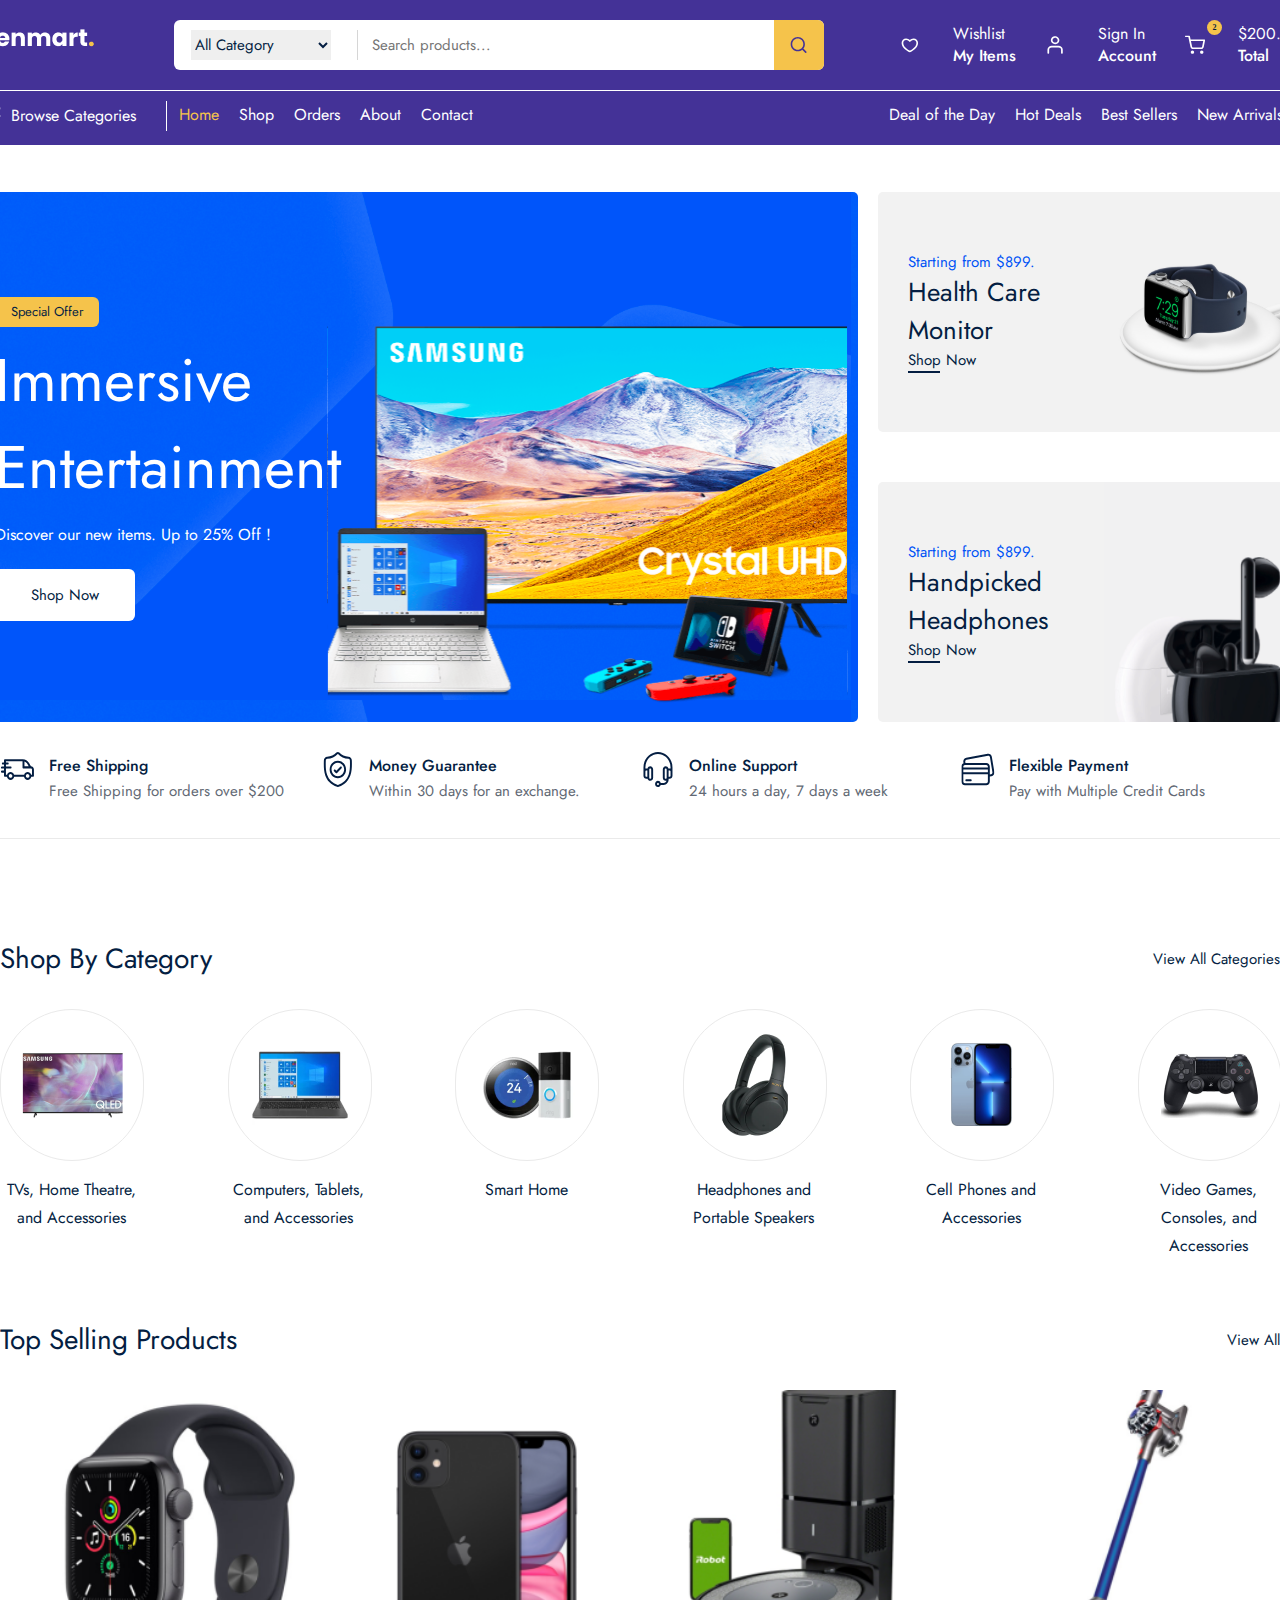
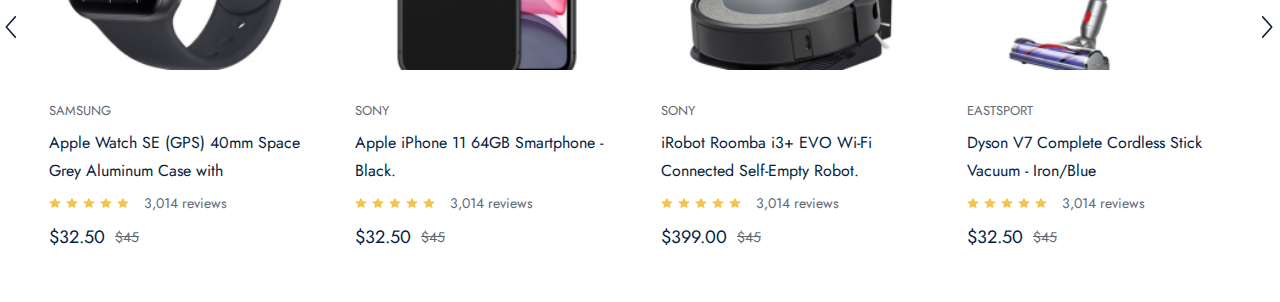
==== index.html @ f62b63b9 "https://github.com/ali221022/zenmart.git" ====
<!DOCTYPE html>
<html lang="en">
<head>
    <meta charset="UTF-8">
    <meta name="viewport" content="width=device-width, initial-scale=1.0">
    <title>Zenmart</title>
    <link rel="preconnect" href="https://fonts.googleapis.com">
    <link rel="preconnect" href="https://fonts.gstatic.com" crossorigin>
    <link href="https://fonts.googleapis.com/css2?family=Jost:ital,wght@0,100..900;1,100..900&display=swap" rel="stylesheet">
    <link rel="stylesheet" href="public/css/command.css">
    <link rel="stylesheet" href="public/css/home.css">
</head>
<body>
    <div class="navbar_frame">
        <div class="container">
            <div class="navbar_top">
                <a href="">
                    <img src="public/images/icons/logo.png" alt="">
                </a>
                <div class="nav_search_frame">
                    <div class="search_box">
                        <div class="category_list">
                            <select name="" id="">
                                <option value="" selected>All Category</option>
                                <option value="">Computer</option>
                            </select>
                        </div>
                        <input type="search" placeholder="Search products...">
                    </div>
                    <div class="search_icon_box">
                        <img src="public/images/icons/search.svg" alt="">
                    </div>
                </div>
                <div class="nav_top_menu">
                    <a href="">
                        <div class="top_menu_box">
                            <div class="box_icon_box">
                                <img src="public/images/icons/heart.svg" alt="">
                            </div>
                            <div class="box_info_box">
                                <span>Wishlist</span>
                                <strong>My Items</strong>
                            </div>
                        </div>
                    </a>
                    <a href="">
                        <div class="top_menu_box">
                            <div class="box_icon_box">
                                <img src="public/images/icons/profile.svg" alt="">
                            </div>
                            <div class="box_info_box">
                                <span>Sign In</span>
                                <strong>Account</strong>
                            </div>
                        </div>
                    </a>
                    <a href="">
                        <div class="top_menu_box">
                            <div class="box_icon_box">
                                <div class="basket_count">2</div>
                                <img src="public/images/icons/shopping-cart.svg" alt="">
                            </div>
                            <div class="box_info_box">
                                <span>$200.99</span>
                                <strong>Total</strong>
                            </div>
                        </div>
                    </a>
                </div>
            </div>
            <div class="navbar_bott">
                <div class="navbar_bott_menu_box">
                    <div class="browse_box">
                        <img src="public/images/icons/browse.svg" alt="">
                        <span>Browse Categories</span>
                    </div>
                    <div class="navbar_route_menu">
                        <div class="route_menu">
                            <a href="" class="active">Home</a>
                        </div>
                        <div class="route_menu">
                            <a href="">Shop</a>
                        </div>
                        <div class="route_menu">
                            <a href="">Orders</a>
                        </div>
                        <div class="route_menu">
                            <a href="">About</a>
                        </div>
                        <div class="route_menu">
                            <a href="">Contact</a>
                        </div>
                    </div>
                    <div class="sorting_menu">
                        <span>Deal of the Day</span>
                        <span>Hot Deals</span>
                        <span>Best Sellers</span>
                        <span>New Arrivals</span>
                    </div>
                </div>
            </div>
        </div>
    </div>
    <div class="home_page">
        <div class="header_frame">
            <div class="container">
                <div class="header_left">
                    <div class="header_content">
                        <div>
                            Special Offer
                        </div>
                        <span>Immersive 
                            Entertainment</span>
                        <p>Discover our new items. Up to 25% Off !</p>
                        <a href="">Shop Now</a>
                        <img src="public/images/icons/header_img.svg" alt="">
                    </div>
                </div>
                <div class="header_right">
                    <div class="header_box">
                        <div class="box_left">
                            <span>Starting from $899.</span>
                            <p>Health Care Monitor</p>
                            <a href="">Shop Now</a>
                            <div class="hover_border"></div>
                        </div>
                        <div class="box_right">
                            <img src="public/images/icons/smart_watch.svg" alt="">
                        </div>
                    </div>
                    <div class="header_box">
                        <div class="box_left">
                            <span>Starting from $899.</span>
                            <p>Handpicked Headphones</p>
                            <a href="">Shop Now</a>
                            <div class="hover_border"></div>
                        </div>
                        <div class="box_right">
                            <img src="public/images/icons/image 11.png" alt="">
                        </div>
                    </div> 
                </div>
            </div>
        </div>
        <div class="service_frame">
           <div class="container">
              <div class="service_box">
                <img src="public/images/icons/track.svg" alt="">
                <div class="service_content">
                    <span>Free Shipping</span>
                    <p>Free Shipping for orders over $200</p>
                </div>
              </div>
              <div class="service_box">
                <img src="public/images/icons/garantue.svg" alt="">
                <div class="service_content">
                    <span>Money Guarantee</span>
                    <p>Within 30 days for an exchange.</p>
                </div>
              </div>
              <div class="service_box">
                <img src="public/images/icons/headphones.svg" alt="">
                <div class="service_content">
                    <span>Online Support</span>
                    <p>24 hours a day, 7 days a week</p>
                </div>
              </div>
              <div class="service_box">
                <img src="public/images/icons/credit-card.svg" alt="">
                <div class="service_content">
                    <span>Flexible Payment</span>
                    <p>Pay with Multiple Credit Cards</p>
                </div>
              </div>
           </div> 
        </div>
        <div class="shop_category_frame">
            <div class="container">
                <div class="category_top">
                    <span>Shop by Category</span>
                    <p>View All Categories</p>
                </div>
                <div class="category_wrapper">
                   <div class="category_box">
                    <div class="category_img_box">
                        <img src="public/images/category/tv.png" alt="">
                    </div>
                    <span>TVs, Home Theatre, 
                        and Accessories</span>
                   </div>
                   <div class="category_box">
                    <div class="category_img_box">
                        <img src="public/images/category/computer.png" alt="">
                    </div>
                    <span>Computers, Tablets, 
                        and Accessories</span>
                   </div>
                   <div class="category_box">
                    <div class="category_img_box">
                        <img src="public/images/category/smart.png" alt="">
                    </div>
                    <span>Smart
                        Home</span>
                   </div>
                   <div class="category_box">
                    <div class="category_img_box">
                        <img src="public/images/category/headphone.png" alt="">
                    </div>
                    <span>Headphones and 
                        Portable Speakers</span>
                   </div>
                   <div class="category_box">
                    <div class="category_img_box">
                        <img src="public/images/category/phone.png" alt="">
                    </div>
                    <span>Cell Phones and 
                        Accessories</span>
                   </div>
                   <div class="category_box">
                    <div class="category_img_box">
                        <img src="public/images/category/game.png" alt="">
                    </div>
                    <span>Video Games, Consoles, 
                        and Accessories</span>
                   </div>
                </div>
            </div>
        </div>

        <div class="selling_product_frame">
            <div class="container">
                <div class="category_top">
                    <span>Top Selling Products</span>
                    <p>View All</p>
                </div>
                <div class="product_wrapper">
                    <div class="next_prev_box">
                        <img src="public/images/icons/next.svg" alt="">
                    </div>
                    <div class="product_boxes">
                        <div class="product_box">
                            <a href="">
                                <div class="product_img_box" style="background: url('public/images/products/watch.png'); background-size: cover;">
                                    <div class="hover_box">
                                        <button>Add to Cart</button>
                                    </div>
                                </div>
                            </a>
                            <div class="product_content_box">
                                <span class="product_title">SAMSUNG</span>
                                <a href="">
                                    <p class="product_desc">
                                        Apple Watch SE (GPS) 40mm Space Grey Aluminum Case with
                                    </p>
                                </a>
                                <div class="review_box">
                                    <img src="public/images/icons/review.svg" alt="">
                                    <img src="public/images/icons/review.svg" alt="">
                                    <img src="public/images/icons/review.svg" alt="">
                                    <img src="public/images/icons/review.svg" alt="">
                                    <img src="public/images/icons/review.svg" alt="">
                                    <span>3,014 reviews</span>
                                </div>
                                <div class="price_box">
                                    <strong>$32.50</strong>
                                    <span>$45</span>
                                </div>
                            </div>
                        </div>
                        <div class="product_box">
                            <a href="">
                                <div class="product_img_box" style="background: url('public/images/products/phone.png'); background-size: cover;">
                                    <div class="hover_box">
                                        <button>Add to Cart</button>
                                    </div>
                                </div>
                            </a>
                            <div class="product_content_box">
                                <span class="product_title">SONY</span>
                                <a href="">
                                    <p class="product_desc">
                                        Apple iPhone 11 64GB Smartphone - Black.
                                    </p>
                                </a>
                                <div class="review_box">
                                    <img src="public/images/icons/review.svg" alt="">
                                    <img src="public/images/icons/review.svg" alt="">
                                    <img src="public/images/icons/review.svg" alt="">
                                    <img src="public/images/icons/review.svg" alt="">
                                    <img src="public/images/icons/review.svg" alt="">
                                    <span>3,014 reviews</span>
                                </div>
                                <div class="price_box">
                                    <strong>$32.50</strong>
                                    <span>$45</span>
                                </div>
                            </div>
                        </div>
                        <div class="product_box">
                            <a href="">
                                <div class="product_img_box" style="background: url('public/images/products/iRobot.png'); background-size: cover;">
                                    <div class="hover_box">
                                        <button>Add to Cart</button>
                                    </div>
                                </div>
                            </a>
                            <div class="product_content_box">
                                <span class="product_title">SONY</span>
                                <a href="">
                                    <p class="product_desc">
                                        iRobot Roomba i3+ EVO Wi-Fi Connected Self-Empty Robot.
                                    </p>
                                </a>
                                <div class="review_box">
                                    <img src="public/images/icons/review.svg" alt="">
                                    <img src="public/images/icons/review.svg" alt="">
                                    <img src="public/images/icons/review.svg" alt="">
                                    <img src="public/images/icons/review.svg" alt="">
                                    <img src="public/images/icons/review.svg" alt="">
                                    <span>3,014 reviews</span>
                                </div>
                                <div class="price_box">
                                    <strong>$399.00</strong>
                                    <span>$45</span>
                                </div>
                            </div>
                        </div>
                        <div class="product_box">
                            <a href="">
                                <div class="product_img_box" style="background: url('public/images/products/dyson.png'); background-size: cover;">
                                    <div class="hover_box">
                                        <button>Add to Cart</button>
                                    </div>
                                </div>
                            </a>
                            <div class="product_content_box">
                                <span class="product_title">Eastsport</span>
                                <a href="">
                                    <p class="product_desc">
                                        Dyson V7 Complete Cordless Stick Vacuum - Iron/Blue
                                    </p>
                                </a>
                                <div class="review_box">
                                    <img src="public/images/icons/review.svg" alt="">
                                    <img src="public/images/icons/review.svg" alt="">
                                    <img src="public/images/icons/review.svg" alt="">
                                    <img src="public/images/icons/review.svg" alt="">
                                    <img src="public/images/icons/review.svg" alt="">
                                    <span>3,014 reviews</span>
                                </div>
                                <div class="price_box">
                                    <strong>$32.50</strong>
                                    <span>$45</span>
                                </div>
                            </div>
                        </div>
                    </div>
                    <div class="next_prev_box" style="transform:scaleX(-1);" >
                        <img src="public/images/icons/next.svg" alt="">
                </div>
                <div class="product_pagionation_box"></div>
            </div>
        </div>

    </div>
</body>
</html>
---- public/css/command.css ----
html,
body {
    margin: 0;
    padding: 0;
}

a {
    text-decoration: none;
}

p {
    margin: 0;
}

.container {
    position: relative;
    width: 1320px;
    height: auto;
    display: flex;
}

/*NAVBAR*/

.navbar_frame {
    position: relative;
    width: 100%;
    height: 145px;
    display: flex;
    flex-direction: row;
    justify-content: center;
    background: rgb(68, 50, 151);
}

.navbar_frame .container {
    padding: 20px 0px 14px;
    flex-direction: column;
}

.navbar_frame .navbar_top {
    width: 100%;
    height: 50px;

    display: flex;
    flex-direction: row;
    
    
}

.navbar_frame .navbar_top > a img{
    margin-right: 76px;
    width: 117px;
    height: 36px;
}

.navbar_frame .navbar_top .nav_search_frame {
    width: 650px;
    height: 50px;

    display: flex;
    flex-direction: row;
    align-items: center;
    background: #fff;
    border-radius: 6px;
}

.navbar_frame .navbar_top .search_box {
    padding: 10px 17px;
    width: auto;
    height: auto;

    display: flex;
    flex-direction: row;
    align-items: center;
}

.navbar_frame .search_box .category_list {
    width: 166px;
    height: 30px;

    display: flex;
    flex-direction: row;
    align-items: center;

    border-right: 1px solid rgb(214, 214, 214);
}

.navbar_frame .category_list select {
    width: 140px;
    height: 30px;
   
    border: none;
    outline: none;

    color: rgb(4, 30, 66);
    font-family: Jost;
    font-size: 15px;
    font-weight: 400;
    line-height: 22px;
    letter-spacing: 0%;
    text-align: left;

}

.navbar_frame .search_box input {
    margin-left: 12px;
    width: 387px;
    height: 22px;

    border: none;
    outline: none;

    color: rgb(98, 105, 116);
    font-family: Jost;
    font-size: 15px;
    font-weight: 400;
    line-height: 22px;
    letter-spacing: 0%;
    text-align: left;
}

.navbar_frame .nav_search_frame .search_icon_box {
    width: 50px;
    height: 50px;

    display: flex;
    justify-content: center;
    align-items: center;
    background: rgb(245, 195, 75);
    border-radius: 0px 6px 6px 0px;
}

.navbar_frame .search_icon_box img {
    width: 20px;
    height: 20px;
}

.navbar_frame .navbar_top .nav_top_menu {
    margin-left: 59px;
    width: 416px;
    height: 50px;

    display: flex;
    flex-direction: row;
    justify-content: space-between;
}

.navbar_frame .nav_top_menu .top_menu_box {
    display: flex;
    flex-direction: row;
    align-items: center;
    cursor: pointer;
}

.navbar_frame .top_menu_box .box_icon_box {
    position: relative;
    margin-right: 16px;
    width: 54px; 
    height: 50px;
    display: flex;
    justify-content: center;
    align-items: center;

}

.navbar_frame .box_icon_box img {
    width: 22px;
    height: 22px;
}

.navbar_frame .top_menu_box .box_info_box {
    display: flex;
    flex-direction: column;
}

.navbar_frame .box_info_box span {

    font-family: Jost;
    font-style: normal;
    font-size: 16px;
    font-weight: 400;
    line-height: 22px;
    color: rgb(255, 255, 255);
}

.navbar_frame .box_info_box strong {

    font-family: Jost;
    font-style: normal;
    font-size: 16px;
    font-weight: 500;
    line-height: 22px;
    color: rgb(255, 255, 255);
}

.navbar_frame .box_icon_box .basket_count {
    position: absolute;
    top: 0; 
    right: 0;

    width: 15px;
    height: 15px;

    display: flex;
    align-items: center;
    justify-content: center;

    background: rgb(245, 195, 75);
    border-radius: 50%;

    color: rgb(11, 30, 64);
    font-family: Inter;
    font-size: 8px;
    font-weight: 700;
    line-height: 10px;
    letter-spacing: 0%;
    text-align: left;
}


.navbar_frame .navbar_bott {
    margin-top: 20px;
    width: 100%;
    height: 40px;

    display: flex;
    flex-direction: row;

    border-top: 1px solid  rgb(255, 255, 255);
}

.navbar_frame .navbar_bott .navbar_bott_menu_box {
    margin-top: 10px;
    width: auto;
    height: auto;

    display: flex;
    flex-direction: row;
}

.navbar_frame .navbar_bott_menu_box .browse_box {
    width: 185px;
    height: 30px;

    display: flex;
    flex-direction: row;
    align-items: center;
    border-right: 1px solid rgb(255, 255, 255);
    
}


.navbar_frame .browse_box img {
    width: 20px;
    height: 18px;
}

.navbar_frame .browse_box span {
    margin-left: 10px;
    font-family: Jost;
    font-style: normal;
    font-size: 16px;
    font-weight: 400;
    line-height: 28px;
    color: rgb(255, 255, 255);
}

.navbar_frame .navbar_bott_menu_box .navbar_route_menu {
    margin-left: 12px;
    width: 690px;
    display: flex;
    flex-direction: row;
}

.navbar_frame .navbar_route_menu .route_menu {
    margin-right: 20px;
    width: auto;
    height: 40px;

    display: flex;
}

.navbar_frame .route_menu a {
    font-family: Jost;
    font-style: normal;
    font-size: 16px;
    font-weight: 400;
    line-height: 28px;
    color: rgb(255, 255, 255);
   
}

.navbar_frame .route_menu a.active {
    color: rgb(245, 195, 75);
}

.navbar_frame .navbar_bott_menu_box .sorting_menu {
    display: flex;
    flex-direction: row;
}

.navbar_frame .sorting_menu span {
    margin-left: 20px;
    font-family: Jost;
    font-style: normal;
    font-size: 16px;
    font-weight: 400;
    line-height: 28px;
    color: rgb(255, 255, 255);
}
---- public/css/home.css ----
.home_page {
    padding-bottom: 60px;
    display: flex;
    flex-direction: column;
    
}
.container .category_top{
    width: 100%;
    height: auto;

    display: flex;
    flex-direction: row;
    justify-content: space-between;
    align-items: center;
}

.container .category_top span {
    font-family: Jost;
    font-style: normal;
    font-size: 28px;
    font-weight: 400;
    line-height: 40px;
    text-transform: capitalize;

    color: rgb(4, 30, 66);

}

.container .category_top p {
    font-family: Jost;
    font-style: normal;
    font-size: 15px;
    font-weight: 400;
    line-height: 22px;
    text-transform: capitalize;

    color: rgb(4, 30, 66);
    
}

.container .category_top p:hover {
    border-bottom: 2px solid rgb(4, 30, 66); ;
}

.header_frame {
    position: relative;
    margin-top: 47px;
    width: 100%;
    height: auto;

    display: flex;
    justify-content: center;
}

.header_frame .container {
    flex-direction: row;
}

.header_frame .container .header_left {
    position: relative;
    padding: 15px;
    width: 875px;
    height: 500px;

    background-color: rgb(0, 83, 246);
    background-image: url("../images/icons/header_bg.svg");
    border-radius: 5px;
}

.header_frame .header_left .header_content {
    margin-top: 90px;
    display: flex;
    flex-direction: column;
}

.header_frame .header_content div {
    width: 104px;
    height: 30px;
    display: flex;
    justify-content: center;
    align-items: center;

    border-radius: 6px;
    background: rgb(245, 195, 75);

    font-family: Jost;
    font-style: normal;
    font-size: 13px;
    font-weight: 400;
    line-height: 22px;
    color: rgb(4, 30, 66);   
}

.header_frame .header_content span {
    margin-top: 10px;
    width: 428px;
   
    font-family: Jost;
    font-style: normal;
    font-size: 60px;
    font-weight: 400;
    line-height: 87px;

    color: rgb(255, 255, 255);   
}

.header_frame .header_content p {
    margin-top: 10px;

    font-family: Jost;
    font-style: normal;
    font-size: 16px;
    font-weight: 400;
    line-height: 28px;

    color: rgb(255, 255, 255);  

}

.header_frame .header_content a {
    margin-top: 20px;
    width: 140px;
    height: 52px;

    display: flex;
    align-items: center;
    justify-content: center;
    
    background: rgb(255, 255, 255);  ;
    border-radius: 6px;

    font-family: Jost;
    font-style: normal;
    font-size: 15px;
    font-weight: 400;
    line-height: 22px;

    color: rgb(4, 30, 66);

}

.header_frame .header_content img {
    position: absolute;
    right: 10px;
}

.header_frame .container .header_right {
    position: relative;
    margin-left: 20px;
    display: flex;
    flex-direction: column;
    justify-content: space-between;
}

.header_frame .header_right .header_box {
   width: 422px;
   height: 240px;

   display: flex;
   flex-direction: row;

   background: rgb(242, 242, 242);
   border-radius: 5px;
}

.header_frame .header_right .box_left {
    margin-left: 30px;
    width: 50%;

    display: flex;
    flex-direction: column;
    justify-content: center;
} 

.header_frame .box_left span { 
    font-family: Jost;
    font-style: normal;
    font-size: 15px;
    font-weight: 400;
    line-height: 22px;

    color: rgb(0, 83, 246);
}

.header_frame .box_left p {
    font-family: Jost;
    font-style: normal;
    font-size: 26px;
    font-weight: 400;
    line-height: 38px;

    color: rgb(4, 30, 66);
}

.header_frame .box_left a {
    font-family: Jost;
    font-style: normal;
    font-size: 15px;
    font-weight: 400;
    line-height: 22px;

    color: rgb(4, 30, 66);
}

.header_frame .box_left .hover_border {
    width: 32px;
    height: 2px;

   background: rgb(4, 30, 66);
}

.header_frame .header_box .box_right {
  width: 50%;
}

.header_frame .box_right img {
    width: 100%;
    height: 100%;
}
  /**Service_frame**/

.home_page .service_frame {
    position: relative;
    margin-top: 30px;
    width: 100%;
    height: auto;

    display: flex;
    justify-content: center;

}

.service_frame .container {
    flex-direction: row;
}

.service_frame .container .service_box {
    width: 25%;
    height: 86px;

    display: flex;
    flex-direction: row;

    border-bottom: 1px solid rgb(234, 234, 234);

}

.service_frame .service_box img {
    width: 35px;
    height: 35px;

}

.service_frame .service_box .service_content{
    margin-left: 14px;
    display: flex;
    flex-direction: column;
}

.service_frame .service_content span {
    font-family: Jost;
    font-style: normal;
    font-size: 16px;
    font-weight: 500;
    line-height: 28px;

    color: rgb(4, 30, 66);
    
}

.service_frame .service_content p {
    font-family: Jost;
    font-style: normal;
    font-size: 15px;
    font-weight: 400;
    line-height: 22px;

    color: rgb(98, 105, 116);
}

/**SHOP CATEGORY**/

.shop_category_frame {
    position: relative;
    margin-top: 100px;

    width: 100%;
    height: auto;

    display: flex;
    flex-direction: row;
    justify-content: center;
}

.shop_category_frame .container {
    flex-direction: column;
}


.shop_category_frame .container .category_wrapper {
    margin-top: 30px;
    width: 100%;
    height: auto;

    display: flex;
    flex-direction: row;
    justify-content: space-between;
}

.shop_category_frame .category_wrapper .category_box {
    width: 142px;
    height: auto;

    display: flex;
    flex-direction: column;
    cursor: pointer;
}

.shop_category_frame .category_box .category_img_box {
    width: 100%;
    height: 150px;
    
    display: flex;
    align-items: center;
    justify-content: center;

    border: 1px solid #eaeaea;
    border-radius: 150px;
}

.shop_category_frame .category_box span {
    margin-top: 15px;
    font-family: Jost;
    font-style: normal;
    font-size: 16px;
    font-weight: 400;
    line-height: 28px;
    color: rgb(4, 30, 66);

    text-align: center;

}

/***SELLING PRODUCT*/

.selling_product_frame {
    margin-top: 60px;
    position: relative;
    width: 100%;
    height: auto;

    display: flex;
    flex-direction: row;
    justify-content: center;
}

.selling_product_frame .container {
    flex-direction: column;
}

.container .product_wrapper {
    position: relative;
    margin-top: 30px;
    width: 100%;
    height: auto;

    display: flex;
    flex-direction: row;
    justify-content: space-between;

}

.product_wrapper .next_prev_box {
    width: 25px;
}

.next_prev_box img {
    position: absolute;
    top: 50%;
}

.product_wrapper .product_boxes {
    position: relative;
    width: 1224px;
    height: 452px;
    
    display: flex;
    flex-direction: row;
    
}

.product_boxes .product_box {
    width: 306px;
    height: auto;
    
    display: flex;
    flex-direction: column;

    cursor: pointer;
}

.product_box .product_img_box {
    width: 100%;
    height: 280px;
}

.product_img_box .hover_box {
    display: none;
    width: 100%;
    height: 100%;

    flex-direction: column;
    justify-content: flex-end;
    align-items: center;
}

.hover_box button {
    margin-bottom: 10px;
    width: 260px;
    height: 50px;

    display: flex;
    align-items: center;
    justify-content: center;
    outline: none;
    border: none;

    background: #0053f6;
    box-shadow: 0px 5px 20px rgba(0, 83, 246, 0.1);
    border-radius: 6px;

    font-family: "Jost";
    font-style: normal;
    font-weight: 400;
    font-size: 15px;
    line-height: 22px;

    color: #ffffff;
}

.product_img_box:hover .hover_box {
    display: flex;
}

.product_box .product_content_box {
    padding: 5px 22px;
    margin-top: 25px;
    width: 100%;
    height: auto;
    box-sizing: border-box;
}
.product_content_box .product_title {
   
    font-family: Jost;
    font-style: normal;
    font-size: 13px;
    font-weight: 400;
    line-height: 22px;
    text-transform: uppercase;
   
    color: rgb(98, 105, 116);
}

.product_content_box .product_desc {
    margin-top: 7px;
    height: 56px;

    font-family: Jost;
    font-style: normal;
    font-size: 16px;
    font-weight: 400;
    line-height: 28px;
    overflow: hidden;

    color: rgb(4, 30, 66); 
}

.product_content_box .review_box {
    margin-top: 7px;
    display: flex;
    flex-direction: row;
    align-items: center;
}

.review_box img {
    margin-right: 5px;

}

.review_box span {
    margin-left: 10px;

    font-family: Jost;
    font-style: normal;
    font-size: 14px;
    font-weight: 400;
    line-height: 22px;

    color: rgb(98, 105, 116);

}

.product_content_box .price_box {
    margin-top: 10px;
    display: flex;
    flex-direction: row;
    align-items: center;
}

.price_box strong {
    font-family: Jost;
    font-style: normal;
    font-size: 18px;
    font-weight: 400;
    line-height: 26px;

    color: rgb(4, 30, 66);

}

.price_box span {
    margin-left: 10px;

    font-family: Jost;
    font-size: 14px;
    font-weight: 400;
    line-height: 22px;
    text-decoration-line: line-through;

    color: rgb(98, 105, 116);
}
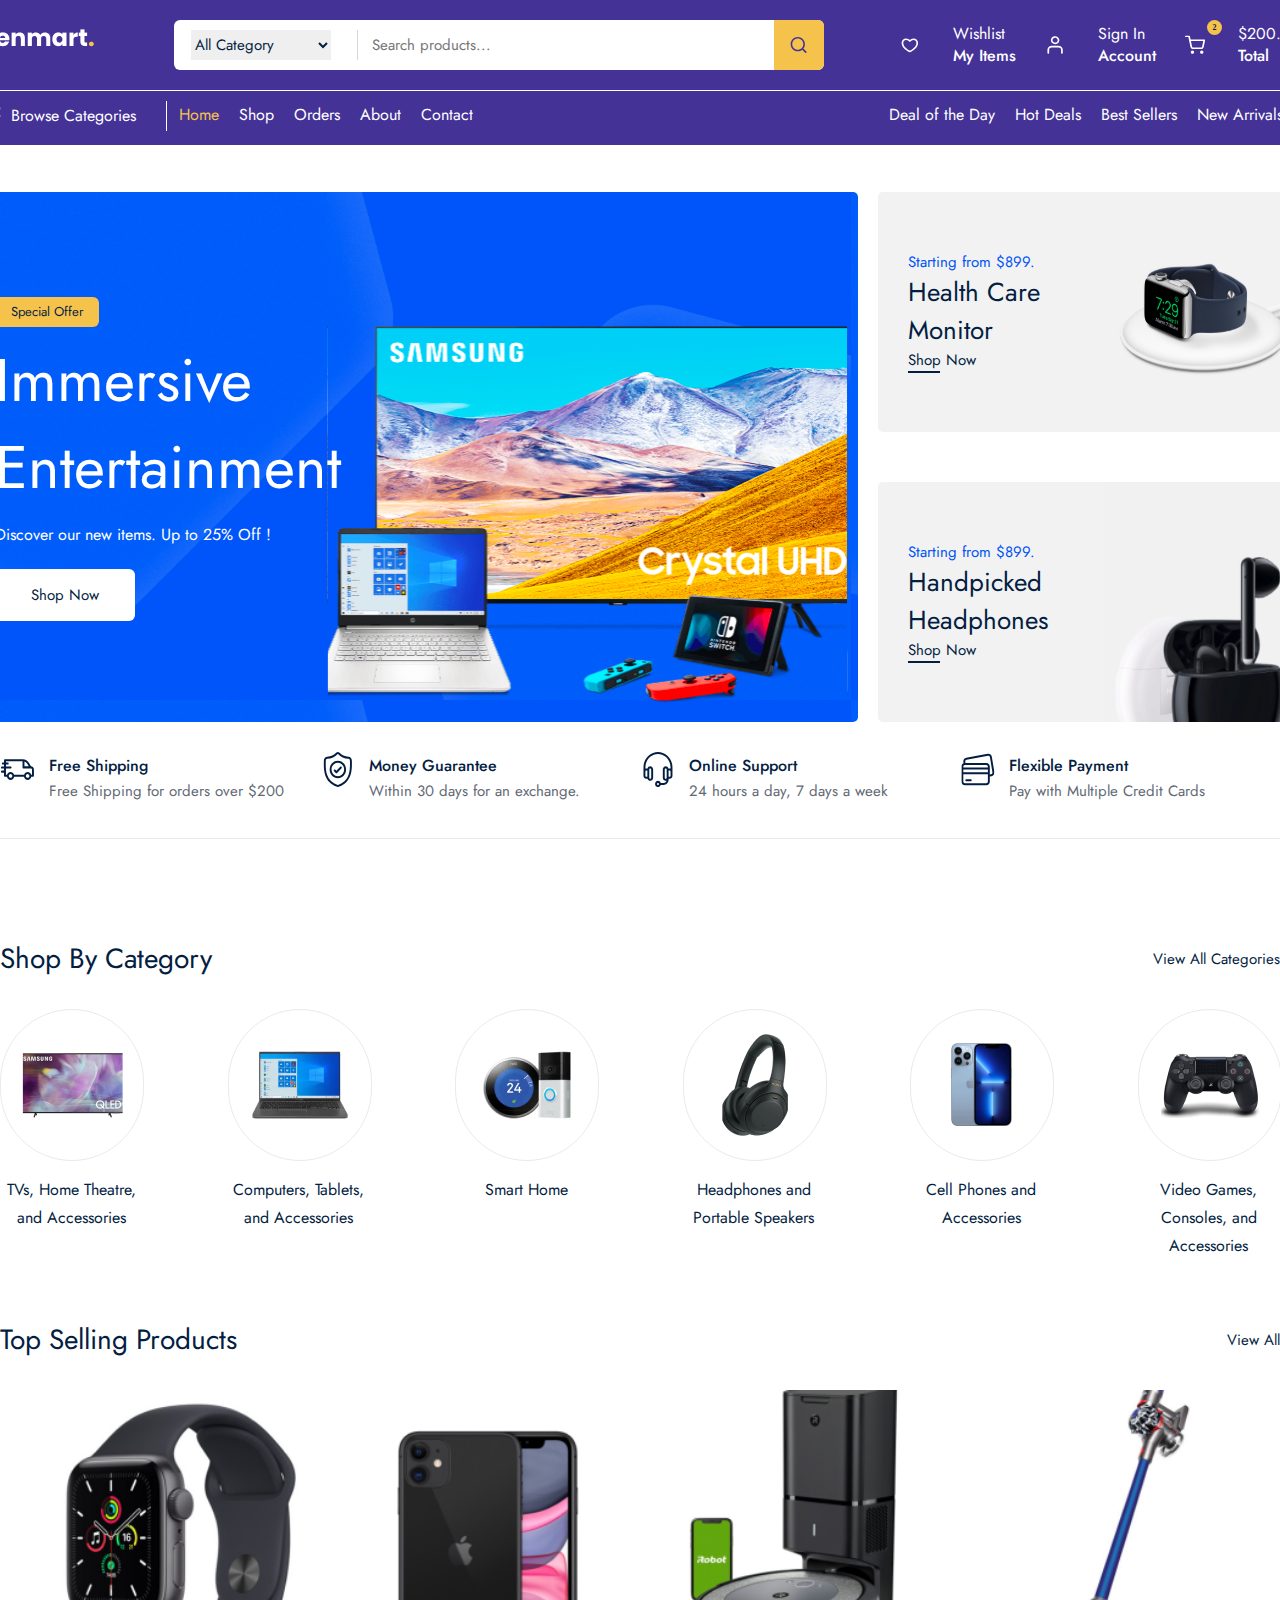
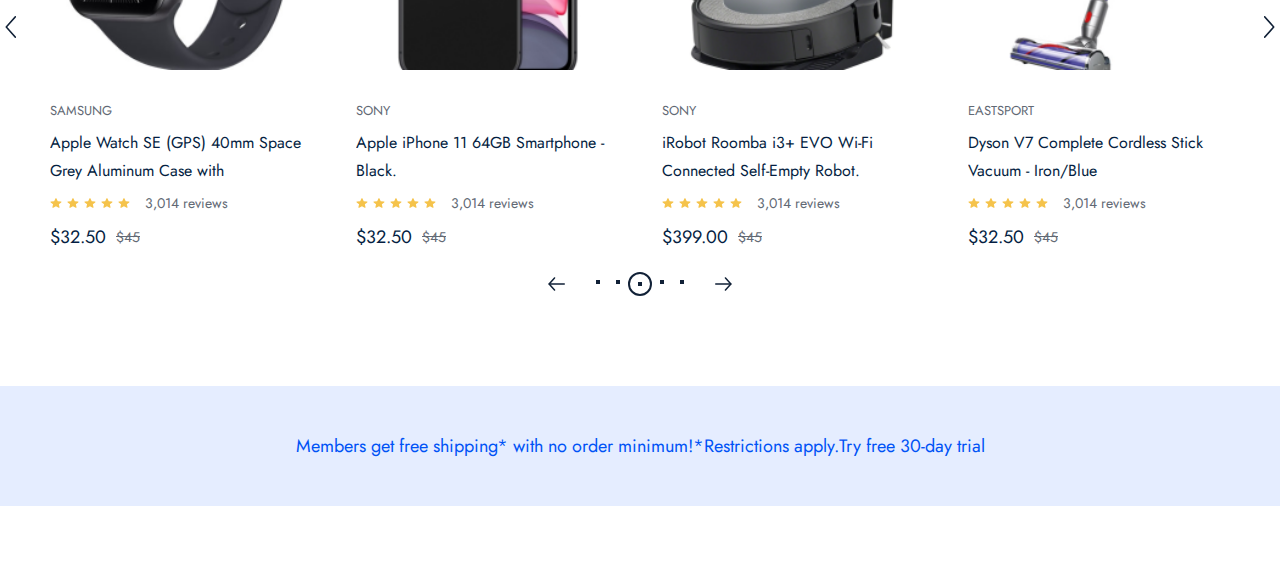
==== commit aa7082de: "https://github.com/ali221022/zenmart.git" ====
--- a/index.html
+++ b/index.html
@@ -226,7 +226,6 @@
                 </div>
             </div>
         </div>
-
         <div class="selling_product_frame">
             <div class="container">
                 <div class="category_top">
@@ -358,10 +357,35 @@
                     <div class="next_prev_box" style="transform:scaleX(-1);" >
                         <img src="public/images/icons/next.svg" alt="">
                 </div>
-                <div class="product_pagionation_box"></div>
-            </div>
-        </div>
-
+            </div>
+            <div class="pagionation_box">
+                <div class="pagination_main">
+                    <img src="public/images/icons/arrow-prev_next.svg" alt="">
+                    <div class="pagination_dot">
+                        <div class="dot">
+                            <div></div>
+                        </div>
+                        <div class="dot">
+                            <div></div>
+                        </div>
+                        <div class="dot active">
+                            <div></div>
+                        </div>
+                        <div class="dot">
+                            <div></div>
+                        </div>
+                        <div class="dot">
+                            <div></div>
+                        </div>
+                    </div>
+                    <img src="public/images/icons/arrow-prev_next.svg" alt="" style="transform: scaleX(-1);">
+                </div>
+              </div>
+           </div>
+        </div>
+        <div class="adv_frame">
+            Members get free shipping* with no order minimum!*Restrictions apply.Try free 30-day trial
+        </div>
     </div>
 </body>
 </html>--- a/public/css/home.css
+++ b/public/css/home.css
@@ -39,7 +39,58 @@
 }
 
 .container .category_top p:hover {
-    border-bottom: 2px solid rgb(4, 30, 66); ;
+    border-bottom: 2px solid rgb(4, 30, 66);
+}
+
+/**Pagination**/
+
+.container .pagionation_box {
+    margin-top: 30px;
+    width: 100%;
+    height: auto;
+
+    display: flex;
+    flex-direction: row;
+    justify-content: center;
+}
+
+.container .pagionation_box .pagination_main {
+    width: auto;
+    height: 24px;
+
+    display: flex;
+    flex-direction: row;
+    align-items: center;
+}
+
+.container .pagination_main img {
+    cursor: pointer;
+}
+
+.container .pagination_main .pagination_dot {
+    margin: 0 20px;
+    display: flex;
+    flex-direction: row;
+}
+
+.container .pagination_dot .dot{
+    width: 20px;
+    height: 20px;
+
+    display: flex;
+    align-items: center;
+    justify-content: center;
+    border-radius: 50%;
+}
+
+.container .pagination_dot .dot.active {
+    border: 2px solid rgb(17, 33, 55);
+}
+
+.container .pagination_dot .dot div {
+    width: 4px;
+    height: 4px;
+    background: rgb(17, 33, 55);
 }
 
 .header_frame {
@@ -358,7 +409,7 @@
     flex-direction: column;
 }
 
-.container .product_wrapper {
+.selling_product_frame .container .product_wrapper {
     position: relative;
     margin-top: 30px;
     width: 100%;
@@ -370,16 +421,17 @@
 
 }
 
-.product_wrapper .next_prev_box {
+.selling_product_frame .product_wrapper .next_prev_box {
     width: 25px;
 }
 
-.next_prev_box img {
+.selling_product_frame .next_prev_box img {
     position: absolute;
     top: 50%;
-}
-
-.product_wrapper .product_boxes {
+    cursor: pointer;
+}
+
+.selling_product_frame .product_wrapper .product_boxes {
     position: relative;
     width: 1224px;
     height: 452px;
@@ -389,7 +441,7 @@
     
 }
 
-.product_boxes .product_box {
+.selling_product_frame .product_boxes .product_box {
     width: 306px;
     height: auto;
     
@@ -399,12 +451,12 @@
     cursor: pointer;
 }
 
-.product_box .product_img_box {
+.selling_product_frame .product_box .product_img_box {
     width: 100%;
     height: 280px;
 }
 
-.product_img_box .hover_box {
+.selling_product_frame .product_img_box .hover_box {
     display: none;
     width: 100%;
     height: 100%;
@@ -414,7 +466,7 @@
     align-items: center;
 }
 
-.hover_box button {
+.selling_product_frame .hover_box button {
     margin-bottom: 10px;
     width: 260px;
     height: 50px;
@@ -438,18 +490,18 @@
     color: #ffffff;
 }
 
-.product_img_box:hover .hover_box {
-    display: flex;
-}
-
-.product_box .product_content_box {
+.selling_product_frame .product_img_box:hover .hover_box {
+    display: flex;
+}
+
+.selling_product_frame .product_box .product_content_box {
     padding: 5px 22px;
     margin-top: 25px;
     width: 100%;
     height: auto;
     box-sizing: border-box;
 }
-.product_content_box .product_title {
+.selling_product_frame .product_content_box .product_title {
    
     font-family: Jost;
     font-style: normal;
@@ -461,7 +513,7 @@
     color: rgb(98, 105, 116);
 }
 
-.product_content_box .product_desc {
+.selling_product_frame .product_content_box .product_desc {
     margin-top: 7px;
     height: 56px;
 
@@ -475,19 +527,19 @@
     color: rgb(4, 30, 66); 
 }
 
-.product_content_box .review_box {
+.selling_product_frame .product_content_box .review_box {
     margin-top: 7px;
     display: flex;
     flex-direction: row;
     align-items: center;
 }
 
-.review_box img {
+.selling_product_frame .review_box img {
     margin-right: 5px;
 
 }
 
-.review_box span {
+.selling_product_frame .review_box span {
     margin-left: 10px;
 
     font-family: Jost;
@@ -500,14 +552,14 @@
 
 }
 
-.product_content_box .price_box {
+.selling_product_frame .product_content_box .price_box {
     margin-top: 10px;
     display: flex;
     flex-direction: row;
     align-items: center;
 }
 
-.price_box strong {
+.selling_product_frame .price_box strong {
     font-family: Jost;
     font-style: normal;
     font-size: 18px;
@@ -518,7 +570,7 @@
 
 }
 
-.price_box span {
+.selling_product_frame .price_box span {
     margin-left: 10px;
 
     font-family: Jost;
@@ -528,4 +580,70 @@
     text-decoration-line: line-through;
 
     color: rgb(98, 105, 116);
+}
+
+.container .pagionation_box {
+    margin-top: 30px;
+    width: 100%;
+    height: auto;
+
+    display: flex;
+    flex-direction: row;
+    justify-content: center;
+}
+
+.container .pagionation_box .pagination_main {
+    width: auto;
+    height: 24px;
+
+    display: flex;
+    flex-direction: row;
+    align-items: center;
+}
+
+.container .pagination_main .pagination_dot {
+    margin: 0 20px;
+    display: flex;
+    flex-direction: row;
+}
+
+.container .pagination_dot .dot{
+    width: 20px;
+    height: 20px;
+
+    display: flex;
+    align-items: center;
+    justify-content: center;
+    border-radius: 50%;
+}
+
+.container .pagination_dot .dot.active {
+    border: 2px solid rgb(17, 33, 55);
+}
+
+.container .pagination_dot .dot div {
+    width: 4px;
+    height: 4px;
+    background: rgb(17, 33, 55);
+}
+
+.home_page .adv_frame {
+    margin-top: 90px;
+    width: auto;
+    height: 120px;
+
+    display: flex;
+    align-items: center;
+    justify-content: center;
+
+    background-color: #e5edff;
+
+    font-family: Jost;
+    font-style: normal;
+    font-size: 18px;
+    font-weight: 400;
+    line-height: 26px;
+
+    color: rgb(0, 83, 246);
+ 
 }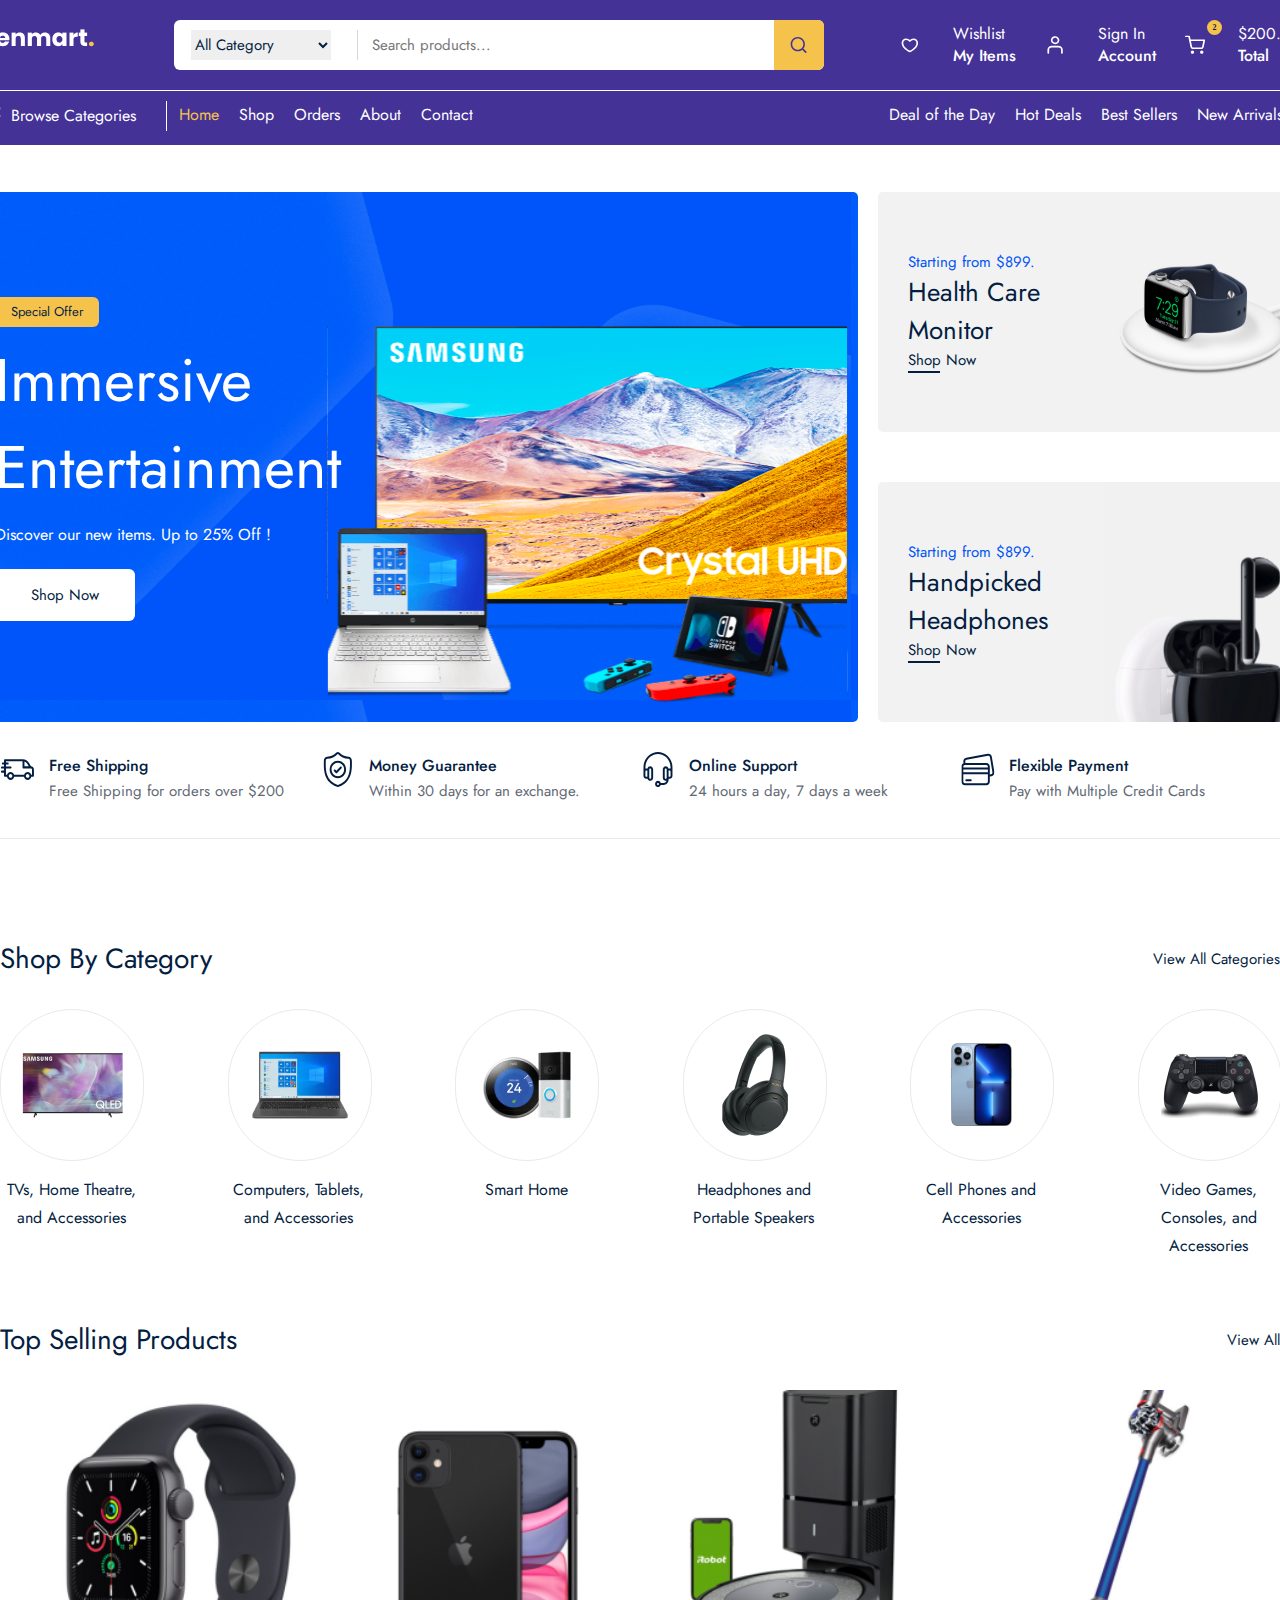
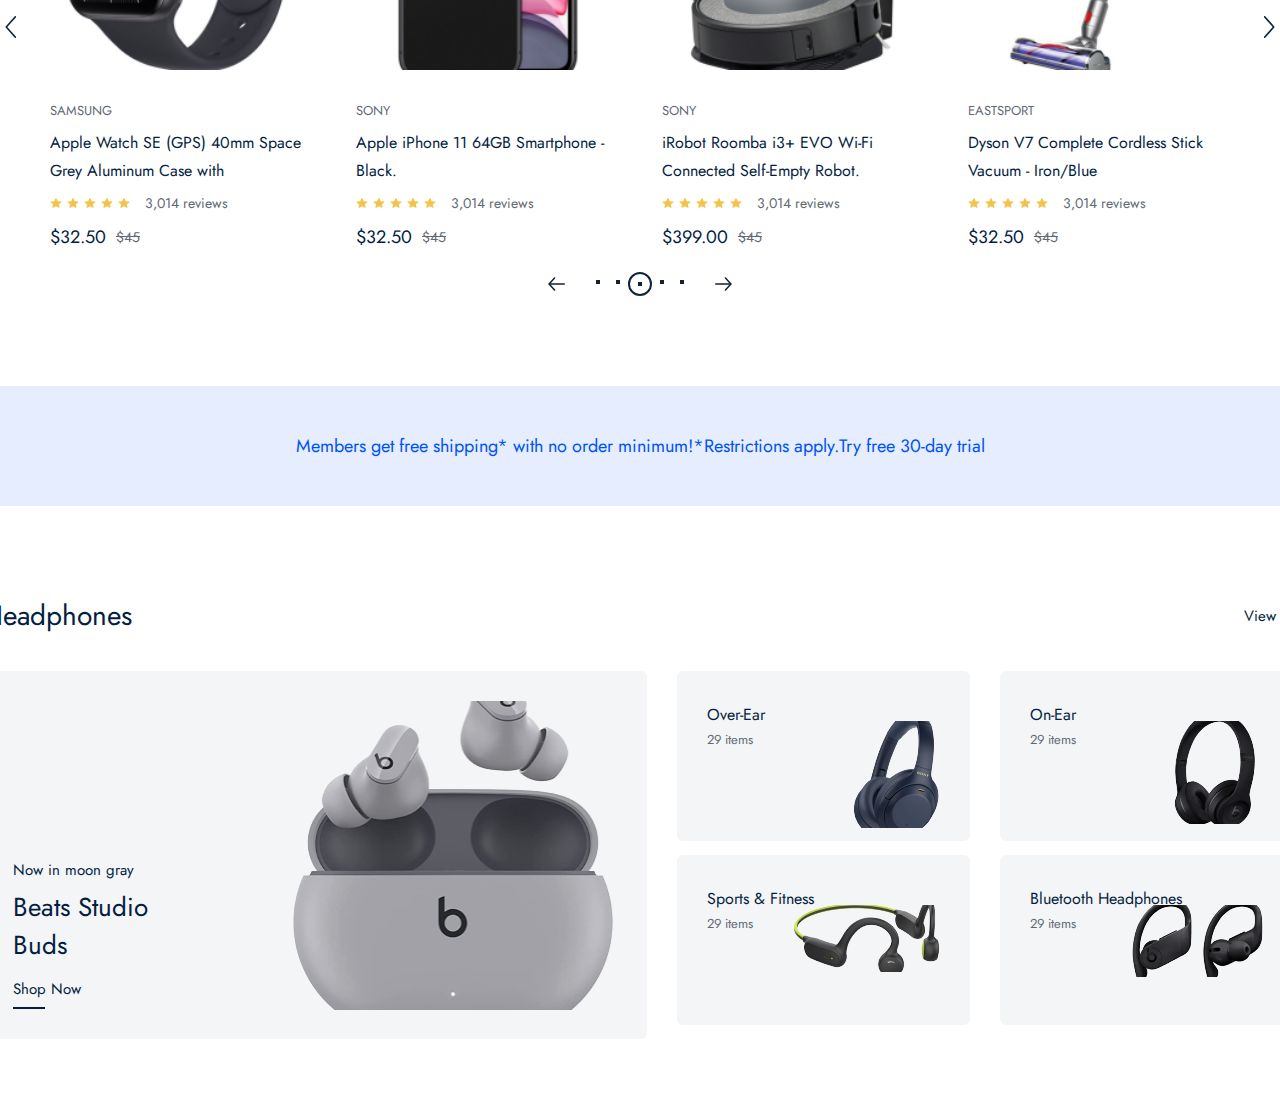
==== commit 487d5a40: "feat" ====
--- a/index.html
+++ b/index.html
@@ -386,6 +386,56 @@
         <div class="adv_frame">
             Members get free shipping* with no order minimum!*Restrictions apply.Try free 30-day trial
         </div>
+        <div class="spec_product_frame">
+            <div class="container">
+                <div class="category_top">
+                    <span>Headphones</span>
+                    <p>View All</p>
+                </div>
+                <div class="spec_product_wrapper">
+                    <div class="big_product_box">
+                        <div class="big_product_content">
+                            <span>Now in moon gray</span>
+                            <p>Beats
+                                Studio Buds</p>
+                            <a href="">Shop Now</a>
+                            <div class="hover_border"></div>
+                        </div>
+                        <img src="public/images/products/headphone_big.png" alt="">
+                    </div>
+                    <div class="small_product_wrapper">
+                      <div class="small_product_box">
+                        <div class="small_product_content">
+                            <strong>Over-Ear</strong>
+                            <span>29 items</span>
+                        </div>
+                        <img src="public/images/products/sony_headphone.png" alt="">
+                      </div>
+                      <div class="small_product_box">
+                        <div class="small_product_content">
+                            <strong>On-Ear</strong>
+                            <span>29 items</span>
+                        </div>
+                        <img src="public/images/products/on-ear.png" alt="">
+                      </div>
+                      <div class="small_product_box">
+                        <div class="small_product_content">
+                            <strong>Sports & Fitness</strong>
+                            <span>29 items</span>
+                        </div>
+                        <img src="public/images/products/fitness_headphone.png" alt="">
+                      </div>
+                      <div class="small_product_box">
+                        <div class="small_product_content">
+                            <strong>Bluetooth Headphones</strong>
+                            <span>29 items</span>
+                        </div>
+                        <img src="public/images/products/bluetooth_headphones.png" alt="">
+                      </div>
+                    </div>     
+                </div>
+            </div>
+        </div>
     </div>
 </body>
 </html>--- a/public/css/home.css
+++ b/public/css/home.css
@@ -93,6 +93,15 @@
     background: rgb(17, 33, 55);
 }
 
+.container .hover_border {
+    width: 32px;
+    height: 2px;
+
+   background: rgb(4, 30, 66);
+}
+
+/**Header_frame**/
+
 .header_frame {
     position: relative;
     margin-top: 47px;
@@ -253,13 +262,6 @@
     color: rgb(4, 30, 66);
 }
 
-.header_frame .box_left .hover_border {
-    width: 32px;
-    height: 2px;
-
-   background: rgb(4, 30, 66);
-}
-
 .header_frame .header_box .box_right {
   width: 50%;
 }
@@ -582,51 +584,6 @@
     color: rgb(98, 105, 116);
 }
 
-.container .pagionation_box {
-    margin-top: 30px;
-    width: 100%;
-    height: auto;
-
-    display: flex;
-    flex-direction: row;
-    justify-content: center;
-}
-
-.container .pagionation_box .pagination_main {
-    width: auto;
-    height: 24px;
-
-    display: flex;
-    flex-direction: row;
-    align-items: center;
-}
-
-.container .pagination_main .pagination_dot {
-    margin: 0 20px;
-    display: flex;
-    flex-direction: row;
-}
-
-.container .pagination_dot .dot{
-    width: 20px;
-    height: 20px;
-
-    display: flex;
-    align-items: center;
-    justify-content: center;
-    border-radius: 50%;
-}
-
-.container .pagination_dot .dot.active {
-    border: 2px solid rgb(17, 33, 55);
-}
-
-.container .pagination_dot .dot div {
-    width: 4px;
-    height: 4px;
-    background: rgb(17, 33, 55);
-}
-
 .home_page .adv_frame {
     margin-top: 90px;
     width: auto;
@@ -646,4 +603,153 @@
 
     color: rgb(0, 83, 246);
  
-}+} 
+/**Spec product**/
+
+.home_page .spec_product_frame {
+    position: relative;
+    margin-top: 90px;
+    width: 100%;
+    height: auto;
+    
+
+    display: flex;
+    flex-direction: row;
+    justify-content: center;
+}
+
+.spec_product_frame .container {
+    flex-direction: column;
+}
+
+.container .spec_product_wrapper {
+    position: relative;
+    margin-top: 35px;
+    width: 100%;
+    height: auto;
+    
+    display: flex;
+    flex-direction: row;
+    
+}
+
+.spec_product_wrapper .big_product_box {
+    position: relative;
+    padding: 30px;
+    width: 664px;
+    height: 368px;
+
+    display: flex;
+    flex-direction: row;
+    
+    box-sizing: border-box;
+    border-radius: 6px;
+    background: rgb(243, 245, 246);
+}
+
+.big_product_box .big_product_content {
+    width: 160px;
+    display: flex;
+    flex-direction: column;
+    justify-content: flex-end;
+}
+
+.big_product_content span {
+    font-family: Jost;
+    font-size: 15px;
+    font-weight: 400;
+    line-height: 22px;
+
+    color: rgb(4, 30, 66);
+
+}
+
+.big_product_content p {
+    margin: 7px 0;
+    font-family: Jost;
+    font-size: 26px;
+    font-weight: 400;
+    line-height: 38px;
+
+    color: rgb(4, 30, 66);
+
+}
+
+.big_product_content a {
+    margin: 7px 0;
+    font-family: Jost;
+    font-size: 15px;
+    font-weight: 400;
+    line-height: 22px;
+
+    color: rgb(4, 30, 66);
+
+}
+
+.big_product_box img {
+    position: absolute;
+    right: 5%;
+    width: 322px;
+    height: 309px;
+}
+
+.spec_product_wrapper .small_product_wrapper {
+    margin-left: 30px;
+    width: 620px;
+    height: 368px;
+
+    display: flex;
+    flex-direction: row;
+    flex-wrap: wrap;
+}
+
+.small_product_wrapper .small_product_box {
+    position: relative;
+    padding: 30px;
+    width: 293px;
+    height: 170px;
+
+    display: flex;
+    flex-direction: row;
+    
+    box-sizing: border-box;
+    border-radius: 6px;
+    background: rgb(243, 245, 246);
+
+}
+
+.small_product_box:nth-child(odd) {
+    margin-right: 30px;
+}
+
+.small_product_box .small_product_content {
+    
+    display: flex;
+    flex-direction: column;
+}
+
+.small_product_content strong {
+    font-family: Jost;
+    font-size: 16px;
+    font-weight: 400;
+    line-height: 28px;
+
+    color: rgb(4, 30, 66);
+
+}
+
+.small_product_content span {
+    font-family: Jost;
+    font-size: 13px;
+    font-weight: 400;
+    line-height: 22px;
+
+    color: rgb(98, 105, 116);
+
+}
+
+.small_product_box img {
+    position: absolute;
+    right: 30px;
+    top: 50px;
+}
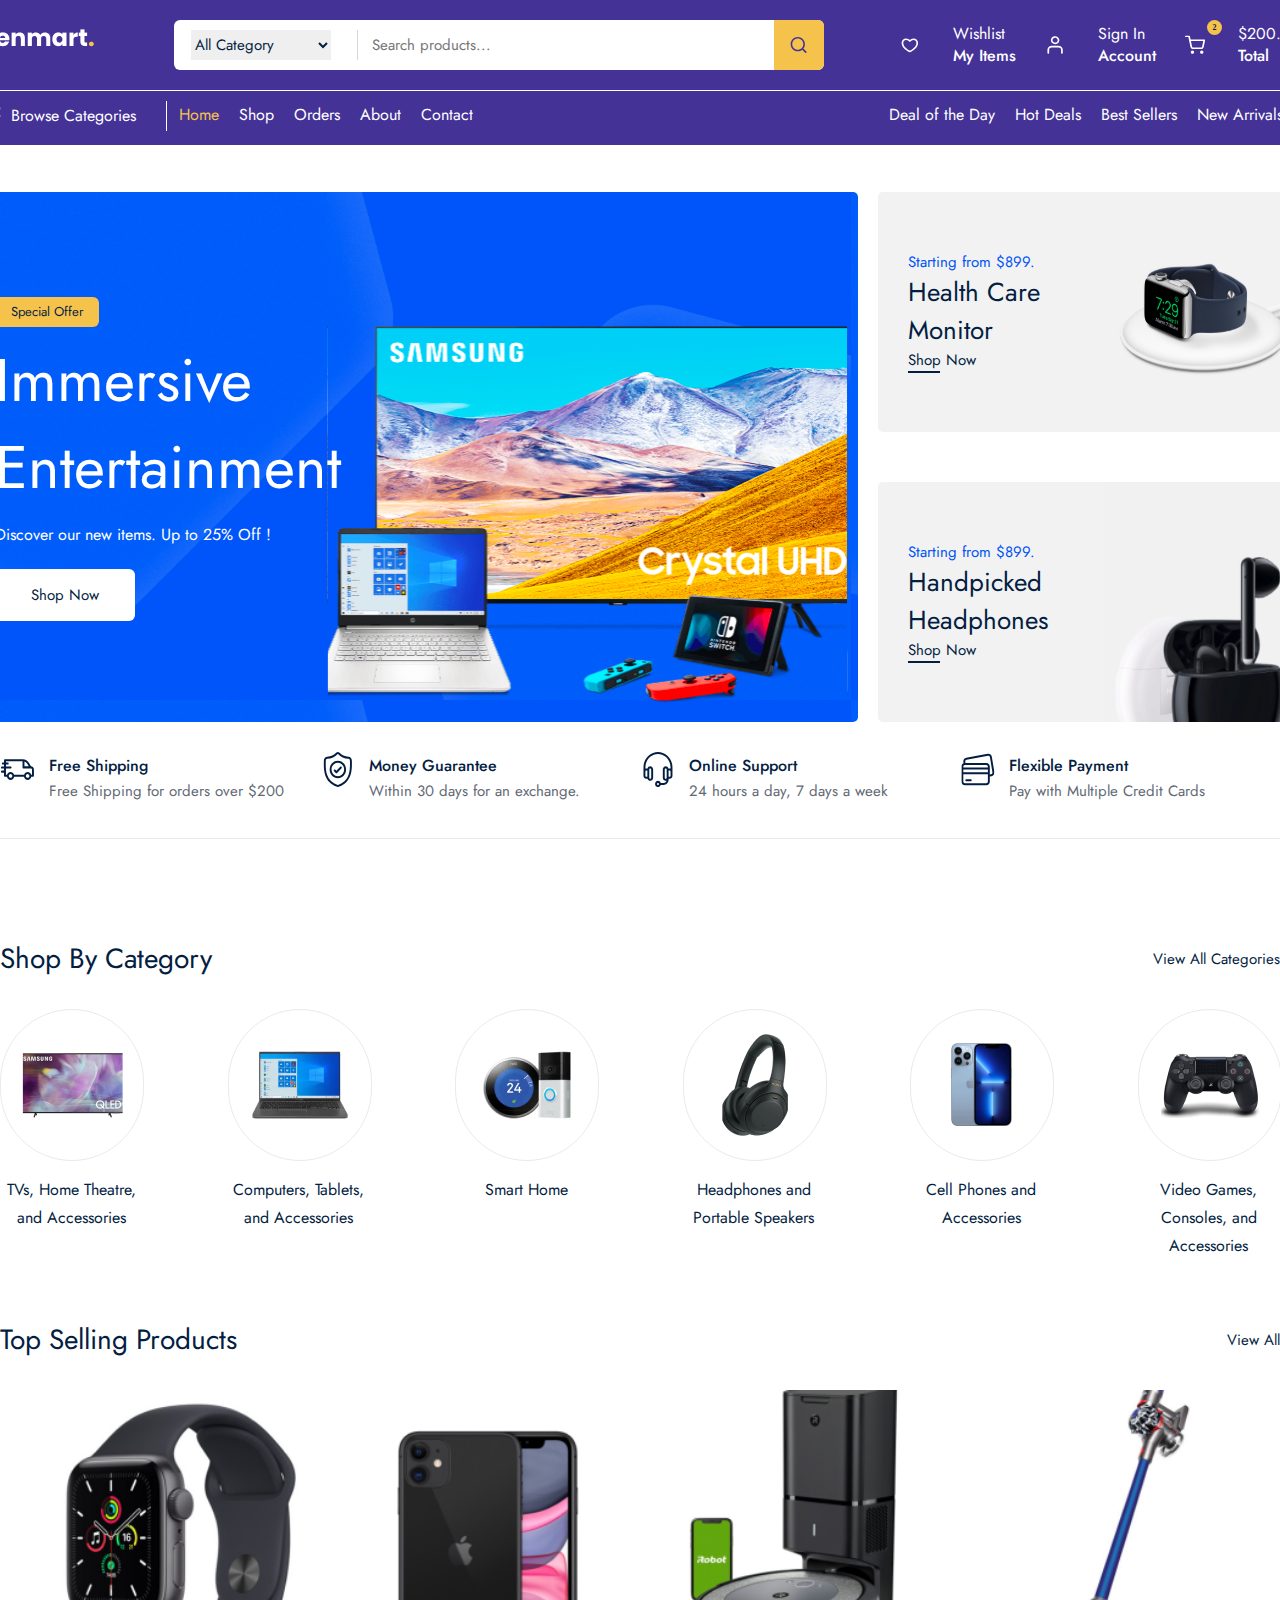
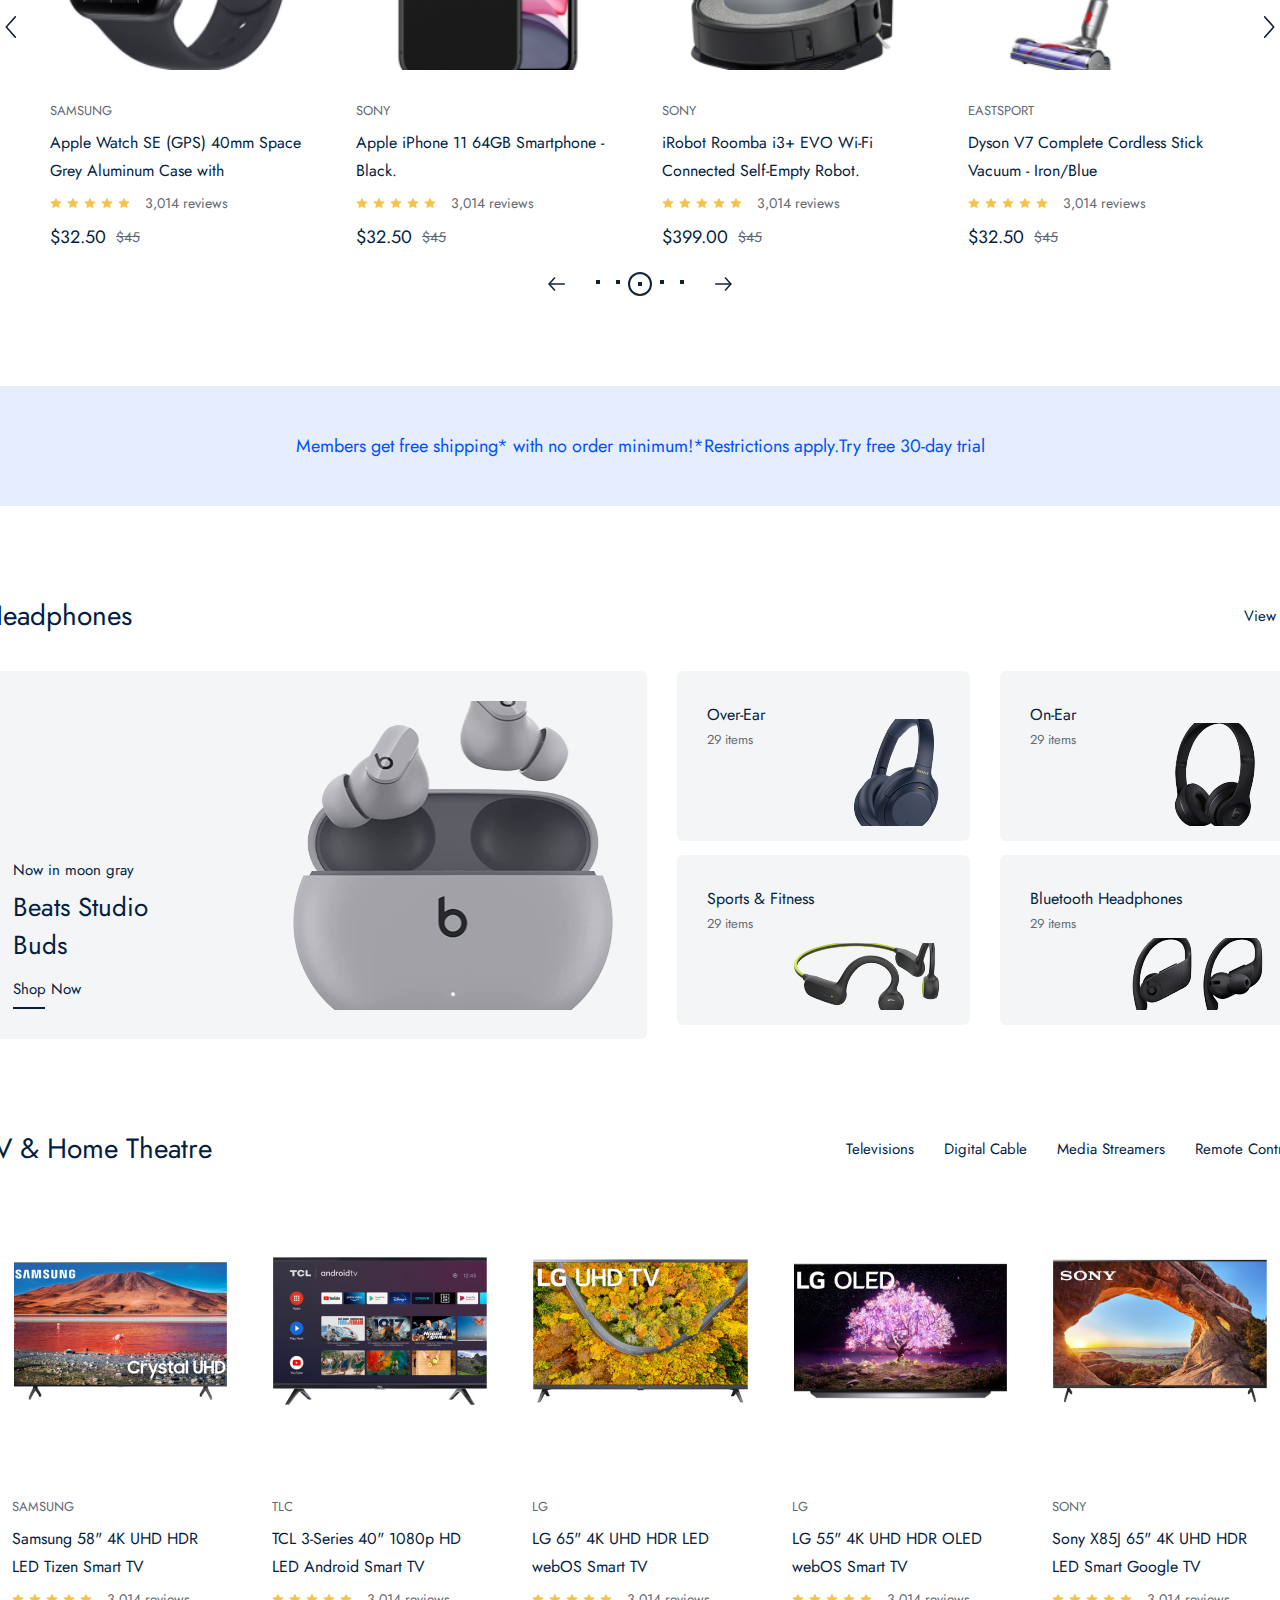
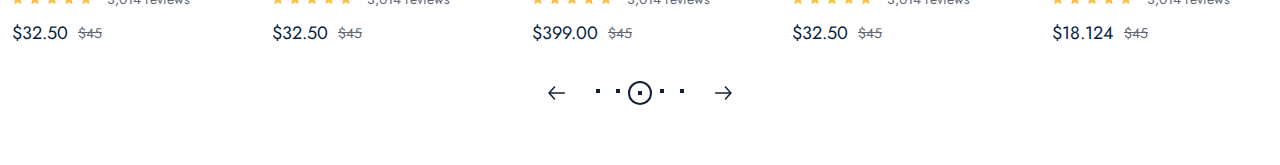
==== commit 119300c1: "feat" ====
--- a/index.html
+++ b/index.html
@@ -436,6 +436,186 @@
                 </div>
             </div>
         </div>
+        <div class="tv_frame">
+            <div class="container">
+                <div class="category_top">
+                    <span>TV & Home Theatre</span>
+                    <div>
+                        <p>Televisions</p>
+                        <p>Digital Cable</p>
+                        <p>Media Streamers</p>
+                        <p>Remote Controls</p>
+                    </div>
+                </div>
+                <div class="tv_wrapper">
+                    <div class="next_prev_box">
+                        <img src="public/images/icons/next.svg" alt="">
+                    </div>
+                    <div class="tv_product_boxes">
+                        <div class="tv_product_box">
+                            <div class="product_img">
+                                <a href="">
+                                    <img src="public/images/products/samsung_tv.png" alt="">
+                                </a>
+                            </div>
+                            <div class="product_content_box">
+                                <span class="product_title">SAMSUNG</span>
+                                <a href="">
+                                    <p class="product_desc">
+                                        Samsung 58" 4K UHD HDR LED Tizen Smart TV
+                                    </p>
+                                </a>
+                                <div class="review_box">
+                                    <img src="public/images/icons/review.svg" alt="">
+                                    <img src="public/images/icons/review.svg" alt="">
+                                    <img src="public/images/icons/review.svg" alt="">
+                                    <img src="public/images/icons/review.svg" alt="">
+                                    <img src="public/images/icons/review.svg" alt="">
+                                    <span>3,014 reviews</span>
+                                </div>
+                                <div class="price_box">
+                                    <strong>$32.50</strong>
+                                    <span>$45</span>
+                                </div>
+                            </div>
+                        </div>
+                        <div class="tv_product_box">
+                            <div class="product_img">
+                                <a href="">
+                                    <img src="public/images/products/tcl.png" alt="">
+                                </a>
+                            </div>
+                            <div class="product_content_box">
+                                <span class="product_title">TLC</span>
+                                <a href="">
+                                    <p class="product_desc">
+                                        TCL 3-Series 40" 1080p HD LED Android Smart TV (40S334-CA)
+                                    </p>
+                                </a>
+                                <div class="review_box">
+                                    <img src="public/images/icons/review.svg" alt="">
+                                    <img src="public/images/icons/review.svg" alt="">
+                                    <img src="public/images/icons/review.svg" alt="">
+                                    <img src="public/images/icons/review.svg" alt="">
+                                    <img src="public/images/icons/review.svg" alt="">
+                                    <span>3,014 reviews</span>
+                                </div>
+                                <div class="price_box">
+                                    <strong>$32.50</strong>
+                                    <span>$45</span>
+                                </div>
+                            </div>
+                        </div>
+                        <div class="tv_product_box">
+                            <div class="product_img">
+                                <a href="">
+                                    <img src="public/images/products/LG-UHD.png" alt="">
+                                </a>
+                            </div>
+                            <div class="product_content_box">
+                                <span class="product_title">LG</span>
+                                <a href="">
+                                    <p class="product_desc">
+                                        LG 65" 4K UHD HDR LED webOS Smart TV
+                                    </p>
+                                </a>
+                                <div class="review_box">
+                                    <img src="public/images/icons/review.svg" alt="">
+                                    <img src="public/images/icons/review.svg" alt="">
+                                    <img src="public/images/icons/review.svg" alt="">
+                                    <img src="public/images/icons/review.svg" alt="">
+                                    <img src="public/images/icons/review.svg" alt="">
+                                    <span>3,014 reviews</span>
+                                </div>
+                                <div class="price_box">
+                                    <strong>$399.00</strong>
+                                    <span>$45</span>
+                                </div>
+                            </div>
+                        </div>
+                        <div class="tv_product_box">
+                            <div class="product_img">
+                                <a href="">
+                                    <img src="public/images/products/LG-OLED.png" alt="">
+                                </a>
+                            </div>
+                            <div class="product_content_box">
+                                <span class="product_title">LG</span>
+                                <a href="">
+                                    <p class="product_desc">
+                                        LG 55" 4K UHD HDR OLED webOS Smart TV 
+                                    </p>
+                                </a>
+                                <div class="review_box">
+                                    <img src="public/images/icons/review.svg" alt="">
+                                    <img src="public/images/icons/review.svg" alt="">
+                                    <img src="public/images/icons/review.svg" alt="">
+                                    <img src="public/images/icons/review.svg" alt="">
+                                    <img src="public/images/icons/review.svg" alt="">
+                                    <span>3,014 reviews</span>
+                                </div>
+                                <div class="price_box">
+                                    <strong>$32.50</strong>
+                                    <span>$45</span>
+                                </div>
+                            </div>
+                        </div>
+                        <div class="tv_product_box">
+                            <div class="product_img">
+                                <a href="">
+                                    <img src="public/images/products/SONY-TV.png" alt="">
+                                </a>
+                            </div>
+                            <div class="product_content_box">
+                                <span class="product_title">SONY</span>
+                                <a href="">
+                                    <p class="product_desc">
+                                        Sony X85J 65" 4K UHD HDR LED Smart Google TV (KD65X85J)
+                                    </p>
+                                </a>
+                                <div class="review_box">
+                                    <img src="public/images/icons/review.svg" alt="">
+                                    <img src="public/images/icons/review.svg" alt="">
+                                    <img src="public/images/icons/review.svg" alt="">
+                                    <img src="public/images/icons/review.svg" alt="">
+                                    <img src="public/images/icons/review.svg" alt="">
+                                    <span>3,014 reviews</span>
+                                </div>
+                                <div class="price_box">
+                                    <strong>$18.124</strong>
+                                    <span>$45</span>
+                                </div>
+                            </div>
+                        </div>
+                    </div>
+                    <div class="next_prev_box" style="transform:scaleX(-1);" >
+                        <img src="public/images/icons/next.svg" alt="">
+                </div>
+                </div>
+                <div class="pagionation_box">
+                    <div class="pagination_main">
+                        <img src="public/images/icons/arrow-prev_next.svg" alt="">
+                        <div class="pagination_dot">
+                            <div class="dot">
+                                <div></div>
+                            </div>
+                            <div class="dot">
+                                <div></div>
+                            </div>
+                            <div class="dot active">
+                                <div></div>
+                            </div>
+                            <div class="dot">
+                                <div></div>
+                            </div>
+                            <div class="dot">
+                                <div></div>
+                            </div>
+                        </div>
+                        <img src="public/images/icons/arrow-prev_next.svg" alt="" style="transform: scaleX(-1);">
+                    </div>
+                  </div>
+        </div>
     </div>
 </body>
 </html>--- a/public/css/home.css
+++ b/public/css/home.css
@@ -14,6 +14,11 @@
     align-items: center;
 }
 
+.container .category_top div {
+    display: flex;
+    flex-direction: row;
+}
+
 .container .category_top span {
     font-family: Jost;
     font-style: normal;
@@ -27,6 +32,8 @@
 }
 
 .container .category_top p {
+    margin-left: 30px; 
+
     font-family: Jost;
     font-style: normal;
     font-size: 15px;
@@ -100,6 +107,182 @@
    background: rgb(4, 30, 66);
 }
 
+.container .next_prev_box {
+    width: 25px;
+}
+
+.container .next_prev_box img {
+    position: absolute;
+    top: 50%;
+    cursor: pointer;
+}
+
+/*PRODUCT CARD*/
+
+.container .product_boxes .product_box {
+    width: 306px;
+    height: auto;
+    
+    display: flex;
+    flex-direction: column;
+
+    cursor: pointer;
+}
+
+.container .product_box .product_img_box {
+    width: 100%;
+    height: 280px;
+}
+
+.container .product_img_box .hover_box {
+    display: none;
+    width: 100%;
+    height: 100%;
+
+    flex-direction: column;
+    justify-content: flex-end;
+    align-items: center;
+}
+
+.container .hover_box button {
+    margin-bottom: 10px;
+    width: 260px;
+    height: 50px;
+
+    display: flex;
+    align-items: center;
+    justify-content: center;
+    outline: none;
+    border: none;
+
+    background: #0053f6;
+    box-shadow: 0px 5px 20px rgba(0, 83, 246, 0.1);
+    border-radius: 6px;
+
+    font-family: "Jost";
+    font-style: normal;
+    font-weight: 400;
+    font-size: 15px;
+    line-height: 22px;
+
+    color: #ffffff;
+}
+
+.container .product_img_box:hover .hover_box {
+    display: flex;
+}
+
+.container .product_content_box {
+    padding: 5px 22px;
+    margin-top: 25px;
+    width: 100%;
+    height: auto;
+    box-sizing: border-box;
+}
+.container .product_content_box .product_title {
+   
+    font-family: Jost;
+    font-style: normal;
+    font-size: 13px;
+    font-weight: 400;
+    line-height: 22px;
+    text-transform: uppercase;
+   
+    color: rgb(98, 105, 116);
+}
+
+.container .product_content_box .product_desc {
+    margin-top: 7px;
+    height: 56px;
+
+    font-family: Jost;
+    font-style: normal;
+    font-size: 16px;
+    font-weight: 400;
+    line-height: 28px;
+    overflow: hidden;
+
+    color: rgb(4, 30, 66); 
+}
+
+.container .product_content_box .review_box {
+    margin-top: 7px;
+    display: flex;
+    flex-direction: row;
+    align-items: center;
+}
+
+.container .review_box img {
+    margin-right: 5px;
+
+}
+
+.container .review_box span {
+    margin-left: 10px;
+
+    font-family: Jost;
+    font-style: normal;
+    font-size: 14px;
+    font-weight: 400;
+    line-height: 22px;
+
+    color: rgb(98, 105, 116);
+
+}
+
+.container .product_content_box .price_box {
+    margin-top: 10px;
+    display: flex;
+    flex-direction: row;
+    align-items: center;
+}
+
+.container .price_box strong {
+    font-family: Jost;
+    font-style: normal;
+    font-size: 18px;
+    font-weight: 400;
+    line-height: 26px;
+
+    color: rgb(4, 30, 66);
+
+}
+
+.container .price_box span {
+    margin-left: 10px;
+
+    font-family: Jost;
+    font-size: 14px;
+    font-weight: 400;
+    line-height: 22px;
+    text-decoration-line: line-through;
+
+    color: rgb(98, 105, 116);
+}
+
+
+
+.home_page .adv_frame {
+    margin-top: 90px;
+    width: auto;
+    height: 120px;
+
+    display: flex;
+    align-items: center;
+    justify-content: center;
+
+    background-color: #e5edff;
+
+    font-family: Jost;
+    font-style: normal;
+    font-size: 18px;
+    font-weight: 400;
+    line-height: 26px;
+
+    color: rgb(0, 83, 246);
+}
+
+
 /**Header_frame**/
 
 .header_frame {
@@ -423,16 +606,6 @@
 
 }
 
-.selling_product_frame .product_wrapper .next_prev_box {
-    width: 25px;
-}
-
-.selling_product_frame .next_prev_box img {
-    position: absolute;
-    top: 50%;
-    cursor: pointer;
-}
-
 .selling_product_frame .product_wrapper .product_boxes {
     position: relative;
     width: 1224px;
@@ -443,146 +616,7 @@
     
 }
 
-.selling_product_frame .product_boxes .product_box {
-    width: 306px;
-    height: auto;
-    
-    display: flex;
-    flex-direction: column;
-
-    cursor: pointer;
-}
-
-.selling_product_frame .product_box .product_img_box {
-    width: 100%;
-    height: 280px;
-}
-
-.selling_product_frame .product_img_box .hover_box {
-    display: none;
-    width: 100%;
-    height: 100%;
-
-    flex-direction: column;
-    justify-content: flex-end;
-    align-items: center;
-}
-
-.selling_product_frame .hover_box button {
-    margin-bottom: 10px;
-    width: 260px;
-    height: 50px;
-
-    display: flex;
-    align-items: center;
-    justify-content: center;
-    outline: none;
-    border: none;
-
-    background: #0053f6;
-    box-shadow: 0px 5px 20px rgba(0, 83, 246, 0.1);
-    border-radius: 6px;
-
-    font-family: "Jost";
-    font-style: normal;
-    font-weight: 400;
-    font-size: 15px;
-    line-height: 22px;
-
-    color: #ffffff;
-}
-
-.selling_product_frame .product_img_box:hover .hover_box {
-    display: flex;
-}
-
-.selling_product_frame .product_box .product_content_box {
-    padding: 5px 22px;
-    margin-top: 25px;
-    width: 100%;
-    height: auto;
-    box-sizing: border-box;
-}
-.selling_product_frame .product_content_box .product_title {
-   
-    font-family: Jost;
-    font-style: normal;
-    font-size: 13px;
-    font-weight: 400;
-    line-height: 22px;
-    text-transform: uppercase;
-   
-    color: rgb(98, 105, 116);
-}
-
-.selling_product_frame .product_content_box .product_desc {
-    margin-top: 7px;
-    height: 56px;
-
-    font-family: Jost;
-    font-style: normal;
-    font-size: 16px;
-    font-weight: 400;
-    line-height: 28px;
-    overflow: hidden;
-
-    color: rgb(4, 30, 66); 
-}
-
-.selling_product_frame .product_content_box .review_box {
-    margin-top: 7px;
-    display: flex;
-    flex-direction: row;
-    align-items: center;
-}
-
-.selling_product_frame .review_box img {
-    margin-right: 5px;
-
-}
-
-.selling_product_frame .review_box span {
-    margin-left: 10px;
-
-    font-family: Jost;
-    font-style: normal;
-    font-size: 14px;
-    font-weight: 400;
-    line-height: 22px;
-
-    color: rgb(98, 105, 116);
-
-}
-
-.selling_product_frame .product_content_box .price_box {
-    margin-top: 10px;
-    display: flex;
-    flex-direction: row;
-    align-items: center;
-}
-
-.selling_product_frame .price_box strong {
-    font-family: Jost;
-    font-style: normal;
-    font-size: 18px;
-    font-weight: 400;
-    line-height: 26px;
-
-    color: rgb(4, 30, 66);
-
-}
-
-.selling_product_frame .price_box span {
-    margin-left: 10px;
-
-    font-family: Jost;
-    font-size: 14px;
-    font-weight: 400;
-    line-height: 22px;
-    text-decoration-line: line-through;
-
-    color: rgb(98, 105, 116);
-}
+
 
 .home_page .adv_frame {
     margin-top: 90px;
@@ -622,7 +656,7 @@
     flex-direction: column;
 }
 
-.container .spec_product_wrapper {
+.spec_product_frame .container .spec_product_wrapper {
     position: relative;
     margin-top: 35px;
     width: 100%;
@@ -633,7 +667,7 @@
     
 }
 
-.spec_product_wrapper .big_product_box {
+.spec_product_frame .spec_product_wrapper .big_product_box {
     position: relative;
     padding: 30px;
     width: 664px;
@@ -647,14 +681,14 @@
     background: rgb(243, 245, 246);
 }
 
-.big_product_box .big_product_content {
+.spec_product_frame .big_product_box .big_product_content {
     width: 160px;
     display: flex;
     flex-direction: column;
     justify-content: flex-end;
 }
 
-.big_product_content span {
+.spec_product_frame .big_product_content span {
     font-family: Jost;
     font-size: 15px;
     font-weight: 400;
@@ -664,7 +698,7 @@
 
 }
 
-.big_product_content p {
+.spec_product_frame .big_product_content p {
     margin: 7px 0;
     font-family: Jost;
     font-size: 26px;
@@ -675,7 +709,7 @@
 
 }
 
-.big_product_content a {
+.spec_product_frame .big_product_content a {
     margin: 7px 0;
     font-family: Jost;
     font-size: 15px;
@@ -686,14 +720,14 @@
 
 }
 
-.big_product_box img {
+.spec_product_frame .big_product_box img {
     position: absolute;
     right: 5%;
     width: 322px;
     height: 309px;
 }
 
-.spec_product_wrapper .small_product_wrapper {
+.spec_product_frame .spec_product_wrapper .small_product_wrapper {
     margin-left: 30px;
     width: 620px;
     height: 368px;
@@ -703,7 +737,7 @@
     flex-wrap: wrap;
 }
 
-.small_product_wrapper .small_product_box {
+.spec_product_frame .small_product_wrapper .small_product_box {
     position: relative;
     padding: 30px;
     width: 293px;
@@ -718,17 +752,17 @@
 
 }
 
-.small_product_box:nth-child(odd) {
+.spec_product_frame .small_product_box:nth-child(odd) {
     margin-right: 30px;
 }
 
-.small_product_box .small_product_content {
-    
-    display: flex;
-    flex-direction: column;
-}
-
-.small_product_content strong {
+.spec_product_frame .small_product_box .small_product_content {
+    
+    display: flex;
+    flex-direction: column;
+}
+
+.spec_product_frame .small_product_content strong {
     font-family: Jost;
     font-size: 16px;
     font-weight: 400;
@@ -738,7 +772,7 @@
 
 }
 
-.small_product_content span {
+.spec_product_frame .small_product_content span {
     font-family: Jost;
     font-size: 13px;
     font-weight: 400;
@@ -748,8 +782,67 @@
 
 }
 
-.small_product_box img {
+.spec_product_frame .small_product_box img {
     position: absolute;
     right: 30px;
-    top: 50px;
-}
+    bottom: 15px;
+}
+
+/**TV frame**/
+
+.home_page .tv_frame {
+    position: relative;
+    margin-top: 90px;
+    width: 100%;
+    height: auto;
+    
+
+    display: flex;
+    flex-direction: row;
+    justify-content: center;
+} 
+
+.tv_frame .container {
+    flex-direction: column;
+}
+
+.container .tv_wrapper {
+    position: relative;
+    margin-top: 30px;
+    width: 100%;
+    height: auto;
+    
+    display: flex;
+    flex-direction: row;
+    justify-content: space-between;
+}
+
+.tv_wrapper .tv_product_boxes {
+    position: relative;
+    width: 1300px;
+    height: 452px;
+
+    display: flex;
+    flex-direction: row;
+    
+}
+
+.tv_product_boxes .tv_product_box {
+    position: relative;
+    width: 260px;
+    height: 452px;
+    
+    display: flex;
+    flex-direction: column;
+    align-items: center;
+}
+
+.tv_product_box .product_img {
+    width: 100%;
+    height: 280px ;
+
+    display: flex;
+    flex-direction: row;
+    justify-content: center;
+    align-items: center;
+}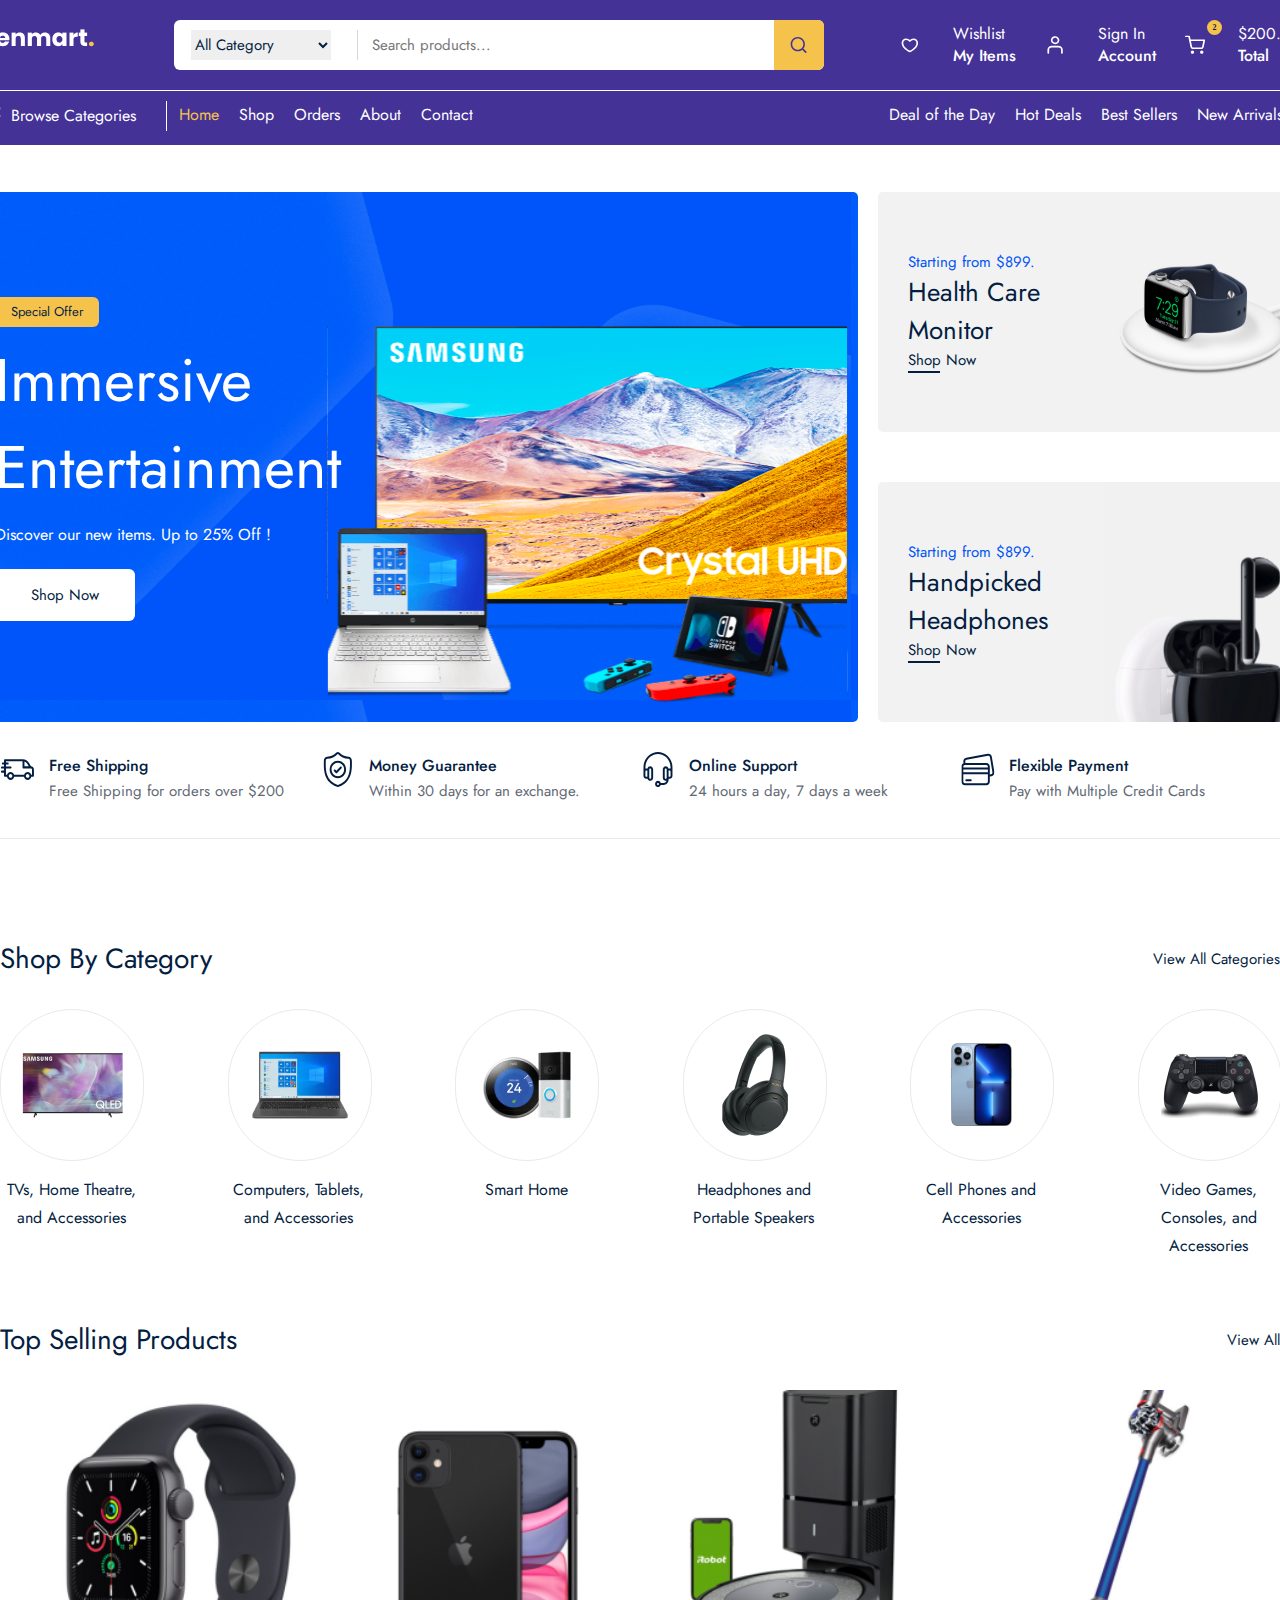
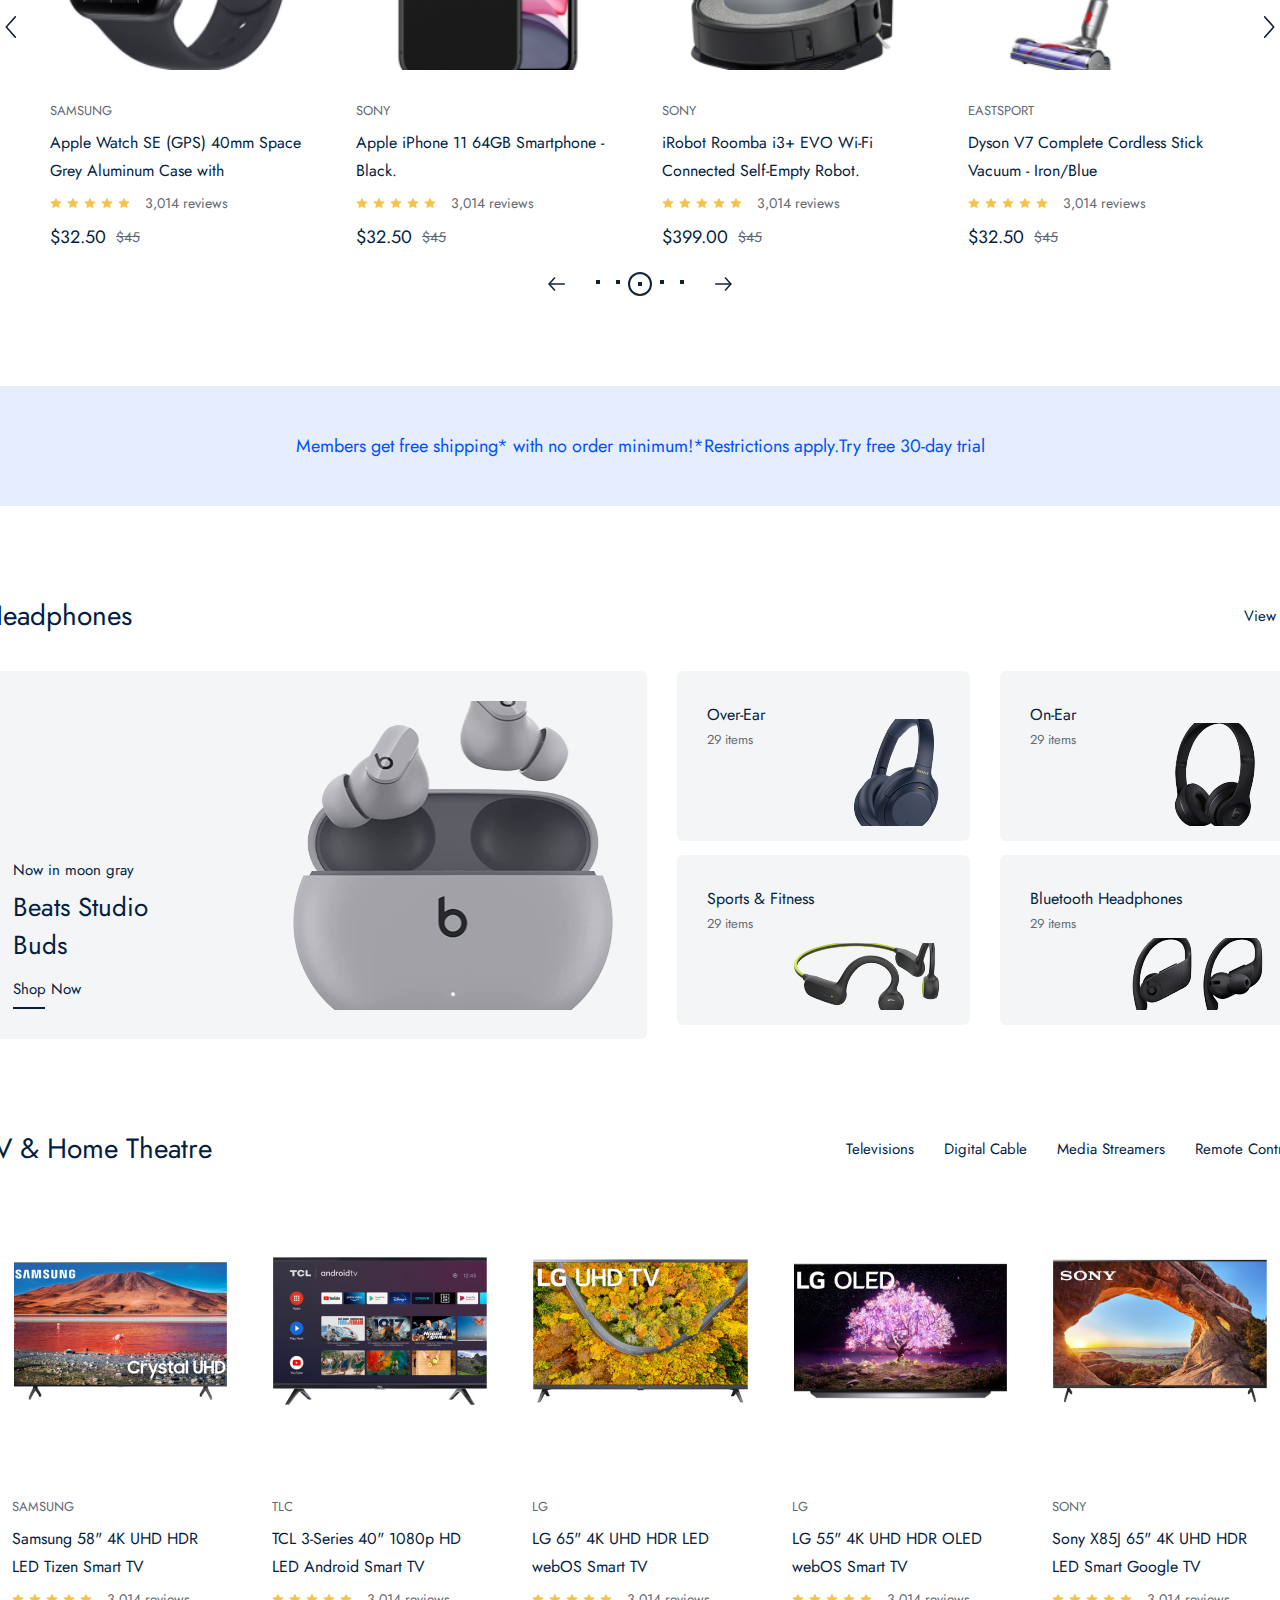
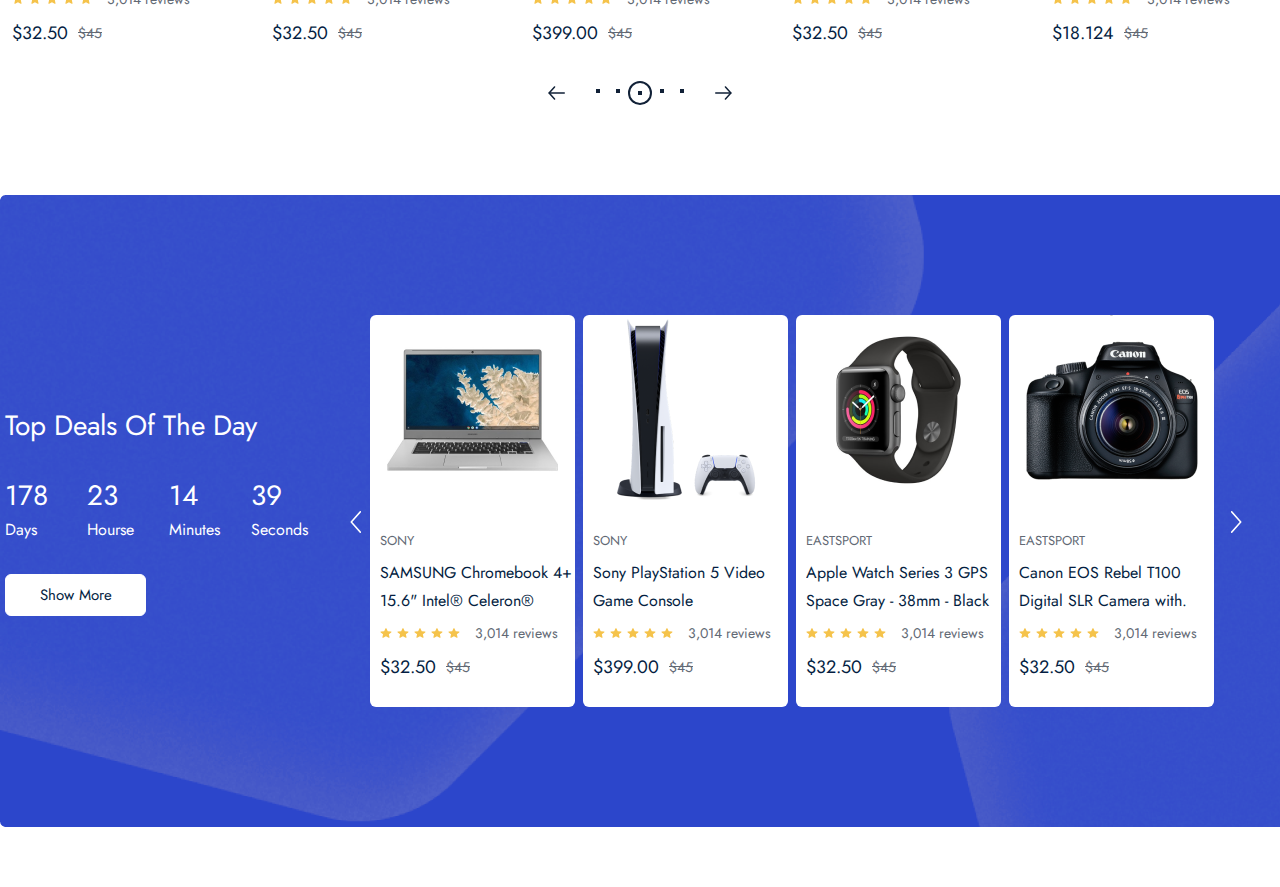
==== commit e659be81: "feat" ====
--- a/index.html
+++ b/index.html
@@ -615,6 +615,151 @@
                         <img src="public/images/icons/arrow-prev_next.svg" alt="" style="transform: scaleX(-1);">
                     </div>
                   </div>
+            </div>      
+        </div>
+        <div class="event_frame">
+            <div class="container">
+                <div class="event_content_box">
+                 <span class="event_title">Top Deals of The Day</span>
+                 <div class="timer_wrapper">
+                    <div class="timer_box">
+                        <strong>178</strong>
+                        <span>Days</span>
+                    </div>
+                    <div class="timer_box">
+                        <strong>23</strong>
+                        <span>Hourse</span>
+                    </div>
+                    <div class="timer_box">
+                        <strong>14</strong>
+                        <span>Minutes</span>
+                    </div>
+                    <div class="timer_box">
+                        <strong>39</strong>
+                        <span>Seconds</span>
+                    </div>
+                 </div>
+                 <a href="">Show more</a>
+                </div>
+                <div class="event_product_wrapper">
+                    <div class="next_prev_box">
+                        <img src="public/images/icons/next.svg" alt="" class="white_svg">
+                    </div>
+                    <div class="event_product_boxes">
+                        <div class="event_product_box">
+                            <a href="">
+                                <div class="event_product_img">
+                                    <img src="public/images/products/sony_notebook.png" alt="">
+                                </div>
+                            </a>
+                            <div class="product_content_box" style="padding: 0 0 0 10px;">
+                                <span class="product_title">SONY</span>
+                                <a href="">
+                                    <p class="product_desc">
+                                        SAMSUNG Chromebook 4+ 15.6" Intel® Celeron®
+                                    </p>
+                                </a>
+                                <div class="review_box">
+                                    <img src="public/images/icons/review.svg" alt="">
+                                    <img src="public/images/icons/review.svg" alt="">
+                                    <img src="public/images/icons/review.svg" alt="">
+                                    <img src="public/images/icons/review.svg" alt="">
+                                    <img src="public/images/icons/review.svg" alt="">
+                                    <span>3,014 reviews</span>
+                                </div>
+                                <div class="price_box">
+                                    <strong>$32.50</strong>
+                                    <span>$45</span>
+                                </div>
+                            </div>
+                        </div>
+                        <div class="event_product_box">
+                           <a href="">
+                            <div class="event_product_img">
+                                <img src="public/images/products/sony_playstation.png" alt="">
+                            </div>
+                           </a>
+                            <div class="product_content_box" style="padding: 0 0 0 10px;">
+                                <span class="product_title">SONY</span>
+                                <a href="">
+                                    <p class="product_desc">
+                                        Sony PlayStation 5 Video Game Console
+                                    </p>
+                                </a>
+                                <div class="review_box">
+                                    <img src="public/images/icons/review.svg" alt="">
+                                    <img src="public/images/icons/review.svg" alt="">
+                                    <img src="public/images/icons/review.svg" alt="">
+                                    <img src="public/images/icons/review.svg" alt="">
+                                    <img src="public/images/icons/review.svg" alt="">
+                                    <span>3,014 reviews</span>
+                                </div>
+                                <div class="price_box">
+                                    <strong>$399.00</strong>
+                                    <span>$45</span>
+                                </div>
+                            </div>
+                        </div>
+                        <div class="event_product_box">
+                           <a href="">
+                            <div class="event_product_img">
+                                <img src="public/images/products/apple_watch.png" alt="">
+                            </div>
+                           </a>
+                            <div class="product_content_box" style="padding: 0 0 0 10px;">
+                                <span class="product_title">Eastsport</span>
+                                <a href="">
+                                    <p class="product_desc">
+                                        Apple Watch Series 3 GPS Space Gray - 38mm - Black
+                                    </p>
+                                </a>
+                                <div class="review_box">
+                                    <img src="public/images/icons/review.svg" alt="">
+                                    <img src="public/images/icons/review.svg" alt="">
+                                    <img src="public/images/icons/review.svg" alt="">
+                                    <img src="public/images/icons/review.svg" alt="">
+                                    <img src="public/images/icons/review.svg" alt="">
+                                    <span>3,014 reviews</span>
+                                </div>
+                                <div class="price_box">
+                                    <strong>$32.50</strong>
+                                    <span>$45</span>
+                                </div>
+                            </div>
+                        </div>
+                        <div class="event_product_box">
+                           <a href="">
+                            <div class="event_product_img">
+                                <img src="public/images/products/canon_camera.png" alt="">
+                            </div>
+                           </a>
+                            <div class="product_content_box" style="padding: 0 0 0 10px;">
+                                <span class="product_title">Eastsport</span>
+                                <a href="">
+                                    <p class="product_desc">
+                                        Canon EOS Rebel T100 Digital SLR Camera with.
+                                    </p>
+                                </a>
+                                <div class="review_box">
+                                    <img src="public/images/icons/review.svg" alt="">
+                                    <img src="public/images/icons/review.svg" alt="">
+                                    <img src="public/images/icons/review.svg" alt="">
+                                    <img src="public/images/icons/review.svg" alt="">
+                                    <img src="public/images/icons/review.svg" alt="">
+                                    <span>3,014 reviews</span>
+                                </div>
+                                <div class="price_box">
+                                    <strong>$32.50</strong>
+                                    <span>$45</span>
+                                </div>
+                            </div>
+                        </div>
+                    </div>
+                    <div class="next_prev_box" style="transform:scaleX(-1);" >
+                        <img src="public/images/icons/next.svg"  alt="" class="white_svg">
+                </div>
+                </div>
+            </div>
         </div>
     </div>
 </body>
--- a/public/css/home.css
+++ b/public/css/home.css
@@ -4,6 +4,11 @@
     flex-direction: column;
     
 }
+
+.white_svg {
+ filter: brightness(0) invert(1);
+}
+
 .container .category_top{
     width: 100%;
     height: auto;
@@ -845,4 +850,142 @@
     flex-direction: row;
     justify-content: center;
     align-items: center;
-}+}
+
+.home_page .event_frame {
+    position: relative;
+    margin-top: 90px;
+    width: 100%;
+    height: 632px;
+
+    display: flex;
+    flex-direction: row;
+    justify-content: center;
+
+    background-image: url("../images/icons/event_bg.png");
+}
+
+.event_frame .container {
+    flex-direction: row;
+    justify-content: center;
+}
+
+.container .event_content_box {
+    position: relative;
+    
+    width: 340px;
+    height: auto;
+
+    display: flex;
+    flex-direction: column;
+    justify-content: center;
+    
+}
+
+.event_content_box .event_title  {
+   
+    font-family: Jost;
+    font-style: normal;
+    font-size: 28px;
+    font-weight: 400;
+    line-height: 40px;
+
+    color: rgb(255, 255, 255);
+    text-transform: capitalize;
+}
+
+.event_content_box .timer_wrapper {
+    margin: 30px 0;
+    display: flex;
+    flex-direction: row;
+}
+
+.timer_wrapper .timer_box {
+    width: 82px;
+    height: auto;
+    display: flex;
+    flex-direction: column;
+}
+
+.timer_box strong {
+    font-family: Jost;
+    font-style: normal;
+    font-size: 28px;
+    font-weight: 400;
+    line-height: 40px;
+    
+    color: rgb(255, 255, 255);
+
+} 
+
+.timer_box span {
+    font-family: Jost;
+    font-style: normal;
+    font-size: 16px;
+    font-weight: 400;
+    line-height: 28px;
+
+    color: rgb(255, 255, 255);
+
+}
+
+.event_content_box a {
+
+    width: 141px;
+    height: 42px;
+
+    display: flex;
+    flex-direction: row;
+    align-items: center;
+    justify-content: center;
+
+    color: rgb(4, 30, 66);
+    font-family: Jost;
+    font-size: 15px;
+    font-weight: 400;
+    line-height: 22px;
+    text-transform: capitalize;
+
+    box-sizing: border-box;
+    border: 1px solid rgb(255, 255, 255);
+    border-radius: 6px;
+    background: rgb(255, 255, 255);
+}
+
+.container .event_product_wrapper {
+    width: 930px;
+    height: auto;
+    display: flex;
+    flex-direction: row;
+}
+
+.event_product_wrapper .event_product_boxes {
+    margin-top: 120px;
+    position: relative;
+    width: auto;
+    height: auto;
+
+    display: flex;
+    flex-direction: row;
+    justify-content: center;
+}
+
+.event_product_boxes .event_product_box {
+    margin-right: 8px;
+    width: 205px;
+    height: 392px;
+
+    display: flex;
+    flex-direction: column;
+    
+    border-radius: 6px;
+    background-color: #ffffff;
+}
+
+.event_product_box .event_product_img {
+    width: 100%;
+    height: 190px;
+    display: flex;
+    align-items: center;
+    justify-content: center;
+}
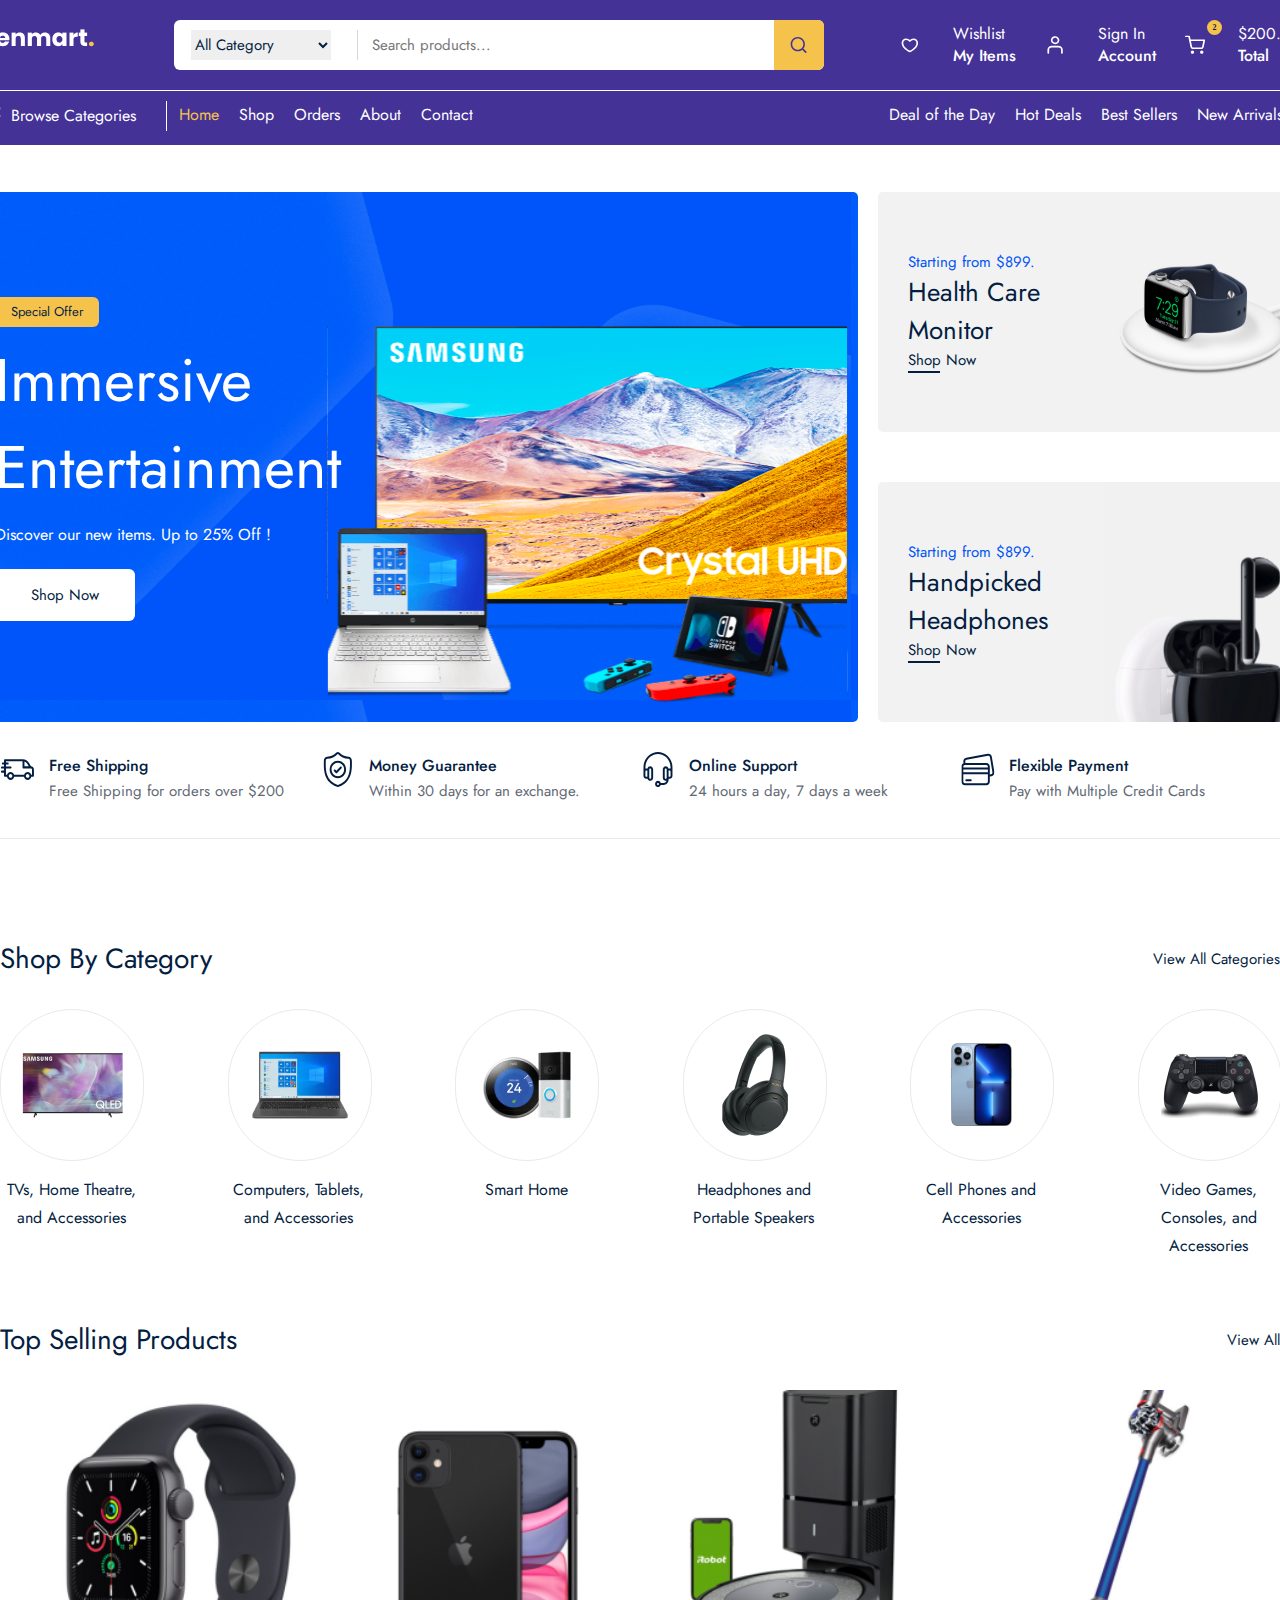
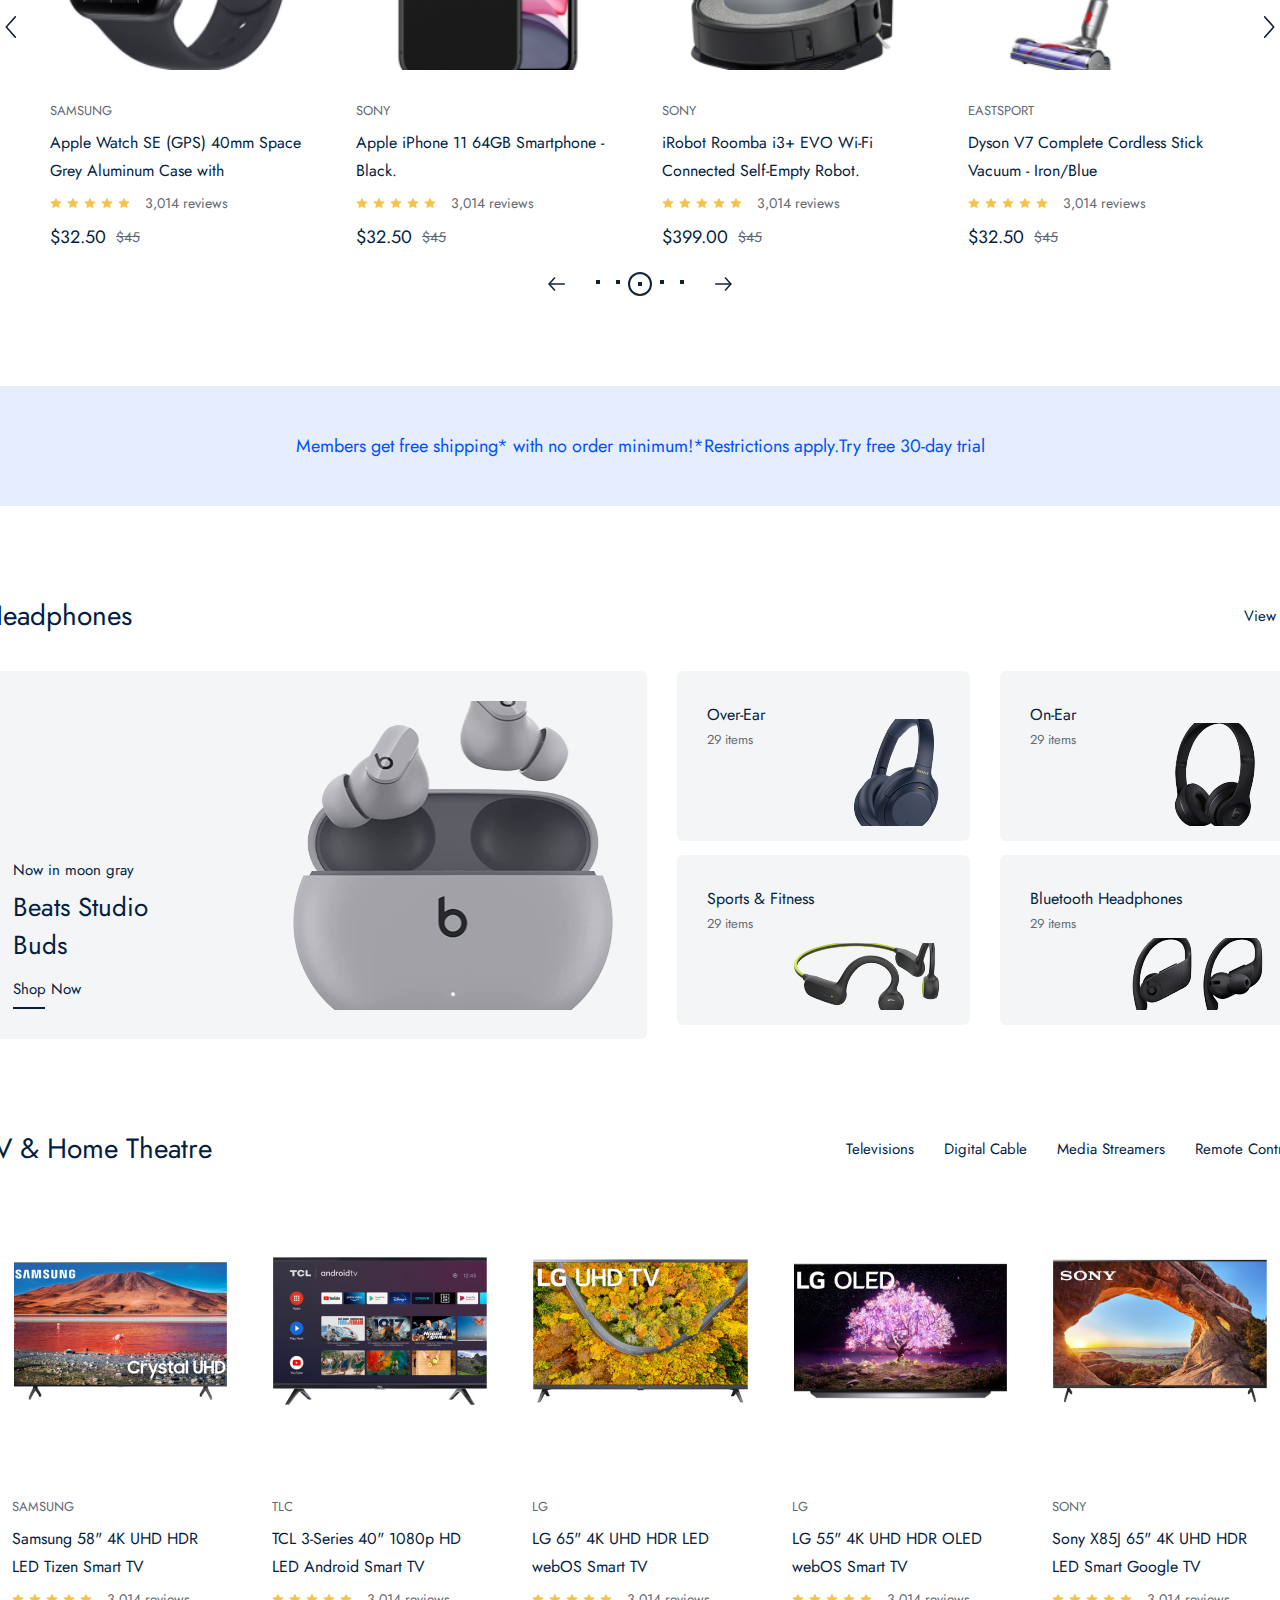
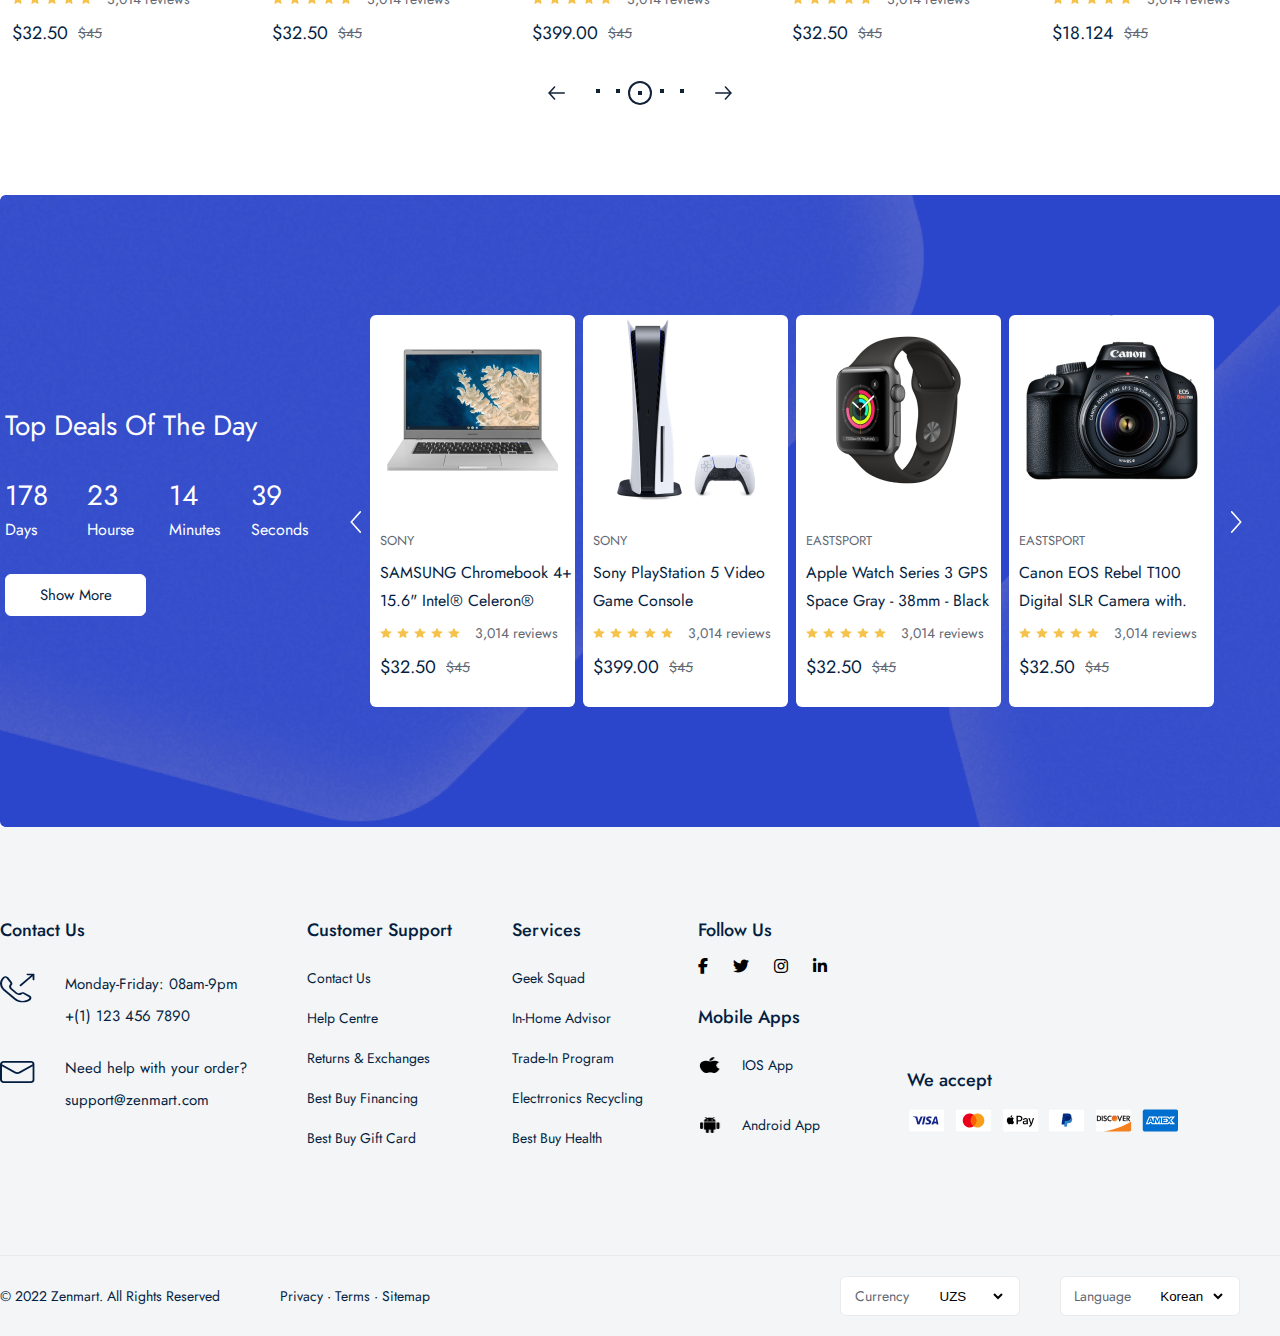
==== commit 440e6b35: "feat" ====
--- a/index.html
+++ b/index.html
@@ -7,6 +7,7 @@
     <link rel="preconnect" href="https://fonts.googleapis.com">
     <link rel="preconnect" href="https://fonts.gstatic.com" crossorigin>
     <link href="https://fonts.googleapis.com/css2?family=Jost:ital,wght@0,100..900;1,100..900&display=swap" rel="stylesheet">
+    <link rel="stylesheet" href="https://cdnjs.cloudflare.com/ajax/libs/font-awesome/6.5.2/css/all.min.css">
     <link rel="stylesheet" href="public/css/command.css">
     <link rel="stylesheet" href="public/css/home.css">
 </head>
@@ -761,6 +762,104 @@
                 </div>
             </div>
         </div>
+        <div class="footer_frame">
+            <div class="container">
+                <div class="footer_top">
+                    <div class="footer_contact_box">
+                        <span class="footer_spec_title">Contact Us</span>
+                        <div class="footer_contact_main">
+                            <img src="public/images/icons/phone-call.svg" alt="">
+                            <div>
+                                <strong>Monday-Friday: 08am-9pm</strong>
+                                <span>+(1) 123 456 7890</span>
+                            </div>
+                        </div>
+                        <div class="footer_contact_main">
+                            <img src="public/images/icons/email.svg" alt="">
+                            <div>
+                                <strong>Need help with your order?</strong>
+                                <span>support@zenmart.com</span>
+                            </div>
+                        </div>
+                    </div>
+                    <div class="footer_support_box">
+                        <span class="footer_spec_title" style="margin-bottom: 15px;">Customer Support</span>
+                     <a href="">Contact Us</a>
+                     <a href="">Help Centre</a>
+                     <a href="">Returns & Exchanges</a>
+                     <a href="">Best Buy Financing</a>
+                     <a href="">Best Buy Gift Card</a>
+                    </div>
+                    <div class="footer_support_box">
+                        <span class="footer_spec_title" style="margin-bottom: 15px;">Services</span>
+                     <a href="">Geek Squad</a>
+                     <a href="">In-Home Advisor</a>
+                     <a href="">Trade-In Program</a>
+                     <a href="">Electrronics Recycling</a>
+                     <a href="">Best Buy Health</a>
+                    </div>
+                    <div class="footer_media_box">
+                       <div class="footer_media_main">
+                        <span class="footer_spec_title" style="margin-bottom: 15px;">Follow Us</span>
+                        <div class="media_box">
+                            <i class="fa-brands fa-facebook-f"></i>
+                            <i class="fa-brands fa-twitter"></i>
+                            <i class="fa-brands fa-instagram"></i>
+                            <i class="fa-brands fa-linkedin-in"></i>
+                        </div>
+                       </div>
+                       <div class="footer_media_main">
+                        <span class="footer_spec_title" style="margin-bottom: 15px;">Mobile Apps</span>
+                        <div class="mobile_app_box">
+                          <img src="public/images/icons/apple_icon.png" alt="">  
+                          <span>IOS App</span>
+                        </div>
+                        <div class="mobile_app_box">
+                            <img src="public/images/icons/android_icon.png" alt="">  
+                            <span>Android App</span>
+                          </div>
+                       </div>
+                    </div>
+                    <div class="footer_media_box">
+                        <div class="footer_media_main" style="margin-top: 150px;">
+                         <span class="footer_spec_title" style="margin-bottom: 15px;">We accept</span>
+                         <div class="card_box">
+                            <img src="public/images/icons/visa.png" alt="">
+                            <img src="public/images/icons/master_card.png" alt="">
+                            <img src="public/images/icons/apple_pay.png" alt="">
+                            <img src="public/images/icons/paypal.png" alt="">
+                            <img src="public/images/icons/dicvover.png" alt="">
+                            <img src="public/images/icons/amex.png" alt="">
+                         </div>
+                        </div>
+                     </div>
+                </div>
+                <div class="footer_bottom">
+                    <div class="footer_main">
+                       <div class="footer_bottom_left">
+                        <span>© 2022 Zenmart. All Rights Reserved</span>
+                        <span>Privacy  ·  Terms  ·  Sitemap</span>
+                       </div>
+                       <div class="footer_bottom_right">
+                        <div class="footer_select_box">
+                            <span>Currency</span>
+                            <select name="" id="">
+                                <option value="" selected>USD</option>
+                                <option value="" selected>UZS</option>
+                            </select>
+                        </div>
+                        <div class="footer_select_box">
+                            <span>Language</span>
+                            <select name="" id="">
+                                <option value="" selected>English</option>
+                                <option value="" selected>Korean</option>
+                            </select>
+                        </div>
+                       </div> 
+                    </div>
+                </div>
+            </div>
+        </div>
     </div>
 </body>
 </html>--- a/public/css/command.css
+++ b/public/css/command.css
@@ -306,4 +306,279 @@
     font-weight: 400;
     line-height: 28px;
     color: rgb(255, 255, 255);
-}+}
+
+/*FOOTER*/
+
+.footer_frame {
+    position: relative;
+    padding: 90px 0 20px;
+    width: 100%;
+    height: auto;
+
+    display: flex;
+    flex-direction: row;
+    justify-content: center;
+
+    background: rgb(243, 245, 246);
+}
+
+.footer_frame .container {
+    display: flex;
+    flex-direction: column;
+}
+
+.footer_frame .container .footer_top {
+    width: 100%;
+    height: auto;
+
+    display: flex;
+    flex-direction: row;
+}
+
+.footer_frame .footer_top .footer_contact_box {
+    display: flex;
+    flex-direction: column;
+}
+
+.footer_frame .footer_contact_box .footer_spec_title {
+    margin-bottom: 30px;
+    font-family: Jost;
+    font-style: normal;
+    font-size: 18px;
+    font-weight: 500;
+    line-height: 26px;
+
+    color: rgb(4, 30, 66);
+
+}
+
+.footer_frame .footer_contact_box .footer_contact_main {
+    margin-bottom: 30px;
+    display: flex;
+    flex-direction: row;
+}
+
+.footer_frame .footer_contact_main img {
+    width: 35px;
+    height: 30px;
+}
+
+.footer_frame .footer_contact_main div {
+    margin-left: 30px;
+    display: flex;
+    flex-direction: column;
+}
+
+.footer_frame .footer_contact_main div strong {
+    font-family: Jost;
+    font-style: normal;
+    font-size: 15px;
+    font-weight: 400;
+    line-height: 22px;
+    
+    color: rgb(4, 30, 66);
+}
+
+.footer_frame .footer_contact_main div span {
+    margin-top: 10px ;
+    font-family: Jost;
+    font-style: normal;
+    font-size: 15px;
+    font-weight: 400;
+    line-height: 22px;
+
+    color: rgb(4, 30, 66);
+    
+}
+
+.footer_frame .footer_support_box {
+    margin-left: 60px;
+    display: flex;
+    flex-direction: column;
+}
+
+.footer_frame .footer_support_box .footer_spec_title {
+    font-family: Jost;
+    font-style: normal;
+    font-size: 18px;
+    font-weight: 500;
+    line-height: 26px;
+
+    color: rgb(4, 30, 66);
+}
+
+.footer_frame .footer_support_box a {
+    font-family: Jost;
+    font-style: normal;
+    font-size: 14px;
+    font-weight: 500;
+    line-height: 40px;
+    
+    color: rgb(4, 30, 66);
+}
+
+.footer_frame .footer_support_box a {
+    font-family: Jost;
+    font-style: normal;
+    font-size: 14px;
+    font-weight: 400;
+    line-height: 40px;
+
+    color: rgb(4, 30, 66);
+}
+
+.footer_frame .footer_media_box{
+    margin-left: 55px;
+    display: flex;
+    flex-direction: column;
+}
+
+.footer_frame .footer_media_box .footer_media_main {
+    display: flex;
+    flex-direction: column;
+}
+
+.footer_frame .footer_media_main .footer_spec_title {
+    font-family: Jost;
+    font-style: normal;
+    font-size: 18px;
+    font-weight: 500;
+    line-height: 26px;
+
+    color: rgb(4, 30, 66);
+}
+
+.footer_frame .footer_media_main .media_box {
+    display: flex;
+    flex-direction: row;
+}
+
+.footer_frame .media_box i {
+    margin-right: 25px;
+    margin-bottom: 30px;
+}
+
+.footer_frame .footer_media_main .mobile_app_box {
+    margin-bottom: 20px;
+    display: flex;
+    flex-direction: row;
+    align-items: center;
+}
+
+.footer_frame .mobile_app_box img {
+    width: 24px;
+    height: 16px;
+}
+
+.footer_frame .mobile_app_box span {
+    margin-left: 20px;
+    font-family: Jost;
+    font-style: normal;
+    font-size: 14px;
+    font-weight: 400;
+    line-height: 40px;
+
+    color: rgb(4, 30, 66);
+}
+
+.footer_frame .footer_media_main .card_box {
+    width: 272px;
+    display: flex;
+    flex-direction: row;
+    justify-content: space-between;
+}
+
+.footer_frame .container .footer_bottom {
+    margin-top: 90px;
+    width: 100%;
+    height: 60px;
+
+    display: flex;
+    flex-direction: row;
+    align-items: flex-end;
+    border-top: 1px solid rgb(234, 234, 234);
+}
+
+.footer_frame .footer_bottom .footer_main {
+    position: relative;
+    width: 100%;
+    height: auto;
+
+    display: flex;
+    flex-direction: row;
+}
+
+.footer_frame .footer_main .footer_bottom_left {
+    width: 840px;
+    height: auto;
+    display: flex;
+    flex-direction: row;
+}
+
+.footer_frame .footer_bottom_left span {
+    margin-right: 60px;
+      
+    font-family: Jost;
+    font-style: normal;
+    font-size: 14px;
+    font-weight: 400;
+    line-height: 40px;
+        
+    color: rgb(4, 30, 66);
+}
+
+.footer_frame .footer_main .footer_bottom_right {
+    position: relative;
+    width: 400px;
+    height: auto;
+
+    display: flex;
+    flex-direction: row;
+    justify-content: space-between;
+}
+
+.footer_frame .footer_bottom_right .footer_select_box {
+    width: 180px;
+    height: 40px;
+
+    display: flex;
+    flex-direction: row;
+    justify-content: space-around;
+    align-items: center;
+
+    box-sizing: border-box;
+    border: 1px solid rgb(234, 234, 234);
+    border-radius: 6px;
+    background: rgb(255, 255, 255);
+ }
+
+ .footer_frame .footer_select_box select {
+    width: 70px;
+    height: 90%;
+    background: none;
+    border: none;
+    outline: none;
+    cursor: pointer;
+ }
+
+ .footer_frame .footer_select_box span {
+    font-family: Jost;
+    font-style: normal;
+    font-size: 14px;
+    font-weight: 400;
+    line-height: 40px;
+    
+    color: rgb(98, 105, 116);
+ }
+
+ .footer_frame .footer_select_box option {
+    font-family: Jost;
+    font-style: normal;
+    font-size: 14px;
+    font-weight: 400;
+    line-height: 40px;
+
+    color: rgb(4, 30, 66);
+    
+ }--- a/public/css/home.css
+++ b/public/css/home.css
@@ -1,5 +1,4 @@
 .home_page {
-    padding-bottom: 60px;
     display: flex;
     flex-direction: column;
     
@@ -811,7 +810,7 @@
     flex-direction: column;
 }
 
-.container .tv_wrapper {
+.tv_frame .container .tv_wrapper {
     position: relative;
     margin-top: 30px;
     width: 100%;
@@ -822,7 +821,7 @@
     justify-content: space-between;
 }
 
-.tv_wrapper .tv_product_boxes {
+.tv_frame .tv_wrapper .tv_product_boxes {
     position: relative;
     width: 1300px;
     height: 452px;
@@ -832,7 +831,7 @@
     
 }
 
-.tv_product_boxes .tv_product_box {
+.tv_frame .tv_product_boxes .tv_product_box {
     position: relative;
     width: 260px;
     height: 452px;
@@ -842,7 +841,7 @@
     align-items: center;
 }
 
-.tv_product_box .product_img {
+.tv_frame .tv_product_box .product_img {
     width: 100%;
     height: 280px ;
 
@@ -852,6 +851,8 @@
     align-items: center;
 }
 
+/*Event Frame*/
+
 .home_page .event_frame {
     position: relative;
     margin-top: 90px;
@@ -863,6 +864,7 @@
     justify-content: center;
 
     background-image: url("../images/icons/event_bg.png");
+    background-size: cover;
 }
 
 .event_frame .container {
@@ -870,7 +872,7 @@
     justify-content: center;
 }
 
-.container .event_content_box {
+.event_frame .container .event_content_box {
     position: relative;
     
     width: 340px;
@@ -882,7 +884,7 @@
     
 }
 
-.event_content_box .event_title  {
+.event_frame .event_content_box .event_title  {
    
     font-family: Jost;
     font-style: normal;
@@ -894,20 +896,20 @@
     text-transform: capitalize;
 }
 
-.event_content_box .timer_wrapper {
+.event_frame .event_content_box .timer_wrapper {
     margin: 30px 0;
     display: flex;
     flex-direction: row;
 }
 
-.timer_wrapper .timer_box {
+.event_frame .timer_wrapper .timer_box {
     width: 82px;
     height: auto;
     display: flex;
     flex-direction: column;
 }
 
-.timer_box strong {
+.event_frame .timer_box strong {
     font-family: Jost;
     font-style: normal;
     font-size: 28px;
@@ -918,7 +920,7 @@
 
 } 
 
-.timer_box span {
+.event_frame .timer_box span {
     font-family: Jost;
     font-style: normal;
     font-size: 16px;
@@ -929,7 +931,7 @@
 
 }
 
-.event_content_box a {
+.event_frame .event_content_box a {
 
     width: 141px;
     height: 42px;
@@ -952,14 +954,14 @@
     background: rgb(255, 255, 255);
 }
 
-.container .event_product_wrapper {
+.event_frame .container .event_product_wrapper {
     width: 930px;
     height: auto;
     display: flex;
     flex-direction: row;
 }
 
-.event_product_wrapper .event_product_boxes {
+.event_frame .event_product_wrapper .event_product_boxes {
     margin-top: 120px;
     position: relative;
     width: auto;
@@ -970,7 +972,7 @@
     justify-content: center;
 }
 
-.event_product_boxes .event_product_box {
+.event_frame .event_product_boxes .event_product_box {
     margin-right: 8px;
     width: 205px;
     height: 392px;
@@ -982,7 +984,7 @@
     background-color: #ffffff;
 }
 
-.event_product_box .event_product_img {
+.event_frame .event_product_box .event_product_img {
     width: 100%;
     height: 190px;
     display: flex;
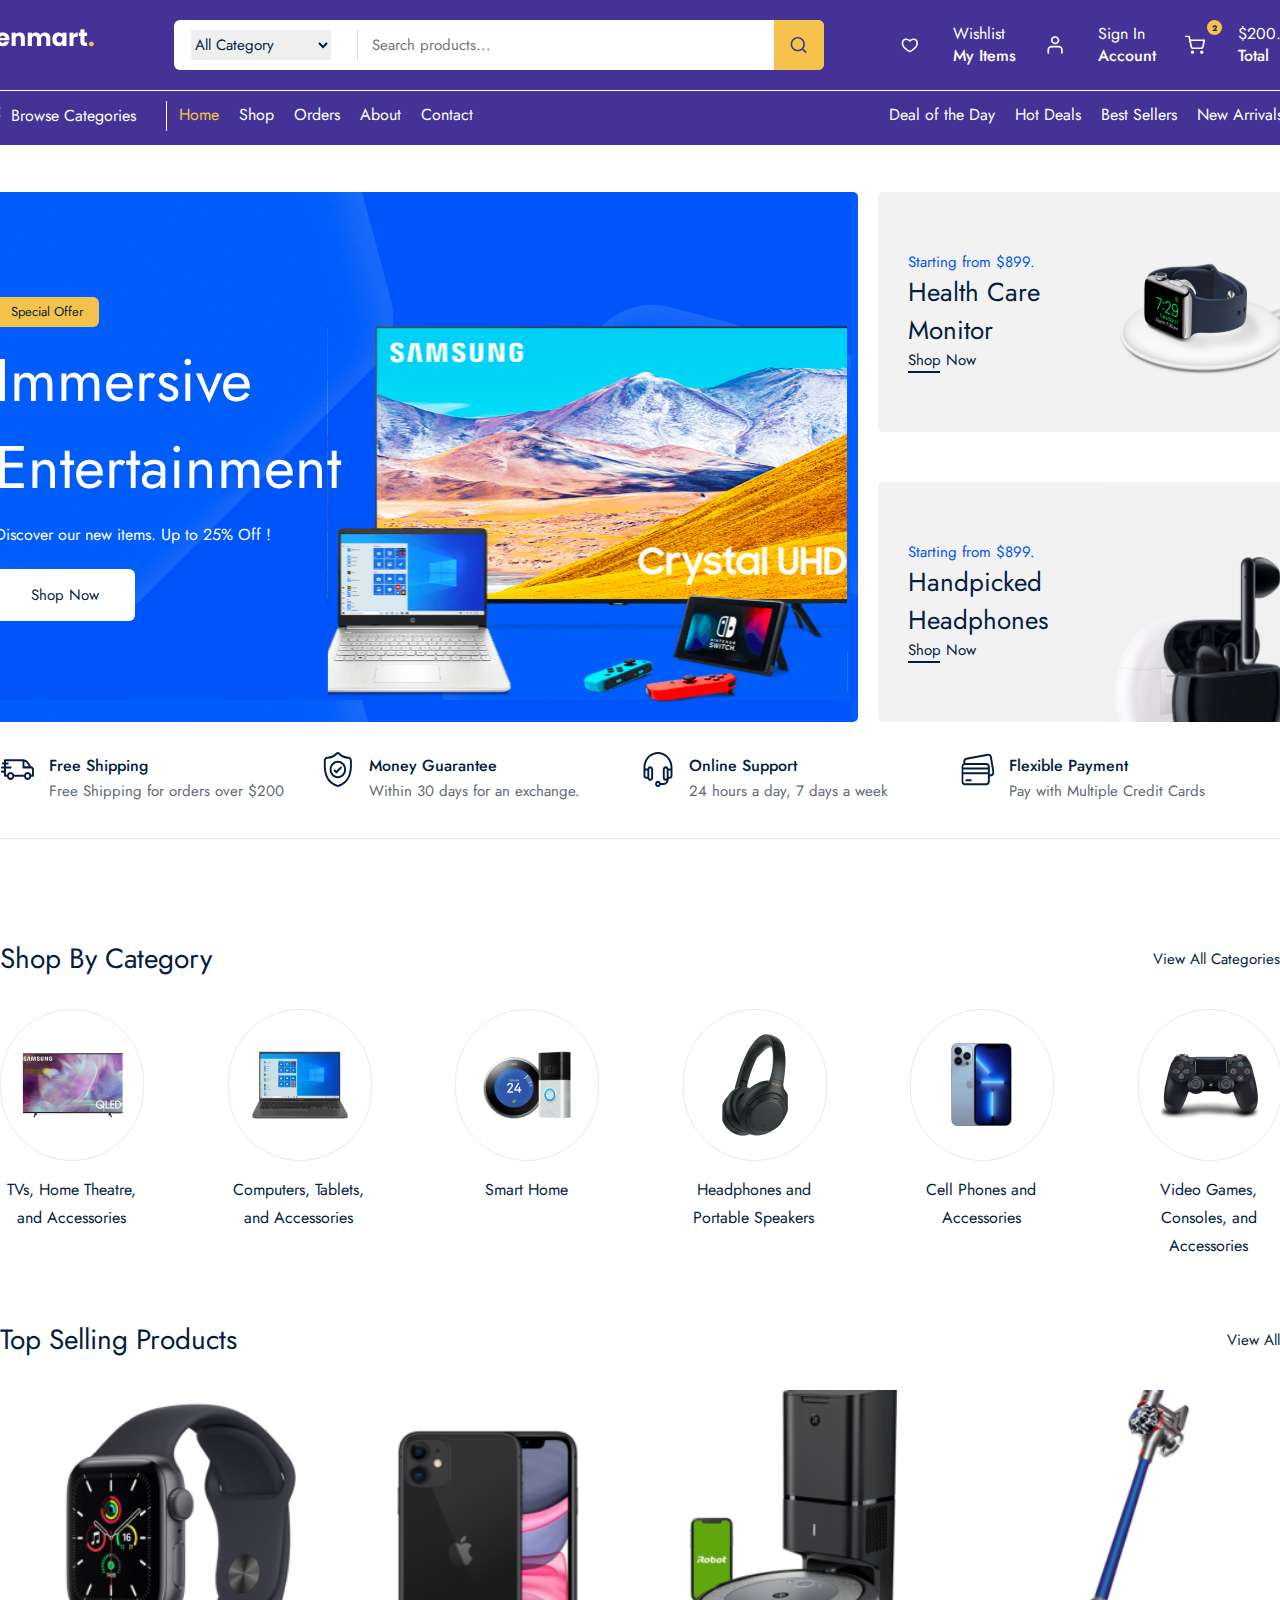
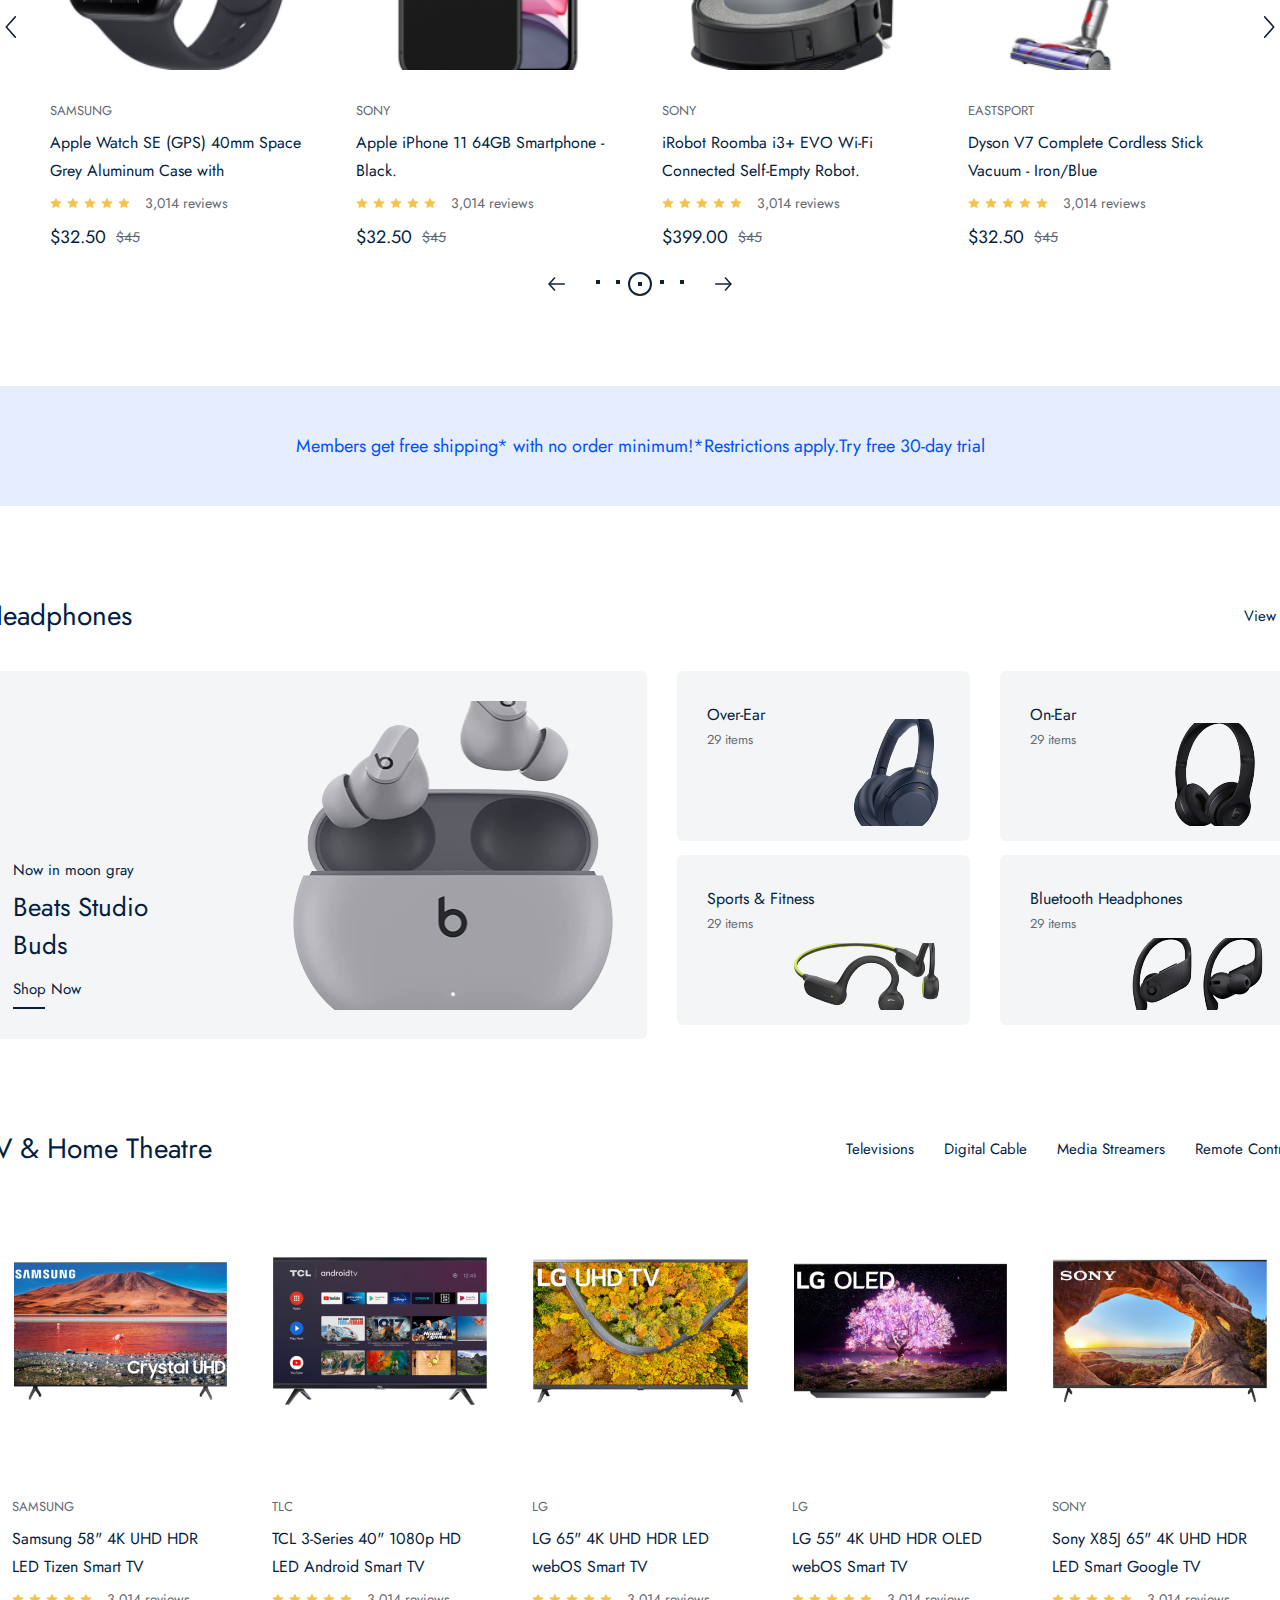
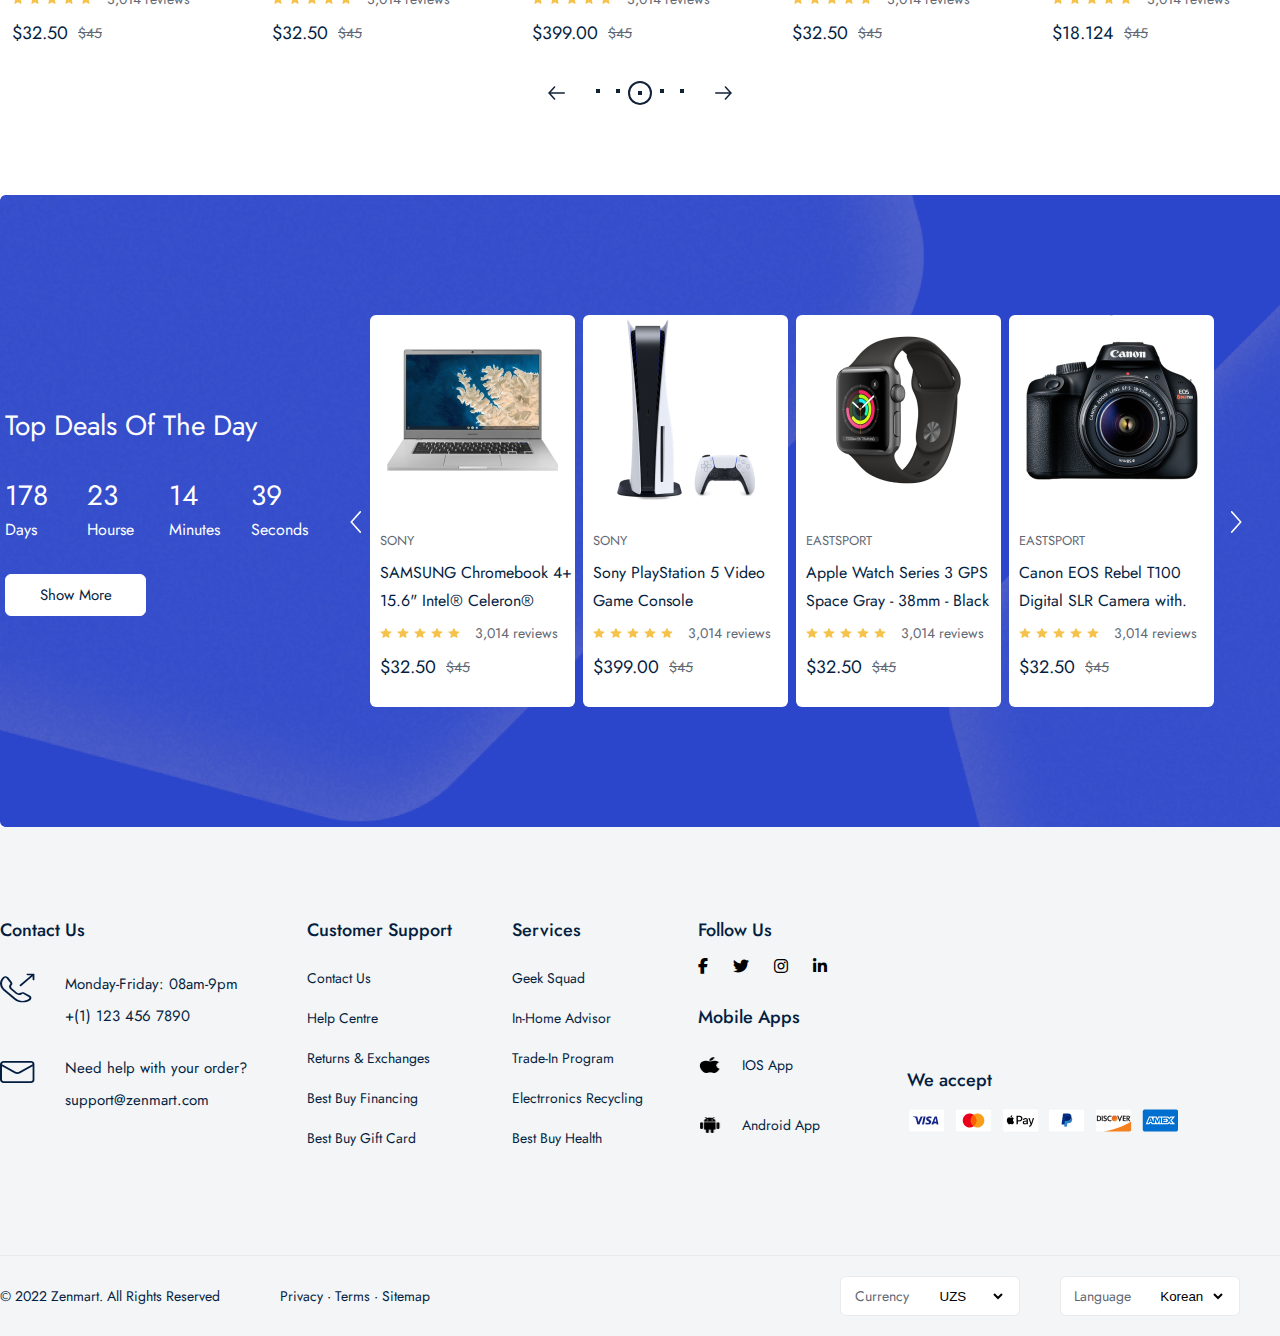
==== commit de96f1f3: "feat" ====
--- a/index.html
+++ b/index.html
@@ -33,7 +33,7 @@
                     </div>
                 </div>
                 <div class="nav_top_menu">
-                    <a href="">
+                    <a href="order/cart.html">
                         <div class="top_menu_box">
                             <div class="box_icon_box">
                                 <img src="public/images/icons/heart.svg" alt="">
@@ -44,7 +44,7 @@
                             </div>
                         </div>
                     </a>
-                    <a href="">
+                    <a href="other/login.html">
                         <div class="top_menu_box">
                             <div class="box_icon_box">
                                 <img src="public/images/icons/profile.svg" alt="">
@@ -55,7 +55,7 @@
                             </div>
                         </div>
                     </a>
-                    <a href="">
+                    <a href="order/cart.html">
                         <div class="top_menu_box">
                             <div class="box_icon_box">
                                 <div class="basket_count">2</div>
@@ -77,19 +77,19 @@
                     </div>
                     <div class="navbar_route_menu">
                         <div class="route_menu">
-                            <a href="" class="active">Home</a>
+                            <a href="index.html" class="active">Home</a>
                         </div>
                         <div class="route_menu">
-                            <a href="">Shop</a>
+                            <a href="product/all.html">Shop</a>
                         </div>
                         <div class="route_menu">
-                            <a href="">Orders</a>
+                            <a href="order/cart.html">Orders</a>
                         </div>
                         <div class="route_menu">
-                            <a href="">About</a>
+                            <a href="other/about.html">About</a>
                         </div>
                         <div class="route_menu">
-                            <a href="">Contact</a>
+                            <a href="other/contact.html">Contact</a>
                         </div>
                     </div>
                     <div class="sorting_menu">
@@ -102,6 +102,7 @@
             </div>
         </div>
     </div>
+
     <div class="home_page">
         <div class="header_frame">
             <div class="container">
@@ -113,7 +114,7 @@
                         <span>Immersive 
                             Entertainment</span>
                         <p>Discover our new items. Up to 25% Off !</p>
-                        <a href="">Shop Now</a>
+                        <a href="product/all.html">Shop Now</a>
                         <img src="public/images/icons/header_img.svg" alt="">
                     </div>
                 </div>
@@ -122,7 +123,7 @@
                         <div class="box_left">
                             <span>Starting from $899.</span>
                             <p>Health Care Monitor</p>
-                            <a href="">Shop Now</a>
+                            <a href="product/chosenProduct.html">Shop Now</a>
                             <div class="hover_border"></div>
                         </div>
                         <div class="box_right">
@@ -133,7 +134,7 @@
                         <div class="box_left">
                             <span>Starting from $899.</span>
                             <p>Handpicked Headphones</p>
-                            <a href="">Shop Now</a>
+                            <a href="product/chosenProduct.html">Shop Now</a>
                             <div class="hover_border"></div>
                         </div>
                         <div class="box_right">
@@ -179,7 +180,7 @@
             <div class="container">
                 <div class="category_top">
                     <span>Shop by Category</span>
-                    <p>View All Categories</p>
+                    <a href="product/all.html"><p>View All Categories</p></a>
                 </div>
                 <div class="category_wrapper">
                    <div class="category_box">
@@ -231,7 +232,7 @@
             <div class="container">
                 <div class="category_top">
                     <span>Top Selling Products</span>
-                    <p>View All</p>
+                    <a href="product/all.html"><p>View All</p></a>
                 </div>
                 <div class="product_wrapper">
                     <div class="next_prev_box">
@@ -239,7 +240,7 @@
                     </div>
                     <div class="product_boxes">
                         <div class="product_box">
-                            <a href="">
+                            <a href="product/chosenProduct.html">
                                 <div class="product_img_box" style="background: url('public/images/products/watch.png'); background-size: cover;">
                                     <div class="hover_box">
                                         <button>Add to Cart</button>
@@ -248,7 +249,7 @@
                             </a>
                             <div class="product_content_box">
                                 <span class="product_title">SAMSUNG</span>
-                                <a href="">
+                                <a href="product/chosenProduct.html">
                                     <p class="product_desc">
                                         Apple Watch SE (GPS) 40mm Space Grey Aluminum Case with
                                     </p>
@@ -268,7 +269,7 @@
                             </div>
                         </div>
                         <div class="product_box">
-                            <a href="">
+                            <a href="product/chosenProduct.html">
                                 <div class="product_img_box" style="background: url('public/images/products/phone.png'); background-size: cover;">
                                     <div class="hover_box">
                                         <button>Add to Cart</button>
@@ -277,7 +278,7 @@
                             </a>
                             <div class="product_content_box">
                                 <span class="product_title">SONY</span>
-                                <a href="">
+                                <a href="product/chosenProduct.html">
                                     <p class="product_desc">
                                         Apple iPhone 11 64GB Smartphone - Black.
                                     </p>
@@ -297,7 +298,7 @@
                             </div>
                         </div>
                         <div class="product_box">
-                            <a href="">
+                            <a href="product/chosenProduct.html">
                                 <div class="product_img_box" style="background: url('public/images/products/iRobot.png'); background-size: cover;">
                                     <div class="hover_box">
                                         <button>Add to Cart</button>
@@ -306,7 +307,7 @@
                             </a>
                             <div class="product_content_box">
                                 <span class="product_title">SONY</span>
-                                <a href="">
+                                <a href="product/chosenProduct.html">
                                     <p class="product_desc">
                                         iRobot Roomba i3+ EVO Wi-Fi Connected Self-Empty Robot.
                                     </p>
@@ -326,7 +327,7 @@
                             </div>
                         </div>
                         <div class="product_box">
-                            <a href="">
+                            <a href="product/chosenProduct.html">
                                 <div class="product_img_box" style="background: url('public/images/products/dyson.png'); background-size: cover;">
                                     <div class="hover_box">
                                         <button>Add to Cart</button>
@@ -335,7 +336,7 @@
                             </a>
                             <div class="product_content_box">
                                 <span class="product_title">Eastsport</span>
-                                <a href="">
+                                <a href="product/chosenProduct.html">
                                     <p class="product_desc">
                                         Dyson V7 Complete Cordless Stick Vacuum - Iron/Blue
                                     </p>
@@ -391,7 +392,7 @@
             <div class="container">
                 <div class="category_top">
                     <span>Headphones</span>
-                    <p>View All</p>
+                    <a href="product/all.html"><p>View All</p></a>
                 </div>
                 <div class="spec_product_wrapper">
                     <div class="big_product_box">
@@ -399,7 +400,7 @@
                             <span>Now in moon gray</span>
                             <p>Beats
                                 Studio Buds</p>
-                            <a href="">Shop Now</a>
+                            <a href="product/chosenProduct.html">Shop Now</a>
                             <div class="hover_border"></div>
                         </div>
                         <img src="public/images/products/headphone_big.png" alt="">
@@ -455,13 +456,13 @@
                     <div class="tv_product_boxes">
                         <div class="tv_product_box">
                             <div class="product_img">
-                                <a href="">
+                                <a href="product/chosenProduct.html">
                                     <img src="public/images/products/samsung_tv.png" alt="">
                                 </a>
                             </div>
                             <div class="product_content_box">
                                 <span class="product_title">SAMSUNG</span>
-                                <a href="">
+                                <a href="product/chosenProduct.html">
                                     <p class="product_desc">
                                         Samsung 58" 4K UHD HDR LED Tizen Smart TV
                                     </p>
@@ -482,13 +483,13 @@
                         </div>
                         <div class="tv_product_box">
                             <div class="product_img">
-                                <a href="">
+                                <a href="product/chosenProduct.html">
                                     <img src="public/images/products/tcl.png" alt="">
                                 </a>
                             </div>
                             <div class="product_content_box">
                                 <span class="product_title">TLC</span>
-                                <a href="">
+                                <a href="product/chosenProduct.html">
                                     <p class="product_desc">
                                         TCL 3-Series 40" 1080p HD LED Android Smart TV (40S334-CA)
                                     </p>
@@ -509,13 +510,13 @@
                         </div>
                         <div class="tv_product_box">
                             <div class="product_img">
-                                <a href="">
+                                <a href="product/chosenProduct.html">
                                     <img src="public/images/products/LG-UHD.png" alt="">
                                 </a>
                             </div>
                             <div class="product_content_box">
                                 <span class="product_title">LG</span>
-                                <a href="">
+                                <a href="product/chosenProduct.html">
                                     <p class="product_desc">
                                         LG 65" 4K UHD HDR LED webOS Smart TV
                                     </p>
@@ -536,13 +537,13 @@
                         </div>
                         <div class="tv_product_box">
                             <div class="product_img">
-                                <a href="">
+                                <a href="product/chosenProduct.html">
                                     <img src="public/images/products/LG-OLED.png" alt="">
                                 </a>
                             </div>
                             <div class="product_content_box">
                                 <span class="product_title">LG</span>
-                                <a href="">
+                                <a href="product/chosenProduct.html">
                                     <p class="product_desc">
                                         LG 55" 4K UHD HDR OLED webOS Smart TV 
                                     </p>
@@ -563,13 +564,13 @@
                         </div>
                         <div class="tv_product_box">
                             <div class="product_img">
-                                <a href="">
+                                <a href="product/chosenProduct.html">
                                     <img src="public/images/products/SONY-TV.png" alt="">
                                 </a>
                             </div>
                             <div class="product_content_box">
                                 <span class="product_title">SONY</span>
-                                <a href="">
+                                <a href="product/chosenProduct.html">
                                     <p class="product_desc">
                                         Sony X85J 65" 4K UHD HDR LED Smart Google TV (KD65X85J)
                                     </p>
@@ -640,7 +641,7 @@
                         <span>Seconds</span>
                     </div>
                  </div>
-                 <a href="">Show more</a>
+                 <a href="product/all.html">Show more</a>
                 </div>
                 <div class="event_product_wrapper">
                     <div class="next_prev_box">
@@ -648,14 +649,14 @@
                     </div>
                     <div class="event_product_boxes">
                         <div class="event_product_box">
-                            <a href="">
+                            <a href="product/chosenProduct.html">
                                 <div class="event_product_img">
                                     <img src="public/images/products/sony_notebook.png" alt="">
                                 </div>
                             </a>
                             <div class="product_content_box" style="padding: 0 0 0 10px;">
                                 <span class="product_title">SONY</span>
-                                <a href="">
+                                <a href="product/chosenProduct.html">
                                     <p class="product_desc">
                                         SAMSUNG Chromebook 4+ 15.6" Intel® Celeron®
                                     </p>
@@ -675,14 +676,14 @@
                             </div>
                         </div>
                         <div class="event_product_box">
-                           <a href="">
+                           <a href="product/chosenProduct.html">
                             <div class="event_product_img">
                                 <img src="public/images/products/sony_playstation.png" alt="">
                             </div>
                            </a>
                             <div class="product_content_box" style="padding: 0 0 0 10px;">
                                 <span class="product_title">SONY</span>
-                                <a href="">
+                                <a href="product/chosenProduct.html">
                                     <p class="product_desc">
                                         Sony PlayStation 5 Video Game Console
                                     </p>
@@ -702,14 +703,14 @@
                             </div>
                         </div>
                         <div class="event_product_box">
-                           <a href="">
+                           <a href="product/chosenProduct.html">
                             <div class="event_product_img">
                                 <img src="public/images/products/apple_watch.png" alt="">
                             </div>
                            </a>
                             <div class="product_content_box" style="padding: 0 0 0 10px;">
                                 <span class="product_title">Eastsport</span>
-                                <a href="">
+                                <a href="product/chosenProduct.html">
                                     <p class="product_desc">
                                         Apple Watch Series 3 GPS Space Gray - 38mm - Black
                                     </p>
@@ -729,14 +730,14 @@
                             </div>
                         </div>
                         <div class="event_product_box">
-                           <a href="">
+                           <a href="product/chosenProduct.html">
                             <div class="event_product_img">
                                 <img src="public/images/products/canon_camera.png" alt="">
                             </div>
                            </a>
                             <div class="product_content_box" style="padding: 0 0 0 10px;">
                                 <span class="product_title">Eastsport</span>
-                                <a href="">
+                                <a href="product/chosenProduct.html">
                                     <p class="product_desc">
                                         Canon EOS Rebel T100 Digital SLR Camera with.
                                     </p>
@@ -762,101 +763,102 @@
                 </div>
             </div>
         </div>
-        <div class="footer_frame">
-            <div class="container">
-                <div class="footer_top">
-                    <div class="footer_contact_box">
-                        <span class="footer_spec_title">Contact Us</span>
-                        <div class="footer_contact_main">
-                            <img src="public/images/icons/phone-call.svg" alt="">
-                            <div>
-                                <strong>Monday-Friday: 08am-9pm</strong>
-                                <span>+(1) 123 456 7890</span>
-                            </div>
-                        </div>
-                        <div class="footer_contact_main">
-                            <img src="public/images/icons/email.svg" alt="">
-                            <div>
-                                <strong>Need help with your order?</strong>
-                                <span>support@zenmart.com</span>
-                            </div>
-                        </div>
-                    </div>
-                    <div class="footer_support_box">
-                        <span class="footer_spec_title" style="margin-bottom: 15px;">Customer Support</span>
-                     <a href="">Contact Us</a>
-                     <a href="">Help Centre</a>
-                     <a href="">Returns & Exchanges</a>
-                     <a href="">Best Buy Financing</a>
-                     <a href="">Best Buy Gift Card</a>
-                    </div>
-                    <div class="footer_support_box">
-                        <span class="footer_spec_title" style="margin-bottom: 15px;">Services</span>
-                     <a href="">Geek Squad</a>
-                     <a href="">In-Home Advisor</a>
-                     <a href="">Trade-In Program</a>
-                     <a href="">Electrronics Recycling</a>
-                     <a href="">Best Buy Health</a>
-                    </div>
-                    <div class="footer_media_box">
-                       <div class="footer_media_main">
-                        <span class="footer_spec_title" style="margin-bottom: 15px;">Follow Us</span>
-                        <div class="media_box">
-                            <i class="fa-brands fa-facebook-f"></i>
-                            <i class="fa-brands fa-twitter"></i>
-                            <i class="fa-brands fa-instagram"></i>
-                            <i class="fa-brands fa-linkedin-in"></i>
-                        </div>
-                       </div>
-                       <div class="footer_media_main">
-                        <span class="footer_spec_title" style="margin-bottom: 15px;">Mobile Apps</span>
-                        <div class="mobile_app_box">
-                          <img src="public/images/icons/apple_icon.png" alt="">  
-                          <span>IOS App</span>
-                        </div>
-                        <div class="mobile_app_box">
-                            <img src="public/images/icons/android_icon.png" alt="">  
-                            <span>Android App</span>
-                          </div>
-                       </div>
-                    </div>
-                    <div class="footer_media_box">
-                        <div class="footer_media_main" style="margin-top: 150px;">
-                         <span class="footer_spec_title" style="margin-bottom: 15px;">We accept</span>
-                         <div class="card_box">
-                            <img src="public/images/icons/visa.png" alt="">
-                            <img src="public/images/icons/master_card.png" alt="">
-                            <img src="public/images/icons/apple_pay.png" alt="">
-                            <img src="public/images/icons/paypal.png" alt="">
-                            <img src="public/images/icons/dicvover.png" alt="">
-                            <img src="public/images/icons/amex.png" alt="">
-                         </div>
-                        </div>
+    </div>
+
+    <div class="footer_frame">
+        <div class="container">
+            <div class="footer_top">
+                <div class="footer_contact_box">
+                    <span class="footer_spec_title">Contact Us</span>
+                    <div class="footer_contact_main">
+                        <img src="public/images/icons/phone-call.svg" alt="">
+                        <div>
+                            <strong>Monday-Friday: 08am-9pm</strong>
+                            <span>+(1) 123 456 7890</span>
+                        </div>
+                    </div>
+                    <div class="footer_contact_main">
+                        <img src="public/images/icons/email.svg" alt="">
+                        <div>
+                            <strong>Need help with your order?</strong>
+                            <span>support@zenmart.com</span>
+                        </div>
+                    </div>
+                </div>
+                <div class="footer_support_box">
+                    <span class="footer_spec_title" style="margin-bottom: 15px;">Customer Support</span>
+                 <a href="">Contact Us</a>
+                 <a href="">Help Centre</a>
+                 <a href="">Returns & Exchanges</a>
+                 <a href="">Best Buy Financing</a>
+                 <a href="">Best Buy Gift Card</a>
+                </div>
+                <div class="footer_support_box">
+                    <span class="footer_spec_title" style="margin-bottom: 15px;">Services</span>
+                 <a href="">Geek Squad</a>
+                 <a href="">In-Home Advisor</a>
+                 <a href="">Trade-In Program</a>
+                 <a href="">Electrronics Recycling</a>
+                 <a href="">Best Buy Health</a>
+                </div>
+                <div class="footer_media_box">
+                   <div class="footer_media_main">
+                    <span class="footer_spec_title" style="margin-bottom: 15px;">Follow Us</span>
+                    <div class="media_box">
+                        <i class="fa-brands fa-facebook-f"></i>
+                        <i class="fa-brands fa-twitter"></i>
+                        <i class="fa-brands fa-instagram"></i>
+                        <i class="fa-brands fa-linkedin-in"></i>
+                    </div>
+                   </div>
+                   <div class="footer_media_main">
+                    <span class="footer_spec_title" style="margin-bottom: 15px;">Mobile Apps</span>
+                    <div class="mobile_app_box">
+                      <img src="public/images/icons/apple_icon.png" alt="">  
+                      <span>IOS App</span>
+                    </div>
+                    <div class="mobile_app_box">
+                        <img src="public/images/icons/android_icon.png" alt="">  
+                        <span>Android App</span>
+                      </div>
+                   </div>
+                </div>
+                <div class="footer_media_box">
+                    <div class="footer_media_main" style="margin-top: 150px;">
+                     <span class="footer_spec_title" style="margin-bottom: 15px;">We accept</span>
+                     <div class="card_box">
+                        <img src="public/images/icons/visa.png" alt="">
+                        <img src="public/images/icons/master_card.png" alt="">
+                        <img src="public/images/icons/apple_pay.png" alt="">
+                        <img src="public/images/icons/paypal.png" alt="">
+                        <img src="public/images/icons/dicvover.png" alt="">
+                        <img src="public/images/icons/amex.png" alt="">
                      </div>
-                </div>
-                <div class="footer_bottom">
-                    <div class="footer_main">
-                       <div class="footer_bottom_left">
-                        <span>© 2022 Zenmart. All Rights Reserved</span>
-                        <span>Privacy  ·  Terms  ·  Sitemap</span>
-                       </div>
-                       <div class="footer_bottom_right">
-                        <div class="footer_select_box">
-                            <span>Currency</span>
-                            <select name="" id="">
-                                <option value="" selected>USD</option>
-                                <option value="" selected>UZS</option>
-                            </select>
-                        </div>
-                        <div class="footer_select_box">
-                            <span>Language</span>
-                            <select name="" id="">
-                                <option value="" selected>English</option>
-                                <option value="" selected>Korean</option>
-                            </select>
-                        </div>
-                       </div> 
-                    </div>
+                    </div>
+                 </div>
+            </div>
+            <div class="footer_bottom">
+                <div class="footer_main">
+                   <div class="footer_bottom_left">
+                    <span>© 2022 Zenmart. All Rights Reserved</span>
+                    <span>Privacy  ·  Terms  ·  Sitemap</span>
+                   </div>
+                   <div class="footer_bottom_right">
+                    <div class="footer_select_box">
+                        <span>Currency</span>
+                        <select name="" id="">
+                            <option value="" selected>USD</option>
+                            <option value="" selected>UZS</option>
+                        </select>
+                    </div>
+                    <div class="footer_select_box">
+                        <span>Language</span>
+                        <select name="" id="">
+                            <option value="" selected>English</option>
+                            <option value="" selected>Korean</option>
+                        </select>
+                    </div>
+                   </div> 
                 </div>
             </div>
         </div>
--- a/public/css/command.css
+++ b/public/css/command.css
@@ -1,3 +1,7 @@
+:root {
+    --font: Jost;
+}
+
 html,
 body {
     margin: 0;
@@ -92,7 +96,7 @@
     outline: none;
 
     color: rgb(4, 30, 66);
-    font-family: Jost;
+    font-family: var(--font);
     font-size: 15px;
     font-weight: 400;
     line-height: 22px;
@@ -110,7 +114,7 @@
     outline: none;
 
     color: rgb(98, 105, 116);
-    font-family: Jost;
+    font-family: var(--font);
     font-size: 15px;
     font-weight: 400;
     line-height: 22px;
@@ -174,7 +178,7 @@
 
 .navbar_frame .box_info_box span {
 
-    font-family: Jost;
+    font-family: var(--font);
     font-style: normal;
     font-size: 16px;
     font-weight: 400;
@@ -184,7 +188,7 @@
 
 .navbar_frame .box_info_box strong {
 
-    font-family: Jost;
+    font-family: var(--font);
     font-style: normal;
     font-size: 16px;
     font-weight: 500;
@@ -208,7 +212,7 @@
     border-radius: 50%;
 
     color: rgb(11, 30, 64);
-    font-family: Inter;
+    font-family: var(--font);
     font-size: 8px;
     font-weight: 700;
     line-height: 10px;
@@ -256,7 +260,7 @@
 
 .navbar_frame .browse_box span {
     margin-left: 10px;
-    font-family: Jost;
+    font-family: var(--font);
     font-style: normal;
     font-size: 16px;
     font-weight: 400;
@@ -280,7 +284,7 @@
 }
 
 .navbar_frame .route_menu a {
-    font-family: Jost;
+    font-family: var(--font);
     font-style: normal;
     font-size: 16px;
     font-weight: 400;
@@ -300,7 +304,7 @@
 
 .navbar_frame .sorting_menu span {
     margin-left: 20px;
-    font-family: Jost;
+    font-family: var(--font);
     font-style: normal;
     font-size: 16px;
     font-weight: 400;
@@ -343,7 +347,7 @@
 
 .footer_frame .footer_contact_box .footer_spec_title {
     margin-bottom: 30px;
-    font-family: Jost;
+    font-family: var(--font);
     font-style: normal;
     font-size: 18px;
     font-weight: 500;
@@ -371,7 +375,7 @@
 }
 
 .footer_frame .footer_contact_main div strong {
-    font-family: Jost;
+    font-family: var(--font);
     font-style: normal;
     font-size: 15px;
     font-weight: 400;
@@ -382,7 +386,7 @@
 
 .footer_frame .footer_contact_main div span {
     margin-top: 10px ;
-    font-family: Jost;
+    font-family: var(--font);
     font-style: normal;
     font-size: 15px;
     font-weight: 400;
@@ -399,7 +403,7 @@
 }
 
 .footer_frame .footer_support_box .footer_spec_title {
-    font-family: Jost;
+    font-family: var(--font);
     font-style: normal;
     font-size: 18px;
     font-weight: 500;
@@ -409,7 +413,7 @@
 }
 
 .footer_frame .footer_support_box a {
-    font-family: Jost;
+    font-family: var(--font);
     font-style: normal;
     font-size: 14px;
     font-weight: 500;
@@ -419,7 +423,7 @@
 }
 
 .footer_frame .footer_support_box a {
-    font-family: Jost;
+    font-family: var(--font);
     font-style: normal;
     font-size: 14px;
     font-weight: 400;
@@ -440,7 +444,7 @@
 }
 
 .footer_frame .footer_media_main .footer_spec_title {
-    font-family: Jost;
+    font-family: var(--font);
     font-style: normal;
     font-size: 18px;
     font-weight: 500;
@@ -473,7 +477,7 @@
 
 .footer_frame .mobile_app_box span {
     margin-left: 20px;
-    font-family: Jost;
+    font-family: var(--font);
     font-style: normal;
     font-size: 14px;
     font-weight: 400;
@@ -519,7 +523,7 @@
 .footer_frame .footer_bottom_left span {
     margin-right: 60px;
       
-    font-family: Jost;
+    font-family: var(--font);
     font-style: normal;
     font-size: 14px;
     font-weight: 400;
@@ -563,7 +567,7 @@
  }
 
  .footer_frame .footer_select_box span {
-    font-family: Jost;
+    font-family: var(--font);
     font-style: normal;
     font-size: 14px;
     font-weight: 400;
@@ -573,7 +577,7 @@
  }
 
  .footer_frame .footer_select_box option {
-    font-family: Jost;
+    font-family: var(--font);
     font-style: normal;
     font-size: 14px;
     font-weight: 400;
--- a/public/css/home.css
+++ b/public/css/home.css
@@ -1,3 +1,7 @@
+:root {
+    --font: Jost;
+} 
+
 .home_page {
     display: flex;
     flex-direction: column;
@@ -24,7 +28,7 @@
 }
 
 .container .category_top span {
-    font-family: Jost;
+    font-family: var(--font);
     font-style: normal;
     font-size: 28px;
     font-weight: 400;
@@ -38,7 +42,7 @@
 .container .category_top p {
     margin-left: 30px; 
 
-    font-family: Jost;
+    font-family: var(--font);
     font-style: normal;
     font-size: 15px;
     font-weight: 400;
@@ -163,7 +167,7 @@
     box-shadow: 0px 5px 20px rgba(0, 83, 246, 0.1);
     border-radius: 6px;
 
-    font-family: "Jost";
+    font-family: var(--font);
     font-style: normal;
     font-weight: 400;
     font-size: 15px;
@@ -185,7 +189,7 @@
 }
 .container .product_content_box .product_title {
    
-    font-family: Jost;
+    font-family: var(--font);
     font-style: normal;
     font-size: 13px;
     font-weight: 400;
@@ -199,7 +203,7 @@
     margin-top: 7px;
     height: 56px;
 
-    font-family: Jost;
+    font-family: var(--font);
     font-style: normal;
     font-size: 16px;
     font-weight: 400;
@@ -224,7 +228,7 @@
 .container .review_box span {
     margin-left: 10px;
 
-    font-family: Jost;
+    font-family: var(--font);
     font-style: normal;
     font-size: 14px;
     font-weight: 400;
@@ -242,7 +246,7 @@
 }
 
 .container .price_box strong {
-    font-family: Jost;
+    font-family: var(--font);
     font-style: normal;
     font-size: 18px;
     font-weight: 400;
@@ -255,7 +259,7 @@
 .container .price_box span {
     margin-left: 10px;
 
-    font-family: Jost;
+    font-family: var(--font);
     font-size: 14px;
     font-weight: 400;
     line-height: 22px;
@@ -277,7 +281,7 @@
 
     background-color: #e5edff;
 
-    font-family: Jost;
+    font-family: var(--font);
     font-style: normal;
     font-size: 18px;
     font-weight: 400;
@@ -330,7 +334,7 @@
     border-radius: 6px;
     background: rgb(245, 195, 75);
 
-    font-family: Jost;
+    font-family: var(--font);
     font-style: normal;
     font-size: 13px;
     font-weight: 400;
@@ -342,7 +346,7 @@
     margin-top: 10px;
     width: 428px;
    
-    font-family: Jost;
+    font-family: var(--font);
     font-style: normal;
     font-size: 60px;
     font-weight: 400;
@@ -354,7 +358,7 @@
 .header_frame .header_content p {
     margin-top: 10px;
 
-    font-family: Jost;
+    font-family: var(--font);
     font-style: normal;
     font-size: 16px;
     font-weight: 400;
@@ -376,7 +380,7 @@
     background: rgb(255, 255, 255);  ;
     border-radius: 6px;
 
-    font-family: Jost;
+    font-family: var(--font);
     font-style: normal;
     font-size: 15px;
     font-weight: 400;
@@ -420,7 +424,7 @@
 } 
 
 .header_frame .box_left span { 
-    font-family: Jost;
+    font-family: var(--font);
     font-style: normal;
     font-size: 15px;
     font-weight: 400;
@@ -430,7 +434,7 @@
 }
 
 .header_frame .box_left p {
-    font-family: Jost;
+    font-family: var(--font);
     font-style: normal;
     font-size: 26px;
     font-weight: 400;
@@ -440,7 +444,7 @@
 }
 
 .header_frame .box_left a {
-    font-family: Jost;
+    font-family: var(--font);
     font-style: normal;
     font-size: 15px;
     font-weight: 400;
@@ -498,7 +502,7 @@
 }
 
 .service_frame .service_content span {
-    font-family: Jost;
+    font-family: var(--font);
     font-style: normal;
     font-size: 16px;
     font-weight: 500;
@@ -509,7 +513,7 @@
 }
 
 .service_frame .service_content p {
-    font-family: Jost;
+    font-family: var(--font);
     font-style: normal;
     font-size: 15px;
     font-weight: 400;
@@ -570,7 +574,7 @@
 
 .shop_category_frame .category_box span {
     margin-top: 15px;
-    font-family: Jost;
+    font-family: var(--font);
     font-style: normal;
     font-size: 16px;
     font-weight: 400;
@@ -633,7 +637,7 @@
 
     background-color: #e5edff;
 
-    font-family: Jost;
+    font-family: var(--font);
     font-style: normal;
     font-size: 18px;
     font-weight: 400;
@@ -693,7 +697,7 @@
 }
 
 .spec_product_frame .big_product_content span {
-    font-family: Jost;
+    font-family: var(--font);
     font-size: 15px;
     font-weight: 400;
     line-height: 22px;
@@ -704,7 +708,7 @@
 
 .spec_product_frame .big_product_content p {
     margin: 7px 0;
-    font-family: Jost;
+    font-family: var(--font);
     font-size: 26px;
     font-weight: 400;
     line-height: 38px;
@@ -715,7 +719,7 @@
 
 .spec_product_frame .big_product_content a {
     margin: 7px 0;
-    font-family: Jost;
+    font-family: var(--font);
     font-size: 15px;
     font-weight: 400;
     line-height: 22px;
@@ -767,7 +771,7 @@
 }
 
 .spec_product_frame .small_product_content strong {
-    font-family: Jost;
+    font-family: var(--font);
     font-size: 16px;
     font-weight: 400;
     line-height: 28px;
@@ -777,7 +781,7 @@
 }
 
 .spec_product_frame .small_product_content span {
-    font-family: Jost;
+    font-family: var(--font);
     font-size: 13px;
     font-weight: 400;
     line-height: 22px;
@@ -886,7 +890,7 @@
 
 .event_frame .event_content_box .event_title  {
    
-    font-family: Jost;
+    font-family: var(--font);
     font-style: normal;
     font-size: 28px;
     font-weight: 400;
@@ -910,7 +914,7 @@
 }
 
 .event_frame .timer_box strong {
-    font-family: Jost;
+    font-family: var(--font);
     font-style: normal;
     font-size: 28px;
     font-weight: 400;
@@ -921,7 +925,7 @@
 } 
 
 .event_frame .timer_box span {
-    font-family: Jost;
+    font-family: var(--font);
     font-style: normal;
     font-size: 16px;
     font-weight: 400;
@@ -942,7 +946,7 @@
     justify-content: center;
 
     color: rgb(4, 30, 66);
-    font-family: Jost;
+    font-family: var(--font);
     font-size: 15px;
     font-weight: 400;
     line-height: 22px;
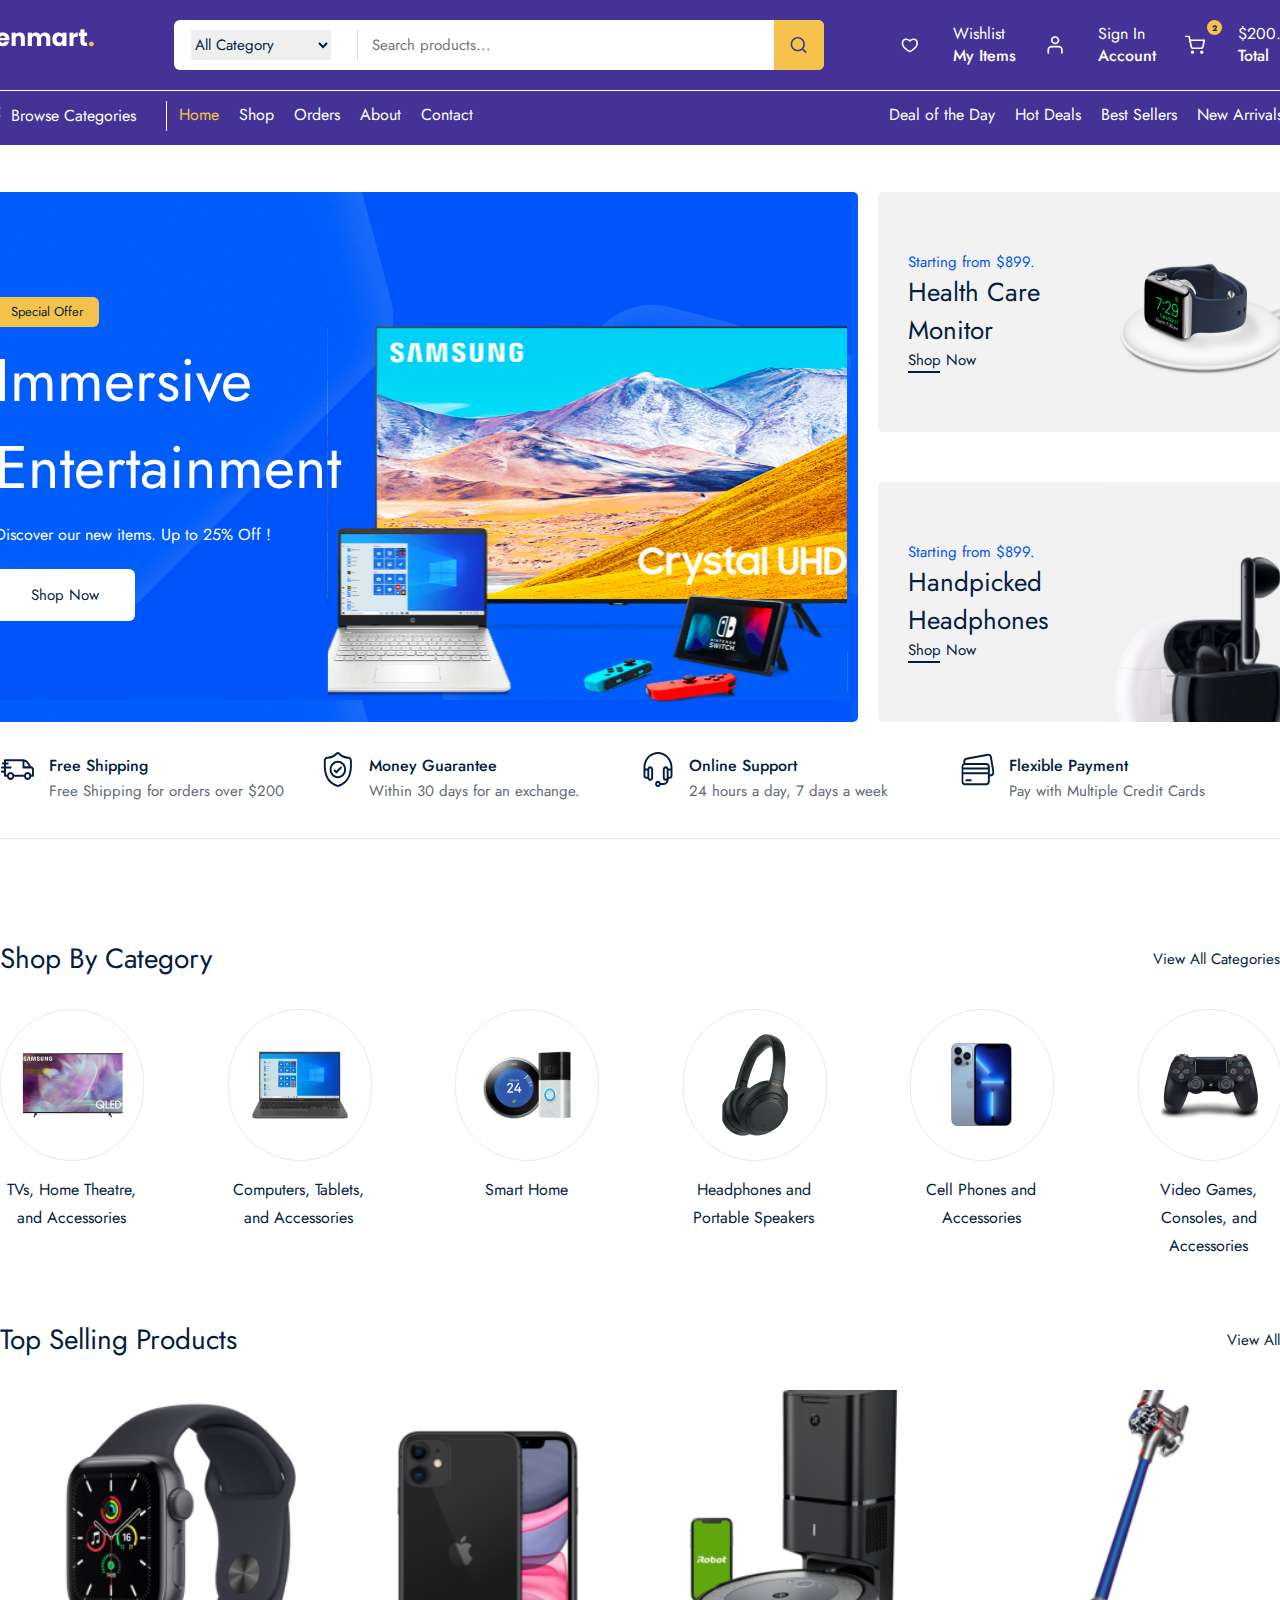
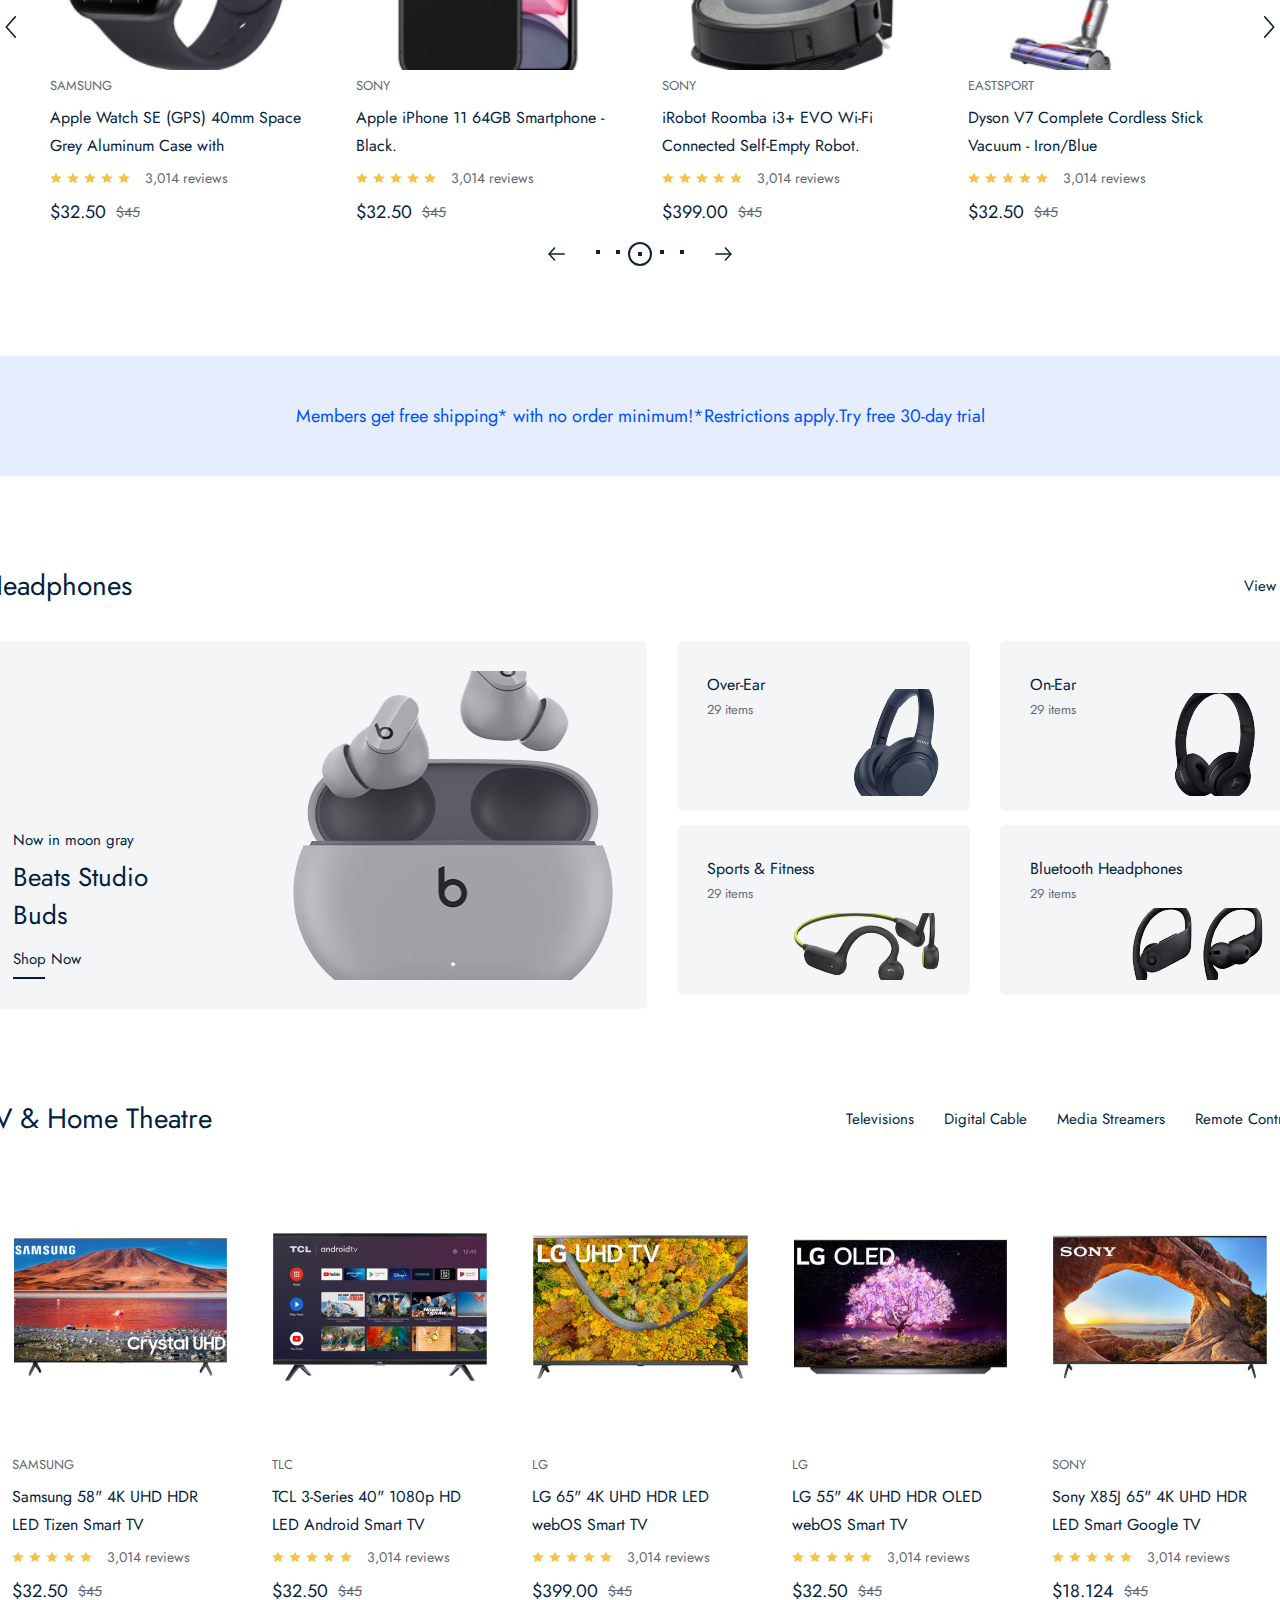
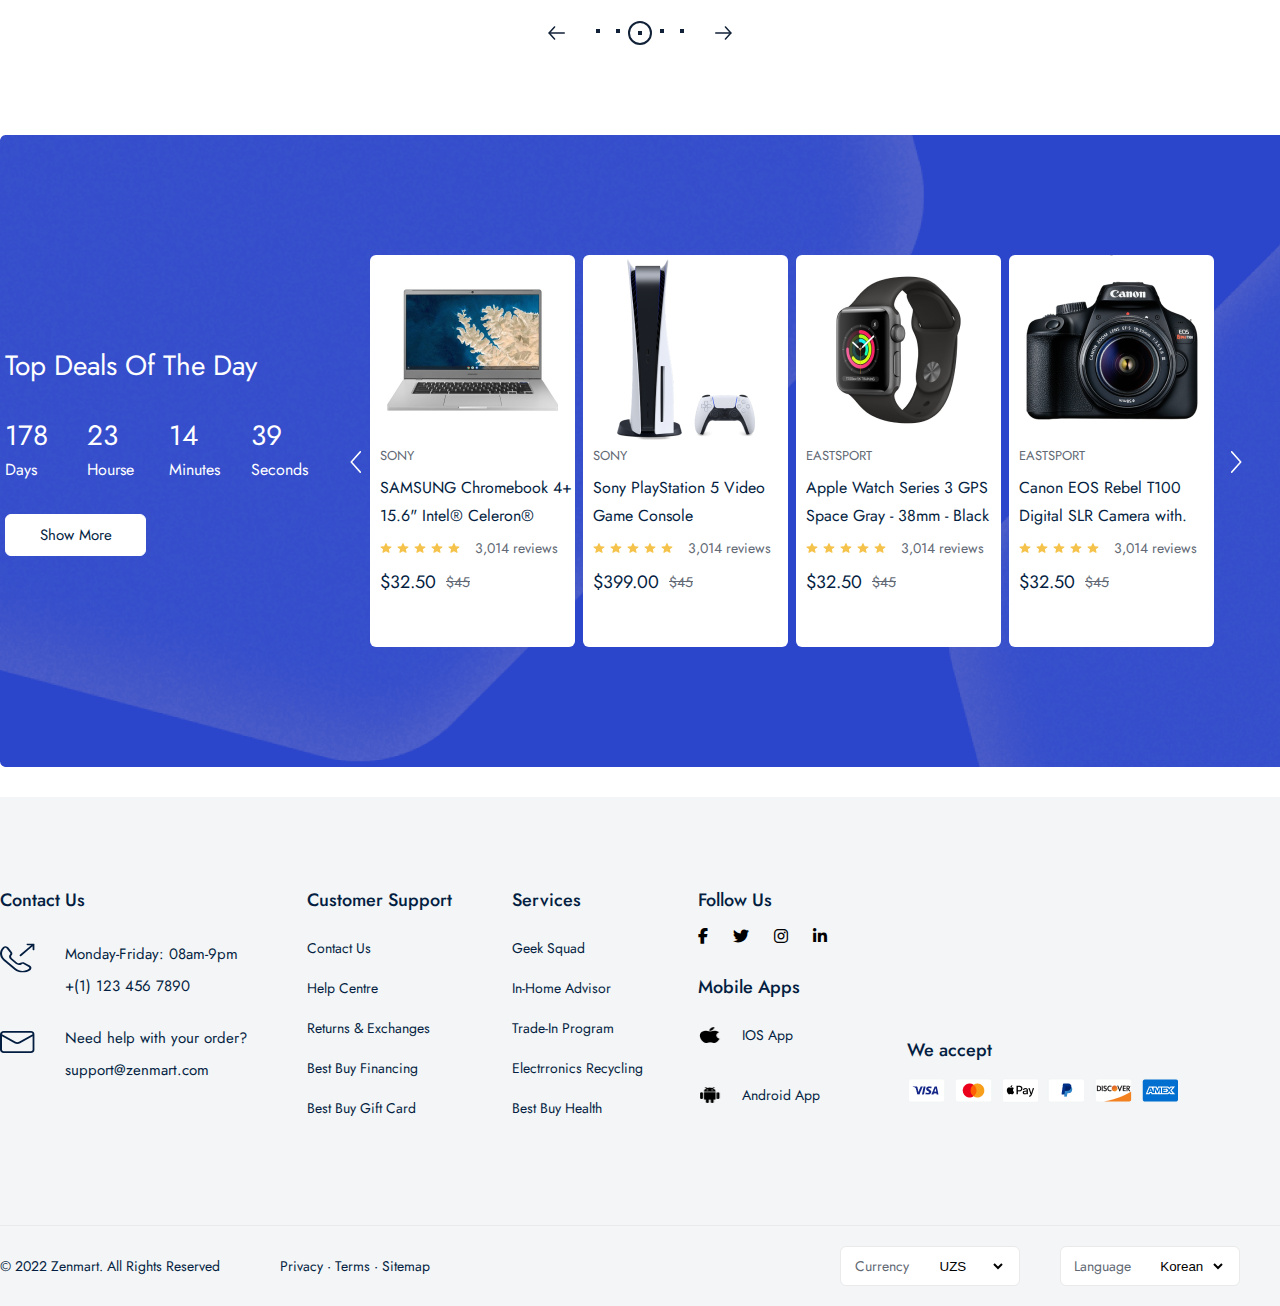
==== commit 641418a7: "feat" ====
--- a/index.html
+++ b/index.html
@@ -1,867 +1,926 @@
 <!DOCTYPE html>
 <html lang="en">
-<head>
-    <meta charset="UTF-8">
-    <meta name="viewport" content="width=device-width, initial-scale=1.0">
+  <head>
+    <meta charset="UTF-8" />
+    <meta name="viewport" content="width=device-width, initial-scale=1.0" />
     <title>Zenmart</title>
-    <link rel="preconnect" href="https://fonts.googleapis.com">
-    <link rel="preconnect" href="https://fonts.gstatic.com" crossorigin>
-    <link href="https://fonts.googleapis.com/css2?family=Jost:ital,wght@0,100..900;1,100..900&display=swap" rel="stylesheet">
-    <link rel="stylesheet" href="https://cdnjs.cloudflare.com/ajax/libs/font-awesome/6.5.2/css/all.min.css">
-    <link rel="stylesheet" href="public/css/command.css">
-    <link rel="stylesheet" href="public/css/home.css">
-</head>
-<body>
+    <link rel="preconnect" href="https://fonts.googleapis.com" />
+    <link rel="preconnect" href="https://fonts.gstatic.com" crossorigin />
+    <link
+      href="https://fonts.googleapis.com/css2?family=Jost:ital,wght@0,100..900;1,100..900&display=swap"
+      rel="stylesheet"
+    />
+    <link
+      rel="stylesheet"
+      href="https://cdnjs.cloudflare.com/ajax/libs/font-awesome/6.5.2/css/all.min.css"
+    />
+    <link rel="stylesheet" href="../public/css/command.css" />
+    <link rel="stylesheet" href="public/css/home.css" />
+  </head>
+  <body>
     <div class="navbar_frame">
-        <div class="container">
-            <div class="navbar_top">
-                <a href="">
-                    <img src="public/images/icons/logo.png" alt="">
-                </a>
-                <div class="nav_search_frame">
-                    <div class="search_box">
-                        <div class="category_list">
-                            <select name="" id="">
-                                <option value="" selected>All Category</option>
-                                <option value="">Computer</option>
-                            </select>
-                        </div>
-                        <input type="search" placeholder="Search products...">
-                    </div>
-                    <div class="search_icon_box">
-                        <img src="public/images/icons/search.svg" alt="">
-                    </div>
-                </div>
-                <div class="nav_top_menu">
-                    <a href="order/cart.html">
-                        <div class="top_menu_box">
-                            <div class="box_icon_box">
-                                <img src="public/images/icons/heart.svg" alt="">
-                            </div>
-                            <div class="box_info_box">
-                                <span>Wishlist</span>
-                                <strong>My Items</strong>
-                            </div>
-                        </div>
-                    </a>
-                    <a href="other/login.html">
-                        <div class="top_menu_box">
-                            <div class="box_icon_box">
-                                <img src="public/images/icons/profile.svg" alt="">
-                            </div>
-                            <div class="box_info_box">
-                                <span>Sign In</span>
-                                <strong>Account</strong>
-                            </div>
-                        </div>
-                    </a>
-                    <a href="order/cart.html">
-                        <div class="top_menu_box">
-                            <div class="box_icon_box">
-                                <div class="basket_count">2</div>
-                                <img src="public/images/icons/shopping-cart.svg" alt="">
-                            </div>
-                            <div class="box_info_box">
-                                <span>$200.99</span>
-                                <strong>Total</strong>
-                            </div>
-                        </div>
-                    </a>
-                </div>
-            </div>
-            <div class="navbar_bott">
-                <div class="navbar_bott_menu_box">
-                    <div class="browse_box">
-                        <img src="public/images/icons/browse.svg" alt="">
-                        <span>Browse Categories</span>
-                    </div>
-                    <div class="navbar_route_menu">
-                        <div class="route_menu">
-                            <a href="index.html" class="active">Home</a>
-                        </div>
-                        <div class="route_menu">
-                            <a href="product/all.html">Shop</a>
-                        </div>
-                        <div class="route_menu">
-                            <a href="order/cart.html">Orders</a>
-                        </div>
-                        <div class="route_menu">
-                            <a href="other/about.html">About</a>
-                        </div>
-                        <div class="route_menu">
-                            <a href="other/contact.html">Contact</a>
-                        </div>
-                    </div>
-                    <div class="sorting_menu">
-                        <span>Deal of the Day</span>
-                        <span>Hot Deals</span>
-                        <span>Best Sellers</span>
-                        <span>New Arrivals</span>
-                    </div>
-                </div>
-            </div>
-        </div>
+      <div class="container">
+        <div class="navbar_top">
+          <a href="">
+            <img src="../public/images/icons/logo.png" alt="" />
+          </a>
+          <div class="nav_search_frame">
+            <div class="search_box">
+              <div class="category_list">
+                <select name="" id="">
+                  <option value="" selected>All Category</option>
+                  <option value="">Computer</option>
+                </select>
+              </div>
+              <input type="search" placeholder="Search products..." />
+            </div>
+            <div class="search_icon_box">
+              <img src="../public/images/icons/search.svg" alt="" />
+            </div>
+          </div>
+          <div class="nav_top_menu">
+            <a href="order/cart.html">
+              <div class="top_menu_box">
+                <div class="box_icon_box">
+                  <img src="../public/images/icons/heart.svg" alt="" />
+                </div>
+                <div class="box_info_box">
+                  <span>Wishlist</span>
+                  <strong>My Items</strong>
+                </div>
+              </div>
+            </a>
+            <a href="other/login.html">
+              <div class="top_menu_box">
+                <div class="box_icon_box">
+                  <img src="../public/images/icons/profile.svg" alt="" />
+                </div>
+                <div class="box_info_box">
+                  <span>Sign In</span>
+                  <strong>Account</strong>
+                </div>
+              </div>
+            </a>
+            <a href="order/cart.html">
+              <div class="top_menu_box">
+                <div class="box_icon_box">
+                  <div class="basket_count">2</div>
+                  <img src="../public/images/icons/shopping-cart.svg" alt="" />
+                </div>
+                <div class="box_info_box">
+                  <span>$200.99</span>
+                  <strong>Total</strong>
+                </div>
+              </div>
+            </a>
+          </div>
+        </div>
+        <div class="navbar_bott">
+          <div class="navbar_bott_menu_box">
+            <div class="browse_box">
+              <img src="../public/images/icons/browse.svg" alt="" />
+              <span>Browse Categories</span>
+            </div>
+            <div class="navbar_route_menu">
+              <div class="route_menu">
+                <a href="index.html" class="active">Home</a>
+              </div>
+              <div class="route_menu">
+                <a href="product/all.html">Shop</a>
+              </div>
+              <div class="route_menu">
+                <a href="order/cart.html">Orders</a>
+              </div>
+              <div class="route_menu">
+                <a href="other/about.html">About</a>
+              </div>
+              <div class="route_menu">
+                <a href="other/contact.html">Contact</a>
+              </div>
+            </div>
+            <div class="sorting_menu">
+              <span>Deal of the Day</span>
+              <span>Hot Deals</span>
+              <span>Best Sellers</span>
+              <span>New Arrivals</span>
+            </div>
+          </div>
+        </div>
+      </div>
     </div>
 
     <div class="home_page">
-        <div class="header_frame">
-            <div class="container">
-                <div class="header_left">
-                    <div class="header_content">
-                        <div>
-                            Special Offer
-                        </div>
-                        <span>Immersive 
-                            Entertainment</span>
-                        <p>Discover our new items. Up to 25% Off !</p>
-                        <a href="product/all.html">Shop Now</a>
-                        <img src="public/images/icons/header_img.svg" alt="">
+      <div class="header_frame">
+        <div class="container">
+          <div class="header_left">
+            <div class="header_content">
+              <div>Special Offer</div>
+              <span>Immersive Entertainment</span>
+              <p>Discover our new items. Up to 25% Off !</p>
+              <a href="product/all.html">Shop Now</a>
+              <img src="../public/images/icons/header_img.svg" alt="" />
+            </div>
+          </div>
+          <div class="header_right">
+            <div class="header_box">
+              <div class="box_left">
+                <span>Starting from $899.</span>
+                <p>Health Care Monitor</p>
+                <a href="../product/chosenProduct.html">Shop Now</a>
+                <div class="hover_border"></div>
+              </div>
+              <div class="box_right">
+                <img src="../public/images/icons/smart_watch.svg" alt="" />
+              </div>
+            </div>
+            <div class="header_box">
+              <div class="box_left">
+                <span>Starting from $899.</span>
+                <p>Handpicked Headphones</p>
+                <a href="../product/chosenProduct.html">Shop Now</a>
+                <div class="hover_border"></div>
+              </div>
+              <div class="box_right">
+                <img src="../public/images/icons/image 11.png" alt="" />
+              </div>
+            </div>
+          </div>
+        </div>
+      </div>
+      <div class="service_frame">
+        <div class="container">
+          <div class="service_box">
+            <img src="../public/images/icons/track.svg" alt="" />
+            <div class="service_content">
+              <span>Free Shipping</span>
+              <p>Free Shipping for orders over $200</p>
+            </div>
+          </div>
+          <div class="service_box">
+            <img src="../public/images/icons/garantue.svg" alt="" />
+            <div class="service_content">
+              <span>Money Guarantee</span>
+              <p>Within 30 days for an exchange.</p>
+            </div>
+          </div>
+          <div class="service_box">
+            <img src="../public/images/icons/headphones.svg" alt="" />
+            <div class="service_content">
+              <span>Online Support</span>
+              <p>24 hours a day, 7 days a week</p>
+            </div>
+          </div>
+          <div class="service_box">
+            <img src="../public/images/icons/credit-card.svg" alt="" />
+            <div class="service_content">
+              <span>Flexible Payment</span>
+              <p>Pay with Multiple Credit Cards</p>
+            </div>
+          </div>
+        </div>
+      </div>
+      <div class="shop_category_frame">
+        <div class="container">
+          <div class="category_top">
+            <span>Shop by Category</span>
+            <a href="product/all.html"><p>View All Categories</p></a>
+          </div>
+          <div class="category_wrapper">
+            <div class="category_box">
+              <div class="category_img_box">
+                <img src="../public/images/category/tv.png" alt="" />
+              </div>
+              <span>TVs, Home Theatre, and Accessories</span>
+            </div>
+            <div class="category_box">
+              <div class="category_img_box">
+                <img src="../public/images/category/computer.png" alt="" />
+              </div>
+              <span>Computers, Tablets, and Accessories</span>
+            </div>
+            <div class="category_box">
+              <div class="category_img_box">
+                <img src="../public/images/category/smart.png" alt="" />
+              </div>
+              <span>Smart Home</span>
+            </div>
+            <div class="category_box">
+              <div class="category_img_box">
+                <img src="../public/images/category/headphone.png" alt="" />
+              </div>
+              <span>Headphones and Portable Speakers</span>
+            </div>
+            <div class="category_box">
+              <div class="category_img_box">
+                <img src="../public/images/category/phone.png" alt="" />
+              </div>
+              <span>Cell Phones and Accessories</span>
+            </div>
+            <div class="category_box">
+              <div class="category_img_box">
+                <img src="../public/images/category/game.png" alt="" />
+              </div>
+              <span>Video Games, Consoles, and Accessories</span>
+            </div>
+          </div>
+        </div>
+      </div>
+      <div class="selling_product_frame">
+        <div class="container">
+          <div class="category_top">
+            <span>Top Selling Products</span>
+            <a href="product/all.html"><p>View All</p></a>
+          </div>
+          <div class="product_wrapper">
+            <div class="next_prev_box">
+              <img src="../public/images/icons/next.svg" alt="" />
+            </div>
+            <div class="product_boxes">
+              <div class="product_box">
+                <a href="../product/chosenProduct.html">
+                  <div
+                    class="product_img_box"
+                    style="
+                      background: url('public/images/products/watch.png');
+                      background-size: cover;
+                    "
+                  >
+                    <div class="hover_box">
+                      <button>Add to Cart</button>
                     </div>
-                </div>
-                <div class="header_right">
-                    <div class="header_box">
-                        <div class="box_left">
-                            <span>Starting from $899.</span>
-                            <p>Health Care Monitor</p>
-                            <a href="product/chosenProduct.html">Shop Now</a>
-                            <div class="hover_border"></div>
-                        </div>
-                        <div class="box_right">
-                            <img src="public/images/icons/smart_watch.svg" alt="">
-                        </div>
+                  </div>
+                </a>
+                <div class="product_content_box">
+                  <span class="product_title">SAMSUNG</span>
+                  <a href="product/chosenProduct.html">
+                    <p class="product_desc">
+                      Apple Watch SE (GPS) 40mm Space Grey Aluminum Case with
+                    </p>
+                  </a>
+                  <div class="review_box">
+                    <img src="../public/images/icons/review.svg" alt="" />
+                    <img src="../public/images/icons/review.svg" alt="" />
+                    <img src="../public/images/icons/review.svg" alt="" />
+                    <img src="../public/images/icons/review.svg" alt="" />
+                    <img src="../public/images/icons/review.svg" alt="" />
+                    <span>3,014 reviews</span>
+                  </div>
+                  <div class="price_box">
+                    <strong>$32.50</strong>
+                    <span>$45</span>
+                  </div>
+                </div>
+              </div>
+              <div class="product_box">
+                <a href="product/chosenProduct.html">
+                  <div
+                    class="product_img_box"
+                    style="
+                      background: url('public/images/products/phone.png');
+                      background-size: cover;
+                    "
+                  >
+                    <div class="hover_box">
+                      <button>Add to Cart</button>
                     </div>
-                    <div class="header_box">
-                        <div class="box_left">
-                            <span>Starting from $899.</span>
-                            <p>Handpicked Headphones</p>
-                            <a href="product/chosenProduct.html">Shop Now</a>
-                            <div class="hover_border"></div>
-                        </div>
-                        <div class="box_right">
-                            <img src="public/images/icons/image 11.png" alt="">
-                        </div>
-                    </div> 
-                </div>
-            </div>
-        </div>
-        <div class="service_frame">
-           <div class="container">
-              <div class="service_box">
-                <img src="public/images/icons/track.svg" alt="">
-                <div class="service_content">
-                    <span>Free Shipping</span>
-                    <p>Free Shipping for orders over $200</p>
-                </div>
-              </div>
-              <div class="service_box">
-                <img src="public/images/icons/garantue.svg" alt="">
-                <div class="service_content">
-                    <span>Money Guarantee</span>
-                    <p>Within 30 days for an exchange.</p>
-                </div>
-              </div>
-              <div class="service_box">
-                <img src="public/images/icons/headphones.svg" alt="">
-                <div class="service_content">
-                    <span>Online Support</span>
-                    <p>24 hours a day, 7 days a week</p>
-                </div>
-              </div>
-              <div class="service_box">
-                <img src="public/images/icons/credit-card.svg" alt="">
-                <div class="service_content">
-                    <span>Flexible Payment</span>
-                    <p>Pay with Multiple Credit Cards</p>
-                </div>
-              </div>
-           </div> 
-        </div>
-        <div class="shop_category_frame">
-            <div class="container">
-                <div class="category_top">
-                    <span>Shop by Category</span>
-                    <a href="product/all.html"><p>View All Categories</p></a>
-                </div>
-                <div class="category_wrapper">
-                   <div class="category_box">
-                    <div class="category_img_box">
-                        <img src="public/images/category/tv.png" alt="">
+                  </div>
+                </a>
+                <div class="product_content_box">
+                  <span class="product_title">SONY</span>
+                  <a href="product/chosenProduct.html">
+                    <p class="product_desc">
+                      Apple iPhone 11 64GB Smartphone - Black.
+                    </p>
+                  </a>
+                  <div class="review_box">
+                    <img src="../public/images/icons/review.svg" alt="" />
+                    <img src="../public/images/icons/review.svg" alt="" />
+                    <img src="../public/images/icons/review.svg" alt="" />
+                    <img src="../public/images/icons/review.svg" alt="" />
+                    <img src="../public/images/icons/review.svg" alt="" />
+                    <span>3,014 reviews</span>
+                  </div>
+                  <div class="price_box">
+                    <strong>$32.50</strong>
+                    <span>$45</span>
+                  </div>
+                </div>
+              </div>
+              <div class="product_box">
+                <a href="product/chosenProduct.html">
+                  <div
+                    class="product_img_box"
+                    style="
+                      background: url('public/images/products/iRobot.png');
+                      background-size: cover;
+                    "
+                  >
+                    <div class="hover_box">
+                      <button>Add to Cart</button>
                     </div>
-                    <span>TVs, Home Theatre, 
-                        and Accessories</span>
-                   </div>
-                   <div class="category_box">
-                    <div class="category_img_box">
-                        <img src="public/images/category/computer.png" alt="">
+                  </div>
+                </a>
+                <div class="product_content_box">
+                  <span class="product_title">SONY</span>
+                  <a href="product/chosenProduct.html">
+                    <p class="product_desc">
+                      iRobot Roomba i3+ EVO Wi-Fi Connected Self-Empty Robot.
+                    </p>
+                  </a>
+                  <div class="review_box">
+                    <img src="../public/images/icons/review.svg" alt="" />
+                    <img src="../public/images/icons/review.svg" alt="" />
+                    <img src="../public/images/icons/review.svg" alt="" />
+                    <img src="../public/images/icons/review.svg" alt="" />
+                    <img src="../public/images/icons/review.svg" alt="" />
+                    <span>3,014 reviews</span>
+                  </div>
+                  <div class="price_box">
+                    <strong>$399.00</strong>
+                    <span>$45</span>
+                  </div>
+                </div>
+              </div>
+              <div class="product_box">
+                <a href="product/chosenProduct.html">
+                  <div
+                    class="product_img_box"
+                    style="
+                      background: url('public/images/products/dyson.png');
+                      background-size: cover;
+                    "
+                  >
+                    <div class="hover_box">
+                      <button>Add to Cart</button>
                     </div>
-                    <span>Computers, Tablets, 
-                        and Accessories</span>
-                   </div>
-                   <div class="category_box">
-                    <div class="category_img_box">
-                        <img src="public/images/category/smart.png" alt="">
-                    </div>
-                    <span>Smart
-                        Home</span>
-                   </div>
-                   <div class="category_box">
-                    <div class="category_img_box">
-                        <img src="public/images/category/headphone.png" alt="">
-                    </div>
-                    <span>Headphones and 
-                        Portable Speakers</span>
-                   </div>
-                   <div class="category_box">
-                    <div class="category_img_box">
-                        <img src="public/images/category/phone.png" alt="">
-                    </div>
-                    <span>Cell Phones and 
-                        Accessories</span>
-                   </div>
-                   <div class="category_box">
-                    <div class="category_img_box">
-                        <img src="public/images/category/game.png" alt="">
-                    </div>
-                    <span>Video Games, Consoles, 
-                        and Accessories</span>
-                   </div>
-                </div>
-            </div>
-        </div>
-        <div class="selling_product_frame">
-            <div class="container">
-                <div class="category_top">
-                    <span>Top Selling Products</span>
-                    <a href="product/all.html"><p>View All</p></a>
-                </div>
-                <div class="product_wrapper">
-                    <div class="next_prev_box">
-                        <img src="public/images/icons/next.svg" alt="">
-                    </div>
-                    <div class="product_boxes">
-                        <div class="product_box">
-                            <a href="product/chosenProduct.html">
-                                <div class="product_img_box" style="background: url('public/images/products/watch.png'); background-size: cover;">
-                                    <div class="hover_box">
-                                        <button>Add to Cart</button>
-                                    </div>
-                                </div>
-                            </a>
-                            <div class="product_content_box">
-                                <span class="product_title">SAMSUNG</span>
-                                <a href="product/chosenProduct.html">
-                                    <p class="product_desc">
-                                        Apple Watch SE (GPS) 40mm Space Grey Aluminum Case with
-                                    </p>
-                                </a>
-                                <div class="review_box">
-                                    <img src="public/images/icons/review.svg" alt="">
-                                    <img src="public/images/icons/review.svg" alt="">
-                                    <img src="public/images/icons/review.svg" alt="">
-                                    <img src="public/images/icons/review.svg" alt="">
-                                    <img src="public/images/icons/review.svg" alt="">
-                                    <span>3,014 reviews</span>
-                                </div>
-                                <div class="price_box">
-                                    <strong>$32.50</strong>
-                                    <span>$45</span>
-                                </div>
-                            </div>
-                        </div>
-                        <div class="product_box">
-                            <a href="product/chosenProduct.html">
-                                <div class="product_img_box" style="background: url('public/images/products/phone.png'); background-size: cover;">
-                                    <div class="hover_box">
-                                        <button>Add to Cart</button>
-                                    </div>
-                                </div>
-                            </a>
-                            <div class="product_content_box">
-                                <span class="product_title">SONY</span>
-                                <a href="product/chosenProduct.html">
-                                    <p class="product_desc">
-                                        Apple iPhone 11 64GB Smartphone - Black.
-                                    </p>
-                                </a>
-                                <div class="review_box">
-                                    <img src="public/images/icons/review.svg" alt="">
-                                    <img src="public/images/icons/review.svg" alt="">
-                                    <img src="public/images/icons/review.svg" alt="">
-                                    <img src="public/images/icons/review.svg" alt="">
-                                    <img src="public/images/icons/review.svg" alt="">
-                                    <span>3,014 reviews</span>
-                                </div>
-                                <div class="price_box">
-                                    <strong>$32.50</strong>
-                                    <span>$45</span>
-                                </div>
-                            </div>
-                        </div>
-                        <div class="product_box">
-                            <a href="product/chosenProduct.html">
-                                <div class="product_img_box" style="background: url('public/images/products/iRobot.png'); background-size: cover;">
-                                    <div class="hover_box">
-                                        <button>Add to Cart</button>
-                                    </div>
-                                </div>
-                            </a>
-                            <div class="product_content_box">
-                                <span class="product_title">SONY</span>
-                                <a href="product/chosenProduct.html">
-                                    <p class="product_desc">
-                                        iRobot Roomba i3+ EVO Wi-Fi Connected Self-Empty Robot.
-                                    </p>
-                                </a>
-                                <div class="review_box">
-                                    <img src="public/images/icons/review.svg" alt="">
-                                    <img src="public/images/icons/review.svg" alt="">
-                                    <img src="public/images/icons/review.svg" alt="">
-                                    <img src="public/images/icons/review.svg" alt="">
-                                    <img src="public/images/icons/review.svg" alt="">
-                                    <span>3,014 reviews</span>
-                                </div>
-                                <div class="price_box">
-                                    <strong>$399.00</strong>
-                                    <span>$45</span>
-                                </div>
-                            </div>
-                        </div>
-                        <div class="product_box">
-                            <a href="product/chosenProduct.html">
-                                <div class="product_img_box" style="background: url('public/images/products/dyson.png'); background-size: cover;">
-                                    <div class="hover_box">
-                                        <button>Add to Cart</button>
-                                    </div>
-                                </div>
-                            </a>
-                            <div class="product_content_box">
-                                <span class="product_title">Eastsport</span>
-                                <a href="product/chosenProduct.html">
-                                    <p class="product_desc">
-                                        Dyson V7 Complete Cordless Stick Vacuum - Iron/Blue
-                                    </p>
-                                </a>
-                                <div class="review_box">
-                                    <img src="public/images/icons/review.svg" alt="">
-                                    <img src="public/images/icons/review.svg" alt="">
-                                    <img src="public/images/icons/review.svg" alt="">
-                                    <img src="public/images/icons/review.svg" alt="">
-                                    <img src="public/images/icons/review.svg" alt="">
-                                    <span>3,014 reviews</span>
-                                </div>
-                                <div class="price_box">
-                                    <strong>$32.50</strong>
-                                    <span>$45</span>
-                                </div>
-                            </div>
-                        </div>
-                    </div>
-                    <div class="next_prev_box" style="transform:scaleX(-1);" >
-                        <img src="public/images/icons/next.svg" alt="">
-                </div>
-            </div>
-            <div class="pagionation_box">
-                <div class="pagination_main">
-                    <img src="public/images/icons/arrow-prev_next.svg" alt="">
-                    <div class="pagination_dot">
-                        <div class="dot">
-                            <div></div>
-                        </div>
-                        <div class="dot">
-                            <div></div>
-                        </div>
-                        <div class="dot active">
-                            <div></div>
-                        </div>
-                        <div class="dot">
-                            <div></div>
-                        </div>
-                        <div class="dot">
-                            <div></div>
-                        </div>
-                    </div>
-                    <img src="public/images/icons/arrow-prev_next.svg" alt="" style="transform: scaleX(-1);">
-                </div>
-              </div>
-           </div>
-        </div>
-        <div class="adv_frame">
-            Members get free shipping* with no order minimum!*Restrictions apply.Try free 30-day trial
-        </div>
-        <div class="spec_product_frame">
-            <div class="container">
-                <div class="category_top">
-                    <span>Headphones</span>
-                    <a href="product/all.html"><p>View All</p></a>
-                </div>
-                <div class="spec_product_wrapper">
-                    <div class="big_product_box">
-                        <div class="big_product_content">
-                            <span>Now in moon gray</span>
-                            <p>Beats
-                                Studio Buds</p>
-                            <a href="product/chosenProduct.html">Shop Now</a>
-                            <div class="hover_border"></div>
-                        </div>
-                        <img src="public/images/products/headphone_big.png" alt="">
-                    </div>
-                    <div class="small_product_wrapper">
-                      <div class="small_product_box">
-                        <div class="small_product_content">
-                            <strong>Over-Ear</strong>
-                            <span>29 items</span>
-                        </div>
-                        <img src="public/images/products/sony_headphone.png" alt="">
-                      </div>
-                      <div class="small_product_box">
-                        <div class="small_product_content">
-                            <strong>On-Ear</strong>
-                            <span>29 items</span>
-                        </div>
-                        <img src="public/images/products/on-ear.png" alt="">
-                      </div>
-                      <div class="small_product_box">
-                        <div class="small_product_content">
-                            <strong>Sports & Fitness</strong>
-                            <span>29 items</span>
-                        </div>
-                        <img src="public/images/products/fitness_headphone.png" alt="">
-                      </div>
-                      <div class="small_product_box">
-                        <div class="small_product_content">
-                            <strong>Bluetooth Headphones</strong>
-                            <span>29 items</span>
-                        </div>
-                        <img src="public/images/products/bluetooth_headphones.png" alt="">
-                      </div>
-                    </div>     
-                </div>
-            </div>
-        </div>
-        <div class="tv_frame">
-            <div class="container">
-                <div class="category_top">
-                    <span>TV & Home Theatre</span>
-                    <div>
-                        <p>Televisions</p>
-                        <p>Digital Cable</p>
-                        <p>Media Streamers</p>
-                        <p>Remote Controls</p>
-                    </div>
-                </div>
-                <div class="tv_wrapper">
-                    <div class="next_prev_box">
-                        <img src="public/images/icons/next.svg" alt="">
-                    </div>
-                    <div class="tv_product_boxes">
-                        <div class="tv_product_box">
-                            <div class="product_img">
-                                <a href="product/chosenProduct.html">
-                                    <img src="public/images/products/samsung_tv.png" alt="">
-                                </a>
-                            </div>
-                            <div class="product_content_box">
-                                <span class="product_title">SAMSUNG</span>
-                                <a href="product/chosenProduct.html">
-                                    <p class="product_desc">
-                                        Samsung 58" 4K UHD HDR LED Tizen Smart TV
-                                    </p>
-                                </a>
-                                <div class="review_box">
-                                    <img src="public/images/icons/review.svg" alt="">
-                                    <img src="public/images/icons/review.svg" alt="">
-                                    <img src="public/images/icons/review.svg" alt="">
-                                    <img src="public/images/icons/review.svg" alt="">
-                                    <img src="public/images/icons/review.svg" alt="">
-                                    <span>3,014 reviews</span>
-                                </div>
-                                <div class="price_box">
-                                    <strong>$32.50</strong>
-                                    <span>$45</span>
-                                </div>
-                            </div>
-                        </div>
-                        <div class="tv_product_box">
-                            <div class="product_img">
-                                <a href="product/chosenProduct.html">
-                                    <img src="public/images/products/tcl.png" alt="">
-                                </a>
-                            </div>
-                            <div class="product_content_box">
-                                <span class="product_title">TLC</span>
-                                <a href="product/chosenProduct.html">
-                                    <p class="product_desc">
-                                        TCL 3-Series 40" 1080p HD LED Android Smart TV (40S334-CA)
-                                    </p>
-                                </a>
-                                <div class="review_box">
-                                    <img src="public/images/icons/review.svg" alt="">
-                                    <img src="public/images/icons/review.svg" alt="">
-                                    <img src="public/images/icons/review.svg" alt="">
-                                    <img src="public/images/icons/review.svg" alt="">
-                                    <img src="public/images/icons/review.svg" alt="">
-                                    <span>3,014 reviews</span>
-                                </div>
-                                <div class="price_box">
-                                    <strong>$32.50</strong>
-                                    <span>$45</span>
-                                </div>
-                            </div>
-                        </div>
-                        <div class="tv_product_box">
-                            <div class="product_img">
-                                <a href="product/chosenProduct.html">
-                                    <img src="public/images/products/LG-UHD.png" alt="">
-                                </a>
-                            </div>
-                            <div class="product_content_box">
-                                <span class="product_title">LG</span>
-                                <a href="product/chosenProduct.html">
-                                    <p class="product_desc">
-                                        LG 65" 4K UHD HDR LED webOS Smart TV
-                                    </p>
-                                </a>
-                                <div class="review_box">
-                                    <img src="public/images/icons/review.svg" alt="">
-                                    <img src="public/images/icons/review.svg" alt="">
-                                    <img src="public/images/icons/review.svg" alt="">
-                                    <img src="public/images/icons/review.svg" alt="">
-                                    <img src="public/images/icons/review.svg" alt="">
-                                    <span>3,014 reviews</span>
-                                </div>
-                                <div class="price_box">
-                                    <strong>$399.00</strong>
-                                    <span>$45</span>
-                                </div>
-                            </div>
-                        </div>
-                        <div class="tv_product_box">
-                            <div class="product_img">
-                                <a href="product/chosenProduct.html">
-                                    <img src="public/images/products/LG-OLED.png" alt="">
-                                </a>
-                            </div>
-                            <div class="product_content_box">
-                                <span class="product_title">LG</span>
-                                <a href="product/chosenProduct.html">
-                                    <p class="product_desc">
-                                        LG 55" 4K UHD HDR OLED webOS Smart TV 
-                                    </p>
-                                </a>
-                                <div class="review_box">
-                                    <img src="public/images/icons/review.svg" alt="">
-                                    <img src="public/images/icons/review.svg" alt="">
-                                    <img src="public/images/icons/review.svg" alt="">
-                                    <img src="public/images/icons/review.svg" alt="">
-                                    <img src="public/images/icons/review.svg" alt="">
-                                    <span>3,014 reviews</span>
-                                </div>
-                                <div class="price_box">
-                                    <strong>$32.50</strong>
-                                    <span>$45</span>
-                                </div>
-                            </div>
-                        </div>
-                        <div class="tv_product_box">
-                            <div class="product_img">
-                                <a href="product/chosenProduct.html">
-                                    <img src="public/images/products/SONY-TV.png" alt="">
-                                </a>
-                            </div>
-                            <div class="product_content_box">
-                                <span class="product_title">SONY</span>
-                                <a href="product/chosenProduct.html">
-                                    <p class="product_desc">
-                                        Sony X85J 65" 4K UHD HDR LED Smart Google TV (KD65X85J)
-                                    </p>
-                                </a>
-                                <div class="review_box">
-                                    <img src="public/images/icons/review.svg" alt="">
-                                    <img src="public/images/icons/review.svg" alt="">
-                                    <img src="public/images/icons/review.svg" alt="">
-                                    <img src="public/images/icons/review.svg" alt="">
-                                    <img src="public/images/icons/review.svg" alt="">
-                                    <span>3,014 reviews</span>
-                                </div>
-                                <div class="price_box">
-                                    <strong>$18.124</strong>
-                                    <span>$45</span>
-                                </div>
-                            </div>
-                        </div>
-                    </div>
-                    <div class="next_prev_box" style="transform:scaleX(-1);" >
-                        <img src="public/images/icons/next.svg" alt="">
-                </div>
-                </div>
-                <div class="pagionation_box">
-                    <div class="pagination_main">
-                        <img src="public/images/icons/arrow-prev_next.svg" alt="">
-                        <div class="pagination_dot">
-                            <div class="dot">
-                                <div></div>
-                            </div>
-                            <div class="dot">
-                                <div></div>
-                            </div>
-                            <div class="dot active">
-                                <div></div>
-                            </div>
-                            <div class="dot">
-                                <div></div>
-                            </div>
-                            <div class="dot">
-                                <div></div>
-                            </div>
-                        </div>
-                        <img src="public/images/icons/arrow-prev_next.svg" alt="" style="transform: scaleX(-1);">
-                    </div>
-                  </div>
-            </div>      
-        </div>
-        <div class="event_frame">
-            <div class="container">
-                <div class="event_content_box">
-                 <span class="event_title">Top Deals of The Day</span>
-                 <div class="timer_wrapper">
-                    <div class="timer_box">
-                        <strong>178</strong>
-                        <span>Days</span>
-                    </div>
-                    <div class="timer_box">
-                        <strong>23</strong>
-                        <span>Hourse</span>
-                    </div>
-                    <div class="timer_box">
-                        <strong>14</strong>
-                        <span>Minutes</span>
-                    </div>
-                    <div class="timer_box">
-                        <strong>39</strong>
-                        <span>Seconds</span>
-                    </div>
-                 </div>
-                 <a href="product/all.html">Show more</a>
-                </div>
-                <div class="event_product_wrapper">
-                    <div class="next_prev_box">
-                        <img src="public/images/icons/next.svg" alt="" class="white_svg">
-                    </div>
-                    <div class="event_product_boxes">
-                        <div class="event_product_box">
-                            <a href="product/chosenProduct.html">
-                                <div class="event_product_img">
-                                    <img src="public/images/products/sony_notebook.png" alt="">
-                                </div>
-                            </a>
-                            <div class="product_content_box" style="padding: 0 0 0 10px;">
-                                <span class="product_title">SONY</span>
-                                <a href="product/chosenProduct.html">
-                                    <p class="product_desc">
-                                        SAMSUNG Chromebook 4+ 15.6" Intel® Celeron®
-                                    </p>
-                                </a>
-                                <div class="review_box">
-                                    <img src="public/images/icons/review.svg" alt="">
-                                    <img src="public/images/icons/review.svg" alt="">
-                                    <img src="public/images/icons/review.svg" alt="">
-                                    <img src="public/images/icons/review.svg" alt="">
-                                    <img src="public/images/icons/review.svg" alt="">
-                                    <span>3,014 reviews</span>
-                                </div>
-                                <div class="price_box">
-                                    <strong>$32.50</strong>
-                                    <span>$45</span>
-                                </div>
-                            </div>
-                        </div>
-                        <div class="event_product_box">
-                           <a href="product/chosenProduct.html">
-                            <div class="event_product_img">
-                                <img src="public/images/products/sony_playstation.png" alt="">
-                            </div>
-                           </a>
-                            <div class="product_content_box" style="padding: 0 0 0 10px;">
-                                <span class="product_title">SONY</span>
-                                <a href="product/chosenProduct.html">
-                                    <p class="product_desc">
-                                        Sony PlayStation 5 Video Game Console
-                                    </p>
-                                </a>
-                                <div class="review_box">
-                                    <img src="public/images/icons/review.svg" alt="">
-                                    <img src="public/images/icons/review.svg" alt="">
-                                    <img src="public/images/icons/review.svg" alt="">
-                                    <img src="public/images/icons/review.svg" alt="">
-                                    <img src="public/images/icons/review.svg" alt="">
-                                    <span>3,014 reviews</span>
-                                </div>
-                                <div class="price_box">
-                                    <strong>$399.00</strong>
-                                    <span>$45</span>
-                                </div>
-                            </div>
-                        </div>
-                        <div class="event_product_box">
-                           <a href="product/chosenProduct.html">
-                            <div class="event_product_img">
-                                <img src="public/images/products/apple_watch.png" alt="">
-                            </div>
-                           </a>
-                            <div class="product_content_box" style="padding: 0 0 0 10px;">
-                                <span class="product_title">Eastsport</span>
-                                <a href="product/chosenProduct.html">
-                                    <p class="product_desc">
-                                        Apple Watch Series 3 GPS Space Gray - 38mm - Black
-                                    </p>
-                                </a>
-                                <div class="review_box">
-                                    <img src="public/images/icons/review.svg" alt="">
-                                    <img src="public/images/icons/review.svg" alt="">
-                                    <img src="public/images/icons/review.svg" alt="">
-                                    <img src="public/images/icons/review.svg" alt="">
-                                    <img src="public/images/icons/review.svg" alt="">
-                                    <span>3,014 reviews</span>
-                                </div>
-                                <div class="price_box">
-                                    <strong>$32.50</strong>
-                                    <span>$45</span>
-                                </div>
-                            </div>
-                        </div>
-                        <div class="event_product_box">
-                           <a href="product/chosenProduct.html">
-                            <div class="event_product_img">
-                                <img src="public/images/products/canon_camera.png" alt="">
-                            </div>
-                           </a>
-                            <div class="product_content_box" style="padding: 0 0 0 10px;">
-                                <span class="product_title">Eastsport</span>
-                                <a href="product/chosenProduct.html">
-                                    <p class="product_desc">
-                                        Canon EOS Rebel T100 Digital SLR Camera with.
-                                    </p>
-                                </a>
-                                <div class="review_box">
-                                    <img src="public/images/icons/review.svg" alt="">
-                                    <img src="public/images/icons/review.svg" alt="">
-                                    <img src="public/images/icons/review.svg" alt="">
-                                    <img src="public/images/icons/review.svg" alt="">
-                                    <img src="public/images/icons/review.svg" alt="">
-                                    <span>3,014 reviews</span>
-                                </div>
-                                <div class="price_box">
-                                    <strong>$32.50</strong>
-                                    <span>$45</span>
-                                </div>
-                            </div>
-                        </div>
-                    </div>
-                    <div class="next_prev_box" style="transform:scaleX(-1);" >
-                        <img src="public/images/icons/next.svg"  alt="" class="white_svg">
-                </div>
-                </div>
-            </div>
-        </div>
+                  </div>
+                </a>
+                <div class="product_content_box">
+                  <span class="product_title">Eastsport</span>
+                  <a href="product/chosenProduct.html">
+                    <p class="product_desc">
+                      Dyson V7 Complete Cordless Stick Vacuum - Iron/Blue
+                    </p>
+                  </a>
+                  <div class="review_box">
+                    <img src="../public/images/icons/review.svg" alt="" />
+                    <img src="../public/images/icons/review.svg" alt="" />
+                    <img src="../public/images/icons/review.svg" alt="" />
+                    <img src="../public/images/icons/review.svg" alt="" />
+                    <img src="../public/images/icons/review.svg" alt="" />
+                    <span>3,014 reviews</span>
+                  </div>
+                  <div class="price_box">
+                    <strong>$32.50</strong>
+                    <span>$45</span>
+                  </div>
+                </div>
+              </div>
+            </div>
+            <div class="next_prev_box" style="transform: scaleX(-1)">
+              <img src="../public/images/icons/next.svg" alt="" />
+            </div>
+          </div>
+          <div class="pagionation_box">
+            <div class="pagination_main">
+              <img src="../public/images/icons/arrow-prev_next.svg" alt="" />
+              <div class="pagination_dot">
+                <div class="dot">
+                  <div></div>
+                </div>
+                <div class="dot">
+                  <div></div>
+                </div>
+                <div class="dot active">
+                  <div></div>
+                </div>
+                <div class="dot">
+                  <div></div>
+                </div>
+                <div class="dot">
+                  <div></div>
+                </div>
+              </div>
+              <img
+                src="../public/images/icons/arrow-prev_next.svg"
+                alt=""
+                style="transform: scaleX(-1)"
+              />
+            </div>
+          </div>
+        </div>
+      </div>
+      <div class="adv_frame">
+        Members get free shipping* with no order minimum!*Restrictions apply.Try
+        free 30-day trial
+      </div>
+      <div class="spec_product_frame">
+        <div class="container">
+          <div class="category_top">
+            <span>Headphones</span>
+            <a href="product/all.html"><p>View All</p></a>
+          </div>
+          <div class="spec_product_wrapper">
+            <div class="big_product_box">
+              <div class="big_product_content">
+                <span>Now in moon gray</span>
+                <p>Beats Studio Buds</p>
+                <a href="product/chosenProduct.html">Shop Now</a>
+                <div class="hover_border"></div>
+              </div>
+              <img src="../public/images/products/headphone_big.png" alt="" />
+            </div>
+            <div class="small_product_wrapper">
+              <div class="small_product_box">
+                <div class="small_product_content">
+                  <strong>Over-Ear</strong>
+                  <span>29 items</span>
+                </div>
+                <img src="../public/images/products/sony_headphone.png" alt="" />
+              </div>
+              <div class="small_product_box">
+                <div class="small_product_content">
+                  <strong>On-Ear</strong>
+                  <span>29 items</span>
+                </div>
+                <img src="../public/images/products/on-ear.png" alt="" />
+              </div>
+              <div class="small_product_box">
+                <div class="small_product_content">
+                  <strong>Sports & Fitness</strong>
+                  <span>29 items</span>
+                </div>
+                <img
+                  src="../public/images/products/fitness_headphone.png"
+                  alt=""
+                />
+              </div>
+              <div class="small_product_box">
+                <div class="small_product_content">
+                  <strong>Bluetooth Headphones</strong>
+                  <span>29 items</span>
+                </div>
+                <img
+                  src="../public/images/products/bluetooth_headphones.png"
+                  alt=""
+                />
+              </div>
+            </div>
+          </div>
+        </div>
+      </div>
+      <div class="tv_frame">
+        <div class="container">
+          <div class="category_top">
+            <span>TV & Home Theatre</span>
+            <div>
+              <p>Televisions</p>
+              <p>Digital Cable</p>
+              <p>Media Streamers</p>
+              <p>Remote Controls</p>
+            </div>
+          </div>
+          <div class="tv_wrapper">
+            <div class="next_prev_box">
+              <img src="../public/images/icons/next.svg" alt="" />
+            </div>
+            <div class="tv_product_boxes">
+              <div class="tv_product_box">
+                <div class="product_img">
+                  <a href="product/chosenProduct.html">
+                    <img src="../public/images/products/samsung_tv.png" alt="" />
+                  </a>
+                </div>
+                <div class="product_content_box">
+                  <span class="product_title">SAMSUNG</span>
+                  <a href="product/chosenProduct.html">
+                    <p class="product_desc">
+                      Samsung 58" 4K UHD HDR LED Tizen Smart TV
+                    </p>
+                  </a>
+                  <div class="review_box">
+                    <img src="../public/images/icons/review.svg" alt="" />
+                    <img src="../public/images/icons/review.svg" alt="" />
+                    <img src="../public/images/icons/review.svg" alt="" />
+                    <img src="../public/images/icons/review.svg" alt="" />
+                    <img src="../public/images/icons/review.svg" alt="" />
+                    <span>3,014 reviews</span>
+                  </div>
+                  <div class="price_box">
+                    <strong>$32.50</strong>
+                    <span>$45</span>
+                  </div>
+                </div>
+              </div>
+              <div class="tv_product_box">
+                <div class="product_img">
+                  <a href="product/chosenProduct.html">
+                    <img src="../public/images/products/tcl.png" alt="" />
+                  </a>
+                </div>
+                <div class="product_content_box">
+                  <span class="product_title">TLC</span>
+                  <a href="product/chosenProduct.html">
+                    <p class="product_desc">
+                      TCL 3-Series 40" 1080p HD LED Android Smart TV (40S334-CA)
+                    </p>
+                  </a>
+                  <div class="review_box">
+                    <img src="../public/images/icons/review.svg" alt="" />
+                    <img src="../public/images/icons/review.svg" alt="" />
+                    <img src="../public/images/icons/review.svg" alt="" />
+                    <img src="../public/images/icons/review.svg" alt="" />
+                    <img src="../public/images/icons/review.svg" alt="" />
+                    <span>3,014 reviews</span>
+                  </div>
+                  <div class="price_box">
+                    <strong>$32.50</strong>
+                    <span>$45</span>
+                  </div>
+                </div>
+              </div>
+              <div class="tv_product_box">
+                <div class="product_img">
+                  <a href="product/chosenProduct.html">
+                    <img src="../public/images/products/LG-UHD.png" alt="" />
+                  </a>
+                </div>
+                <div class="product_content_box">
+                  <span class="product_title">LG</span>
+                  <a href="product/chosenProduct.html">
+                    <p class="product_desc">
+                      LG 65" 4K UHD HDR LED webOS Smart TV
+                    </p>
+                  </a>
+                  <div class="review_box">
+                    <img src="../public/images/icons/review.svg" alt="" />
+                    <img src="../public/images/icons/review.svg" alt="" />
+                    <img src="../public/images/icons/review.svg" alt="" />
+                    <img src="../public/images/icons/review.svg" alt="" />
+                    <img src="../public/images/icons/review.svg" alt="" />
+                    <span>3,014 reviews</span>
+                  </div>
+                  <div class="price_box">
+                    <strong>$399.00</strong>
+                    <span>$45</span>
+                  </div>
+                </div>
+              </div>
+              <div class="tv_product_box">
+                <div class="product_img">
+                  <a href="product/chosenProduct.html">
+                    <img src="../public/images/products/LG-OLED.png" alt="" />
+                  </a>
+                </div>
+                <div class="product_content_box">
+                  <span class="product_title">LG</span>
+                  <a href="product/chosenProduct.html">
+                    <p class="product_desc">
+                      LG 55" 4K UHD HDR OLED webOS Smart TV
+                    </p>
+                  </a>
+                  <div class="review_box">
+                    <img src="../public/images/icons/review.svg" alt="" />
+                    <img src="../public/images/icons/review.svg" alt="" />
+                    <img src="../public/images/icons/review.svg" alt="" />
+                    <img src="../public/images/icons/review.svg" alt="" />
+                    <img src="../public/images/icons/review.svg" alt="" />
+                    <span>3,014 reviews</span>
+                  </div>
+                  <div class="price_box">
+                    <strong>$32.50</strong>
+                    <span>$45</span>
+                  </div>
+                </div>
+              </div>
+              <div class="tv_product_box">
+                <div class="product_img">
+                  <a href="product/chosenProduct.html">
+                    <img src="../public/images/products/SONY-TV.png" alt="" />
+                  </a>
+                </div>
+                <div class="product_content_box">
+                  <span class="product_title">SONY</span>
+                  <a href="product/chosenProduct.html">
+                    <p class="product_desc">
+                      Sony X85J 65" 4K UHD HDR LED Smart Google TV (KD65X85J)
+                    </p>
+                  </a>
+                  <div class="review_box">
+                    <img src="../public/images/icons/review.svg" alt="" />
+                    <img src="../public/images/icons/review.svg" alt="" />
+                    <img src="../public/images/icons/review.svg" alt="" />
+                    <img src="../public/images/icons/review.svg" alt="" />
+                    <img src="../public/images/icons/review.svg" alt="" />
+                    <span>3,014 reviews</span>
+                  </div>
+                  <div class="price_box">
+                    <strong>$18.124</strong>
+                    <span>$45</span>
+                  </div>
+                </div>
+              </div>
+            </div>
+            <div class="next_prev_box" style="transform: scaleX(-1)">
+              <img src="../public/images/icons/next.svg" alt="" />
+            </div>
+          </div>
+          <div class="pagionation_box">
+            <div class="pagination_main">
+              <img src="../public/images/icons/arrow-prev_next.svg" alt="" />
+              <div class="pagination_dot">
+                <div class="dot">
+                  <div></div>
+                </div>
+                <div class="dot">
+                  <div></div>
+                </div>
+                <div class="dot active">
+                  <div></div>
+                </div>
+                <div class="dot">
+                  <div></div>
+                </div>
+                <div class="dot">
+                  <div></div>
+                </div>
+              </div>
+              <img
+                src="../public/images/icons/arrow-prev_next.svg"
+                alt=""
+                style="transform: scaleX(-1)"
+              />
+            </div>
+          </div>
+        </div>
+      </div>
+      <div class="event_frame">
+        <div class="container">
+          <div class="event_content_box">
+            <span class="event_title">Top Deals of The Day</span>
+            <div class="timer_wrapper">
+              <div class="timer_box">
+                <strong>178</strong>
+                <span>Days</span>
+              </div>
+              <div class="timer_box">
+                <strong>23</strong>
+                <span>Hourse</span>
+              </div>
+              <div class="timer_box">
+                <strong>14</strong>
+                <span>Minutes</span>
+              </div>
+              <div class="timer_box">
+                <strong>39</strong>
+                <span>Seconds</span>
+              </div>
+            </div>
+            <a href="product/all.html">Show more</a>
+          </div>
+          <div class="event_product_wrapper">
+            <div class="next_prev_box">
+              <img
+                src="../public/images/icons/next.svg"
+                alt=""
+                class="white_svg"
+              />
+            </div>
+            <div class="event_product_boxes">
+              <div class="event_product_box">
+                <a href="product/chosenProduct.html">
+                  <div class="event_product_img">
+                    <img
+                      src="../public/images/products/sony_notebook.png"
+                      alt=""
+                    />
+                  </div>
+                </a>
+                <div class="product_content_box" style="padding: 0 0 0 10px">
+                  <span class="product_title">SONY</span>
+                  <a href="product/chosenProduct.html">
+                    <p class="product_desc">
+                      SAMSUNG Chromebook 4+ 15.6" Intel® Celeron®
+                    </p>
+                  </a>
+                  <div class="review_box">
+                    <img src="../public/images/icons/review.svg" alt="" />
+                    <img src="../public/images/icons/review.svg" alt="" />
+                    <img src="../public/images/icons/review.svg" alt="" />
+                    <img src="../public/images/icons/review.svg" alt="" />
+                    <img src="../public/images/icons/review.svg" alt="" />
+                    <span>3,014 reviews</span>
+                  </div>
+                  <div class="price_box">
+                    <strong>$32.50</strong>
+                    <span>$45</span>
+                  </div>
+                </div>
+              </div>
+              <div class="event_product_box">
+                <a href="product/chosenProduct.html">
+                  <div class="event_product_img">
+                    <img
+                      src="../public/images/products/sony_playstation.png"
+                      alt=""
+                    />
+                  </div>
+                </a>
+                <div class="product_content_box" style="padding: 0 0 0 10px">
+                  <span class="product_title">SONY</span>
+                  <a href="product/chosenProduct.html">
+                    <p class="product_desc">
+                      Sony PlayStation 5 Video Game Console
+                    </p>
+                  </a>
+                  <div class="review_box">
+                    <img src="../public/images/icons/review.svg" alt="" />
+                    <img src="../public/images/icons/review.svg" alt="" />
+                    <img src="../public/images/icons/review.svg" alt="" />
+                    <img src="../public/images/icons/review.svg" alt="" />
+                    <img src="../public/images/icons/review.svg" alt="" />
+                    <span>3,014 reviews</span>
+                  </div>
+                  <div class="price_box">
+                    <strong>$399.00</strong>
+                    <span>$45</span>
+                  </div>
+                </div>
+              </div>
+              <div class="event_product_box">
+                <a href="product/chosenProduct.html">
+                  <div class="event_product_img">
+                    <img src="../public/images/products/apple_watch.png" alt="" />
+                  </div>
+                </a>
+                <div class="product_content_box" style="padding: 0 0 0 10px">
+                  <span class="product_title">Eastsport</span>
+                  <a href="product/chosenProduct.html">
+                    <p class="product_desc">
+                      Apple Watch Series 3 GPS Space Gray - 38mm - Black
+                    </p>
+                  </a>
+                  <div class="review_box">
+                    <img src="../public/images/icons/review.svg" alt="" />
+                    <img src="../public/images/icons/review.svg" alt="" />
+                    <img src="../public/images/icons/review.svg" alt="" />
+                    <img src="../public/images/icons/review.svg" alt="" />
+                    <img src="../public/images/icons/review.svg" alt="" />
+                    <span>3,014 reviews</span>
+                  </div>
+                  <div class="price_box">
+                    <strong>$32.50</strong>
+                    <span>$45</span>
+                  </div>
+                </div>
+              </div>
+              <div class="event_product_box">
+                <a href="product/chosenProduct.html">
+                  <div class="event_product_img">
+                    <img src="../public/images/products/canon_camera.png" alt="" />
+                  </div>
+                </a>
+                <div class="product_content_box" style="padding: 0 0 0 10px">
+                  <span class="product_title">Eastsport</span>
+                  <a href="product/chosenProduct.html">
+                    <p class="product_desc">
+                      Canon EOS Rebel T100 Digital SLR Camera with.
+                    </p>
+                  </a>
+                  <div class="review_box">
+                    <img src="../public/images/icons/review.svg" alt="" />
+                    <img src="../public/images/icons/review.svg" alt="" />
+                    <img src="../public/images/icons/review.svg" alt="" />
+                    <img src="../public/images/icons/review.svg" alt="" />
+                    <img src="../public/images/icons/review.svg" alt="" />
+                    <span>3,014 reviews</span>
+                  </div>
+                  <div class="price_box">
+                    <strong>$32.50</strong>
+                    <span>$45</span>
+                  </div>
+                </div>
+              </div>
+            </div>
+            <div class="next_prev_box" style="transform: scaleX(-1)">
+              <img
+                src="../public/images/icons/next.svg"
+                alt=""
+                class="white_svg"
+              />
+            </div>
+          </div>
+        </div>
+      </div>
     </div>
 
     <div class="footer_frame">
-        <div class="container">
-            <div class="footer_top">
-                <div class="footer_contact_box">
-                    <span class="footer_spec_title">Contact Us</span>
-                    <div class="footer_contact_main">
-                        <img src="public/images/icons/phone-call.svg" alt="">
-                        <div>
-                            <strong>Monday-Friday: 08am-9pm</strong>
-                            <span>+(1) 123 456 7890</span>
-                        </div>
-                    </div>
-                    <div class="footer_contact_main">
-                        <img src="public/images/icons/email.svg" alt="">
-                        <div>
-                            <strong>Need help with your order?</strong>
-                            <span>support@zenmart.com</span>
-                        </div>
-                    </div>
-                </div>
-                <div class="footer_support_box">
-                    <span class="footer_spec_title" style="margin-bottom: 15px;">Customer Support</span>
-                 <a href="">Contact Us</a>
-                 <a href="">Help Centre</a>
-                 <a href="">Returns & Exchanges</a>
-                 <a href="">Best Buy Financing</a>
-                 <a href="">Best Buy Gift Card</a>
-                </div>
-                <div class="footer_support_box">
-                    <span class="footer_spec_title" style="margin-bottom: 15px;">Services</span>
-                 <a href="">Geek Squad</a>
-                 <a href="">In-Home Advisor</a>
-                 <a href="">Trade-In Program</a>
-                 <a href="">Electrronics Recycling</a>
-                 <a href="">Best Buy Health</a>
-                </div>
-                <div class="footer_media_box">
-                   <div class="footer_media_main">
-                    <span class="footer_spec_title" style="margin-bottom: 15px;">Follow Us</span>
-                    <div class="media_box">
-                        <i class="fa-brands fa-facebook-f"></i>
-                        <i class="fa-brands fa-twitter"></i>
-                        <i class="fa-brands fa-instagram"></i>
-                        <i class="fa-brands fa-linkedin-in"></i>
-                    </div>
-                   </div>
-                   <div class="footer_media_main">
-                    <span class="footer_spec_title" style="margin-bottom: 15px;">Mobile Apps</span>
-                    <div class="mobile_app_box">
-                      <img src="public/images/icons/apple_icon.png" alt="">  
-                      <span>IOS App</span>
-                    </div>
-                    <div class="mobile_app_box">
-                        <img src="public/images/icons/android_icon.png" alt="">  
-                        <span>Android App</span>
-                      </div>
-                   </div>
-                </div>
-                <div class="footer_media_box">
-                    <div class="footer_media_main" style="margin-top: 150px;">
-                     <span class="footer_spec_title" style="margin-bottom: 15px;">We accept</span>
-                     <div class="card_box">
-                        <img src="public/images/icons/visa.png" alt="">
-                        <img src="public/images/icons/master_card.png" alt="">
-                        <img src="public/images/icons/apple_pay.png" alt="">
-                        <img src="public/images/icons/paypal.png" alt="">
-                        <img src="public/images/icons/dicvover.png" alt="">
-                        <img src="public/images/icons/amex.png" alt="">
-                     </div>
-                    </div>
-                 </div>
-            </div>
-            <div class="footer_bottom">
-                <div class="footer_main">
-                   <div class="footer_bottom_left">
-                    <span>© 2022 Zenmart. All Rights Reserved</span>
-                    <span>Privacy  ·  Terms  ·  Sitemap</span>
-                   </div>
-                   <div class="footer_bottom_right">
-                    <div class="footer_select_box">
-                        <span>Currency</span>
-                        <select name="" id="">
-                            <option value="" selected>USD</option>
-                            <option value="" selected>UZS</option>
-                        </select>
-                    </div>
-                    <div class="footer_select_box">
-                        <span>Language</span>
-                        <select name="" id="">
-                            <option value="" selected>English</option>
-                            <option value="" selected>Korean</option>
-                        </select>
-                    </div>
-                   </div> 
-                </div>
-            </div>
-        </div>
+      <div class="container">
+        <div class="footer_top">
+          <div class="footer_contact_box">
+            <span class="footer_spec_title">Contact Us</span>
+            <div class="footer_contact_main">
+              <img src="../public/images/icons/phone-call.svg" alt="" />
+              <div>
+                <strong>Monday-Friday: 08am-9pm</strong>
+                <span>+(1) 123 456 7890</span>
+              </div>
+            </div>
+            <div class="footer_contact_main">
+              <img src="../public/images/icons/email.svg" alt="" />
+              <div>
+                <strong>Need help with your order?</strong>
+                <span>support@zenmart.com</span>
+              </div>
+            </div>
+          </div>
+          <div class="footer_support_box">
+            <span class="footer_spec_title" style="margin-bottom: 15px"
+              >Customer Support</span
+            >
+            <a href="">Contact Us</a>
+            <a href="">Help Centre</a>
+            <a href="">Returns & Exchanges</a>
+            <a href="">Best Buy Financing</a>
+            <a href="">Best Buy Gift Card</a>
+          </div>
+          <div class="footer_support_box">
+            <span class="footer_spec_title" style="margin-bottom: 15px"
+              >Services</span
+            >
+            <a href="">Geek Squad</a>
+            <a href="">In-Home Advisor</a>
+            <a href="">Trade-In Program</a>
+            <a href="">Electrronics Recycling</a>
+            <a href="">Best Buy Health</a>
+          </div>
+          <div class="footer_media_box">
+            <div class="footer_media_main">
+              <span class="footer_spec_title" style="margin-bottom: 15px"
+                >Follow Us</span
+              >
+              <div class="media_box">
+                <i class="fa-brands fa-facebook-f"></i>
+                <i class="fa-brands fa-twitter"></i>
+                <i class="fa-brands fa-instagram"></i>
+                <i class="fa-brands fa-linkedin-in"></i>
+              </div>
+            </div>
+            <div class="footer_media_main">
+              <span class="footer_spec_title" style="margin-bottom: 15px"
+                >Mobile Apps</span
+              >
+              <div class="mobile_app_box">
+                <img src="../public/images/icons/apple_icon.png" alt="" />
+                <span>IOS App</span>
+              </div>
+              <div class="mobile_app_box">
+                <img src="../public/images/icons/android_icon.png" alt="" />
+                <span>Android App</span>
+              </div>
+            </div>
+          </div>
+          <div class="footer_media_box">
+            <div class="footer_media_main" style="margin-top: 150px">
+              <span class="footer_spec_title" style="margin-bottom: 15px"
+                >We accept</span
+              >
+              <div class="card_box">
+                <img src="../public/images/icons/visa.png" alt="" />
+                <img src="../public/images/icons/master_card.png" alt="" />
+                <img src="../public/images/icons/apple_pay.png" alt="" />
+                <img src="../public/images/icons/paypal.png" alt="" />
+                <img src="../public/images/icons/dicvover.png" alt="" />
+                <img src="../public/images/icons/amex.png" alt="" />
+              </div>
+            </div>
+          </div>
+        </div>
+        <div class="footer_bottom">
+          <div class="footer_main">
+            <div class="footer_bottom_left">
+              <span>© 2022 Zenmart. All Rights Reserved</span>
+              <span>Privacy · Terms · Sitemap</span>
+            </div>
+            <div class="footer_bottom_right">
+              <div class="footer_select_box">
+                <span>Currency</span>
+                <select name="" id="">
+                  <option value="" selected>USD</option>
+                  <option value="" selected>UZS</option>
+                </select>
+              </div>
+              <div class="footer_select_box">
+                <span>Language</span>
+                <select name="" id="">
+                  <option value="" selected>English</option>
+                  <option value="" selected>Korean</option>
+                </select>
+              </div>
+            </div>
+          </div>
+        </div>
+      </div>
     </div>
-</body>
-</html>+  </body>
+</html>
--- a/public/css/command.css
+++ b/public/css/command.css
@@ -22,6 +22,8 @@
     height: auto;
     display: flex;
 }
+
+
 
 /*NAVBAR*/
 
@@ -315,6 +317,7 @@
 /*FOOTER*/
 
 .footer_frame {
+    margin-top: 30px;
     position: relative;
     padding: 90px 0 20px;
     width: 100%;
--- a/public/css/home.css
+++ b/public/css/home.css
@@ -57,7 +57,150 @@
     border-bottom: 2px solid rgb(4, 30, 66);
 }
 
-/**Pagination**/
+/*PRODUCT CARD*/
+
+.container .product_boxes .product_box {
+    width: 306px;
+    height: auto;
+    
+    display: flex;
+    flex-direction: column;
+
+    cursor: pointer;
+}
+
+.container .product_box .product_img_box {
+    width: 100%;
+    height: 280px;
+}
+
+.container .product_img_box .hover_box {
+    display: none;
+    width: 100%;
+    height: 100%;
+
+    flex-direction: column;
+    justify-content: flex-end;
+    align-items: center;
+}
+
+.container .hover_box button {
+    margin-bottom: 10px;
+    width: 260px;
+    height: 50px;
+
+    display: flex;
+    align-items: center;
+    justify-content: center;
+    outline: none;
+    border: none;
+
+    background: #0053f6;
+    box-shadow: 0px 5px 20px rgba(0, 83, 246, 0.1);
+    border-radius: 6px;
+
+    font-family: var(--font);
+    font-style: normal;
+    font-weight: 400;
+    font-size: 15px;
+    line-height: 22px;
+
+    color: #ffffff;
+}
+
+.container .product_img_box:hover .hover_box {
+    display: flex;
+}
+
+.container .product_content_box {
+    padding: 5px 22px;
+    /* margin-top: 25px;*/
+    width: 100%;
+    height: auto;
+    box-sizing: border-box;
+}
+.container .product_content_box .product_title {
+   
+    font-family: var(--font);
+    font-style: normal;
+    font-size: 13px;
+    font-weight: 400;
+    line-height: 22px;
+    text-transform: uppercase;
+   
+    color: rgb(98, 105, 116);
+}
+
+.container .product_content_box .product_desc {
+    margin-top: 7px;
+    height: 56px;
+
+    font-family: var(--font);
+    font-style: normal;
+    font-size: 16px;
+    font-weight: 400;
+    line-height: 28px;
+    overflow: hidden;
+
+    color: rgb(4, 30, 66); 
+}
+
+.container .product_content_box .review_box {
+    margin-top: 7px;
+    display: flex;
+    flex-direction: row;
+    align-items: center;
+}
+
+.container .review_box img {
+    margin-right: 5px;
+
+}
+
+.container .review_box span {
+    margin-left: 10px;
+
+    font-family: var(--font);
+    font-style: normal;
+    font-size: 14px;
+    font-weight: 400;
+    line-height: 22px;
+
+    color: rgb(98, 105, 116);
+
+}
+
+.container .product_content_box .price_box {
+    margin-top: 10px;
+    display: flex;
+    flex-direction: row;
+    align-items: center;
+}
+
+.container .price_box strong {
+    font-family: var(--font);
+    font-style: normal;
+    font-size: 18px;
+    font-weight: 400;
+    line-height: 26px;
+
+    color: rgb(4, 30, 66);
+
+}
+
+.container .price_box span {
+    margin-left: 10px;
+
+    font-family: var(--font);
+    font-size: 14px;
+    font-weight: 400;
+    line-height: 22px;
+    text-decoration-line: line-through;
+
+    color: rgb(98, 105, 116);
+}
+
+**Pagination**/
 
 .container .pagionation_box {
     margin-top: 30px;
@@ -76,6 +219,7 @@
     display: flex;
     flex-direction: row;
     align-items: center;
+    justify-content: center;
 }
 
 .container .pagination_main img {
@@ -125,150 +269,7 @@
     cursor: pointer;
 }
 
-/*PRODUCT CARD*/
-
-.container .product_boxes .product_box {
-    width: 306px;
-    height: auto;
-    
-    display: flex;
-    flex-direction: column;
-
-    cursor: pointer;
-}
-
-.container .product_box .product_img_box {
-    width: 100%;
-    height: 280px;
-}
-
-.container .product_img_box .hover_box {
-    display: none;
-    width: 100%;
-    height: 100%;
-
-    flex-direction: column;
-    justify-content: flex-end;
-    align-items: center;
-}
-
-.container .hover_box button {
-    margin-bottom: 10px;
-    width: 260px;
-    height: 50px;
-
-    display: flex;
-    align-items: center;
-    justify-content: center;
-    outline: none;
-    border: none;
-
-    background: #0053f6;
-    box-shadow: 0px 5px 20px rgba(0, 83, 246, 0.1);
-    border-radius: 6px;
-
-    font-family: var(--font);
-    font-style: normal;
-    font-weight: 400;
-    font-size: 15px;
-    line-height: 22px;
-
-    color: #ffffff;
-}
-
-.container .product_img_box:hover .hover_box {
-    display: flex;
-}
-
-.container .product_content_box {
-    padding: 5px 22px;
-    margin-top: 25px;
-    width: 100%;
-    height: auto;
-    box-sizing: border-box;
-}
-.container .product_content_box .product_title {
-   
-    font-family: var(--font);
-    font-style: normal;
-    font-size: 13px;
-    font-weight: 400;
-    line-height: 22px;
-    text-transform: uppercase;
-   
-    color: rgb(98, 105, 116);
-}
-
-.container .product_content_box .product_desc {
-    margin-top: 7px;
-    height: 56px;
-
-    font-family: var(--font);
-    font-style: normal;
-    font-size: 16px;
-    font-weight: 400;
-    line-height: 28px;
-    overflow: hidden;
-
-    color: rgb(4, 30, 66); 
-}
-
-.container .product_content_box .review_box {
-    margin-top: 7px;
-    display: flex;
-    flex-direction: row;
-    align-items: center;
-}
-
-.container .review_box img {
-    margin-right: 5px;
-
-}
-
-.container .review_box span {
-    margin-left: 10px;
-
-    font-family: var(--font);
-    font-style: normal;
-    font-size: 14px;
-    font-weight: 400;
-    line-height: 22px;
-
-    color: rgb(98, 105, 116);
-
-}
-
-.container .product_content_box .price_box {
-    margin-top: 10px;
-    display: flex;
-    flex-direction: row;
-    align-items: center;
-}
-
-.container .price_box strong {
-    font-family: var(--font);
-    font-style: normal;
-    font-size: 18px;
-    font-weight: 400;
-    line-height: 26px;
-
-    color: rgb(4, 30, 66);
-
-}
-
-.container .price_box span {
-    margin-left: 10px;
-
-    font-family: var(--font);
-    font-size: 14px;
-    font-weight: 400;
-    line-height: 22px;
-    text-decoration-line: line-through;
-
-    color: rgb(98, 105, 116);
-}
-
-
+/*Adv_frame*/
 
 .home_page .adv_frame {
     margin-top: 90px;
@@ -624,7 +625,7 @@
     
 }
 
-
+/*Adv_frame*/
 
 .home_page .adv_frame {
     margin-top: 90px;
